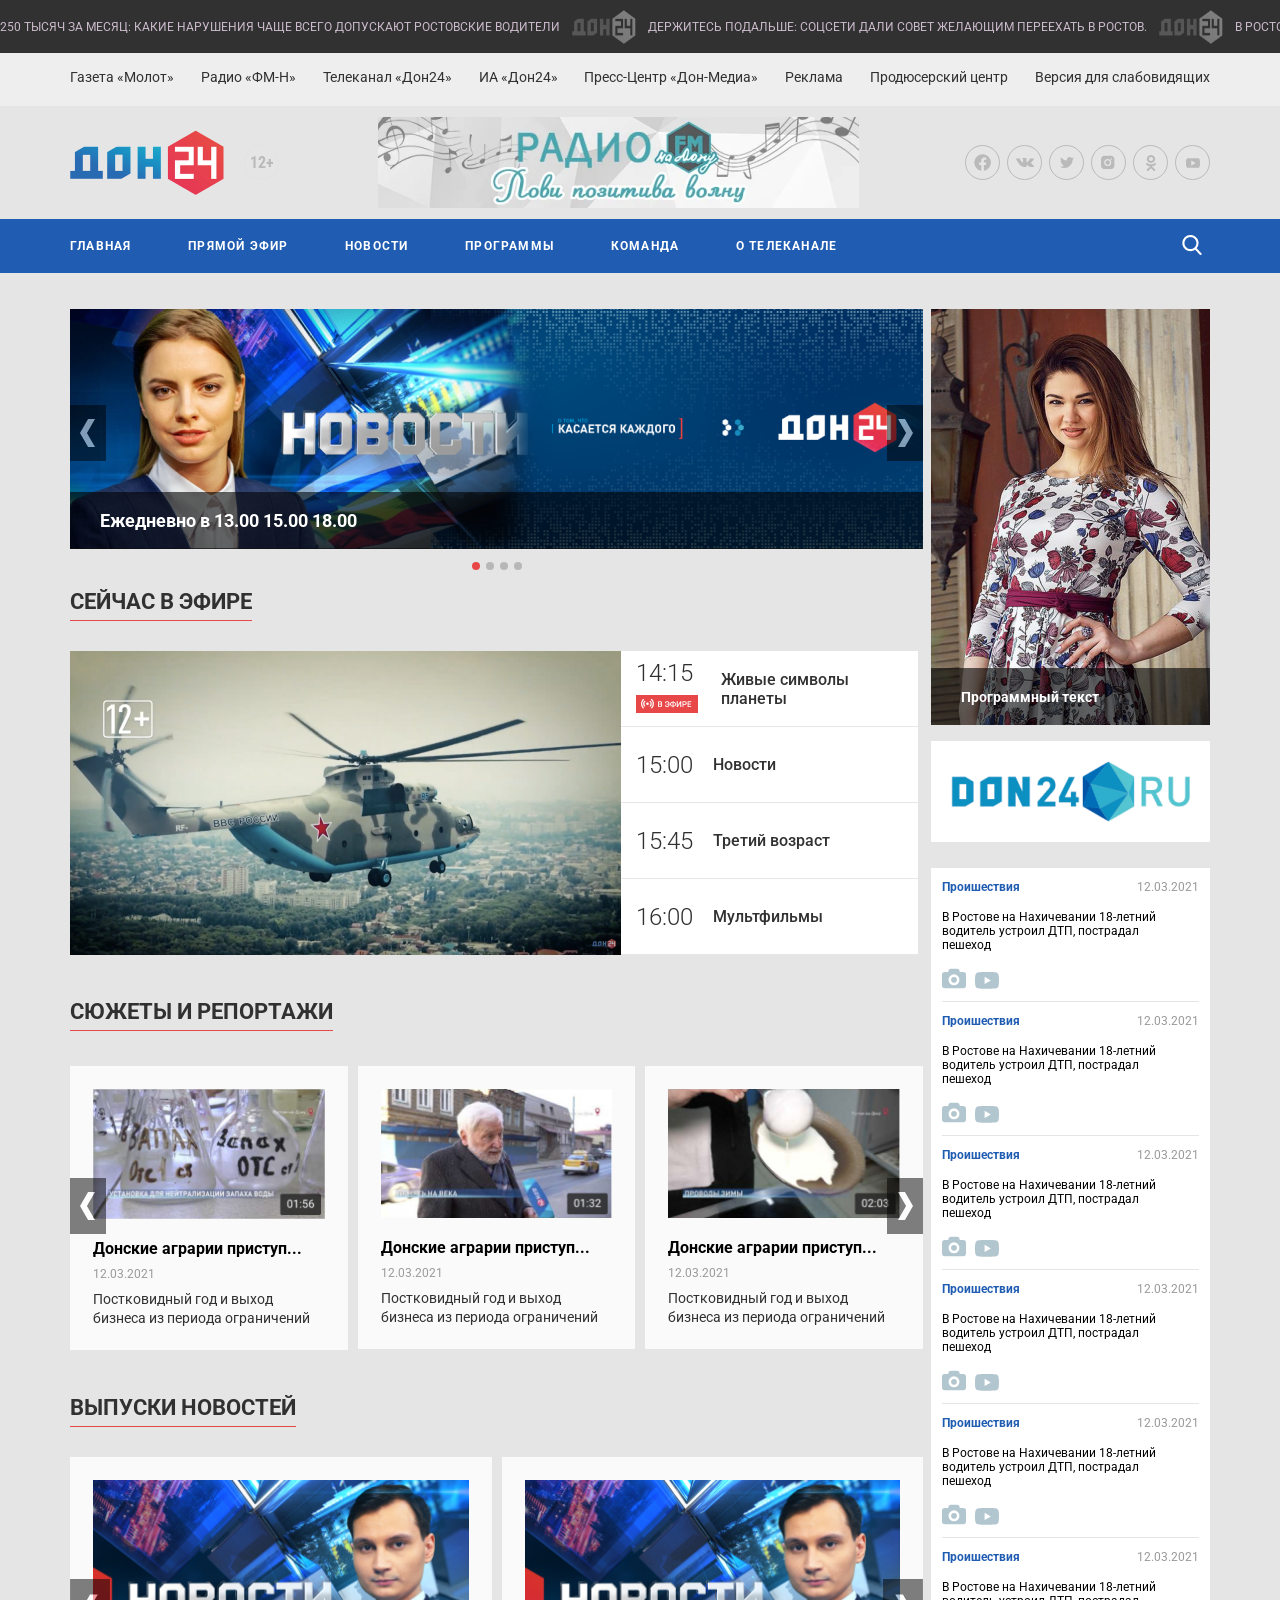
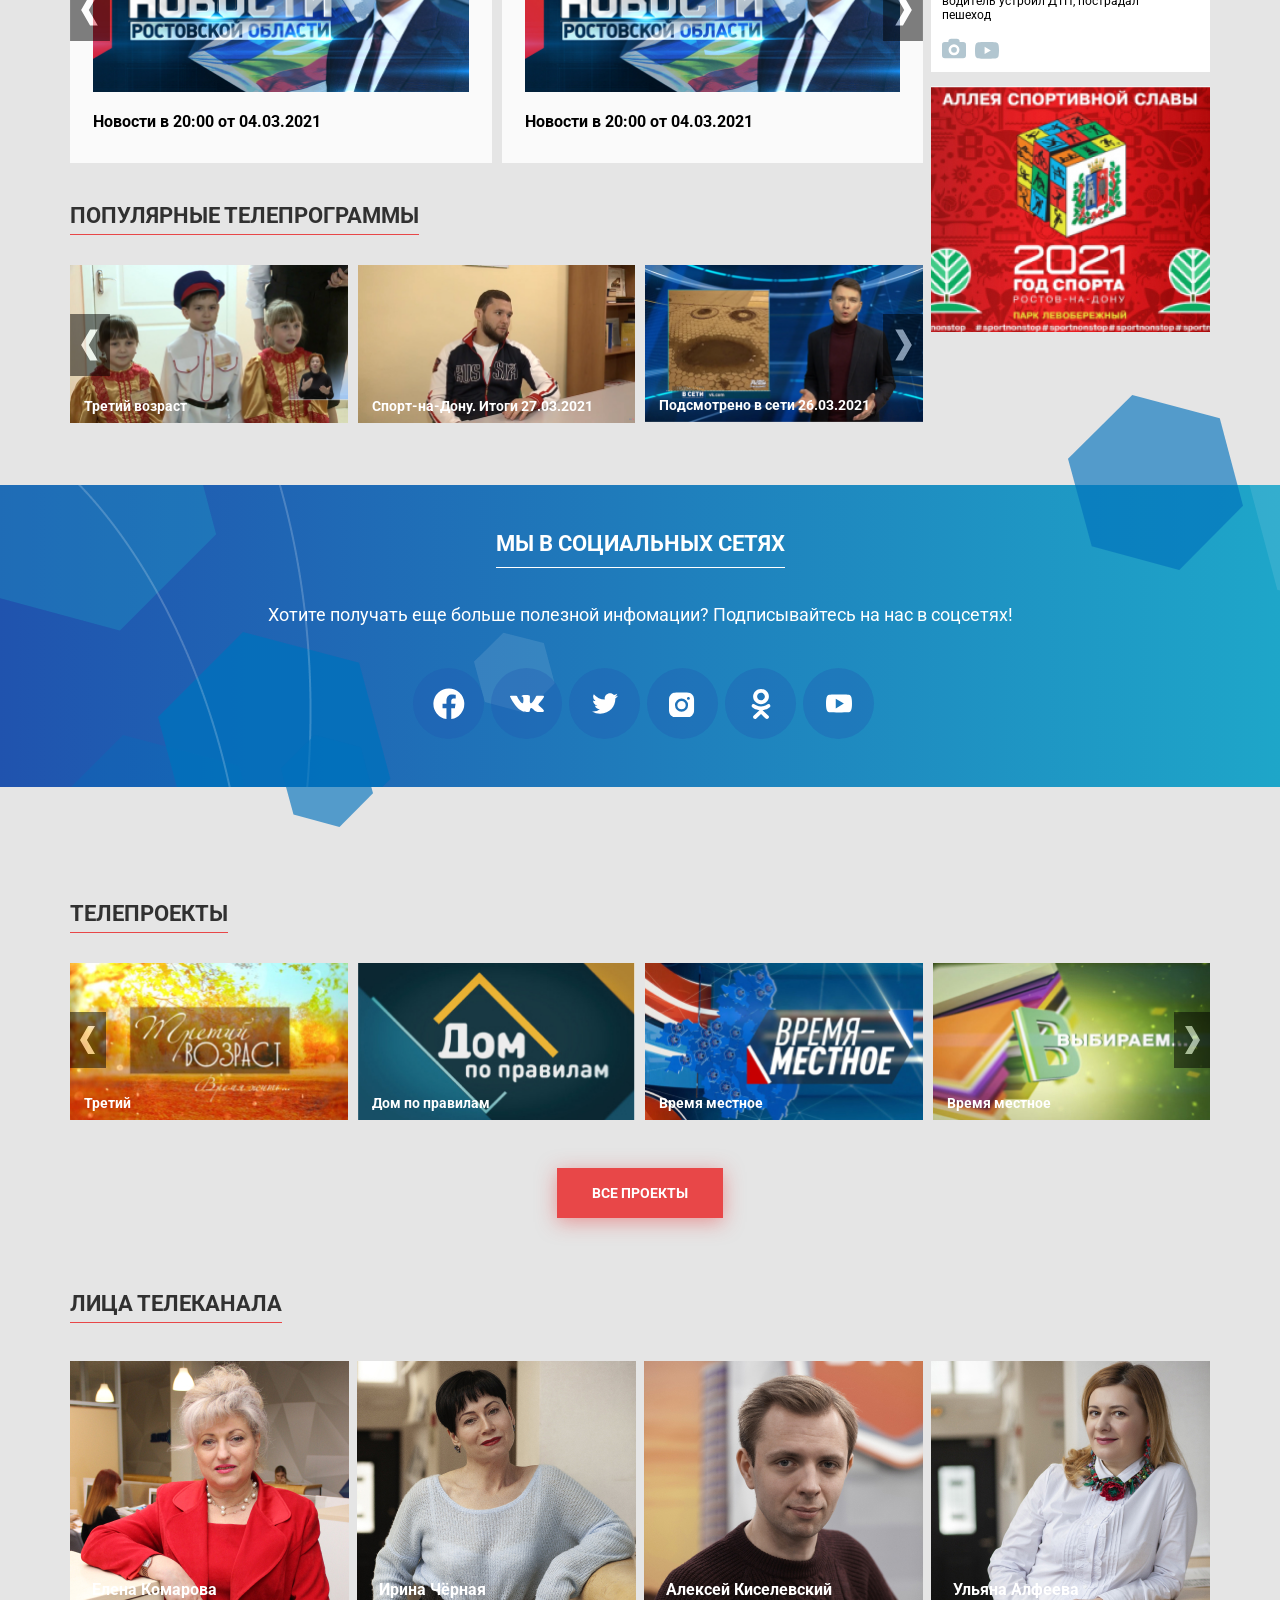
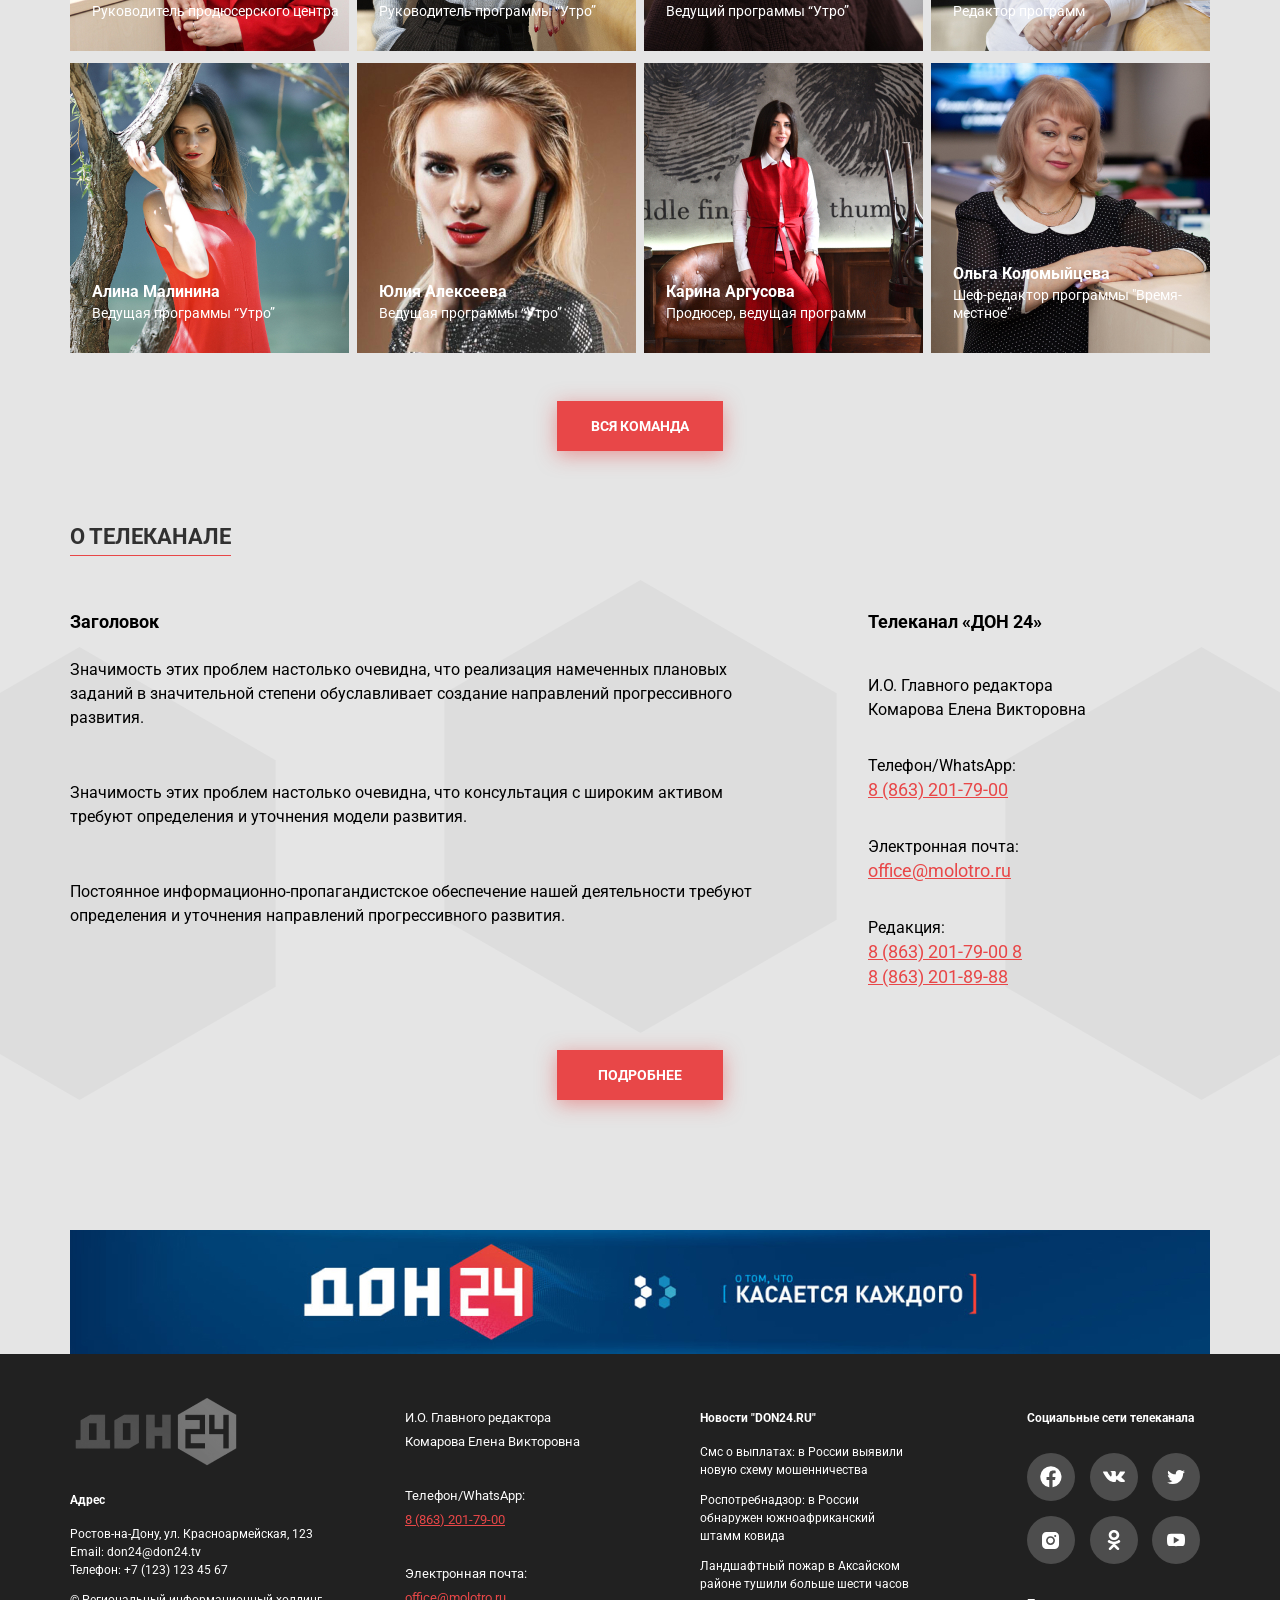
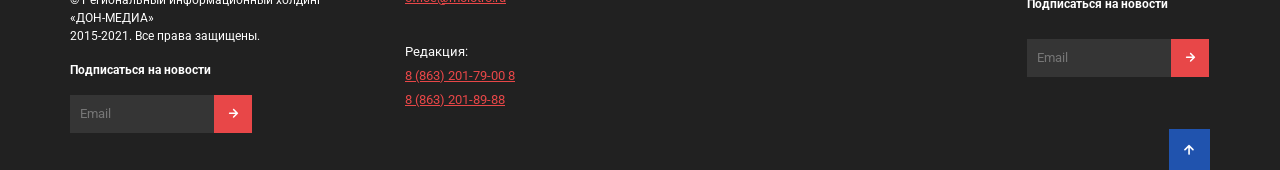
==== index.html @ 98a0cb31 "Add files via upload" ====
<!DOCTYPE html>
<html lang="en">
<head>
   <meta charset="UTF-8">
   <meta http-equiv="X-UA-Compatible" content="IE=edge">
   <meta name="viewport" content="width=device-width, initial-scale=1.0">
   <link rel="stylesheet" href="css/style.css">
   <link rel="preconnect" href="https://fonts.gstatic.com">
   <link href="https://fonts.googleapis.com/css2?family=Roboto+Mono:wght@300&family=Roboto:wght@400;500;700&display=swap" rel="stylesheet">
   <link rel="stylesheet" href="css/li-scroller.css" media="screen" /> 
   <link href="https://fonts.googleapis.com/css2?family=Roboto+Condensed:wght@700&display=swap" rel="stylesheet">
   <link rel="stylesheet" href="css/swiper-bundle.min.css">
   
   <title>Дон24</title>
</head>
<body>
<header class="header mobile-adaptive-hide">
<div class="dynamic-string">
   <ul id="ticker1">
      <li><span><img class="string-logo" src="img/don24logostring.png" alt="string-logo"><p>Более 250 тысяч за месяц: какие нарушения чаще всего допускают ростовские водители</p></span></li>
      <li><span><img class="string-logo" src="img/don24logostring.png" alt="string-logo"><p>Держитесь подальше: соцсети дали совет желающим переехать в Ростов.</p></span></li>
      <li><span> <img class="string-logo" src="img/don24logostring.png" alt="string-logo"><p>В Ростове на 73-м году жизни умер профессор ЮРИУ РАНХиГС Сергей Воронцов. Жители Таганрога жестко осудили девушку, которая кормит бездомных собак.</p></span></li>
   </ul>
</div>

<nav class="nav-info">
   <ul class="nav-info-list">
      <li><a class="nav-info-links" href="#">Газета «Молот»</a></li>
      <li><a class="nav-info-links" href="#">Радио «ФМ-Н»</a></li>
      <li><a class="nav-info-links" href="#">Телеканал «Дон24»</a></li>
      <li><a class="nav-info-links" href="#">ИА «Дон24»</a></li>
      <li><a class="nav-info-links" href="#">Пресс-Центр «Дон-Медиа»</a></li>
      <li><a class="nav-info-links" href="#">Реклама </a></li>
      <li><a class="nav-info-links" href="#">Продюсерский центр</a></li>
      <li><a class="nav-info-links" href="#">Версия для слабовидящих</a></li>
   </ul>
</nav>
<div class="logo-container">
   <div class="main-logo-block" name="top"><img class= "main-logo " src="img/don24mainlogo.png" alt="logo-don24">
   <span class="age-censore"><p>12+</p></span></div>
   <img class="radio-banner img-adaptive" src="img/banner.png" alt="radio-logo">
   <ul class="social-network-list">
      <li>
         <a class="social-network-links" href="">
            <svg class="icon" width="17.34px" height="17.24px">
               <use xlink:href="img/icons.svg#facebook"></use>
            </svg>
         </a>
      </li>
      <li>
         <a class="social-network-links" href="">
            <svg class="icon" width="18px" height="9px">
               <use xlink:href="img/icons.svg#vk"></use>
            </svg>
         </a>
      </li>
      <li>
         <a class="social-network-links" href="">
            <svg class="icon" width="14px" height="11px">
               <use xlink:href="img/icons.svg#twitter"></use>
            </svg>
         </a>
      </li>
      <li>
         <a class="social-network-links" href="">
            <svg class="icon" width="14.19px" height="14.19px">
               <use xlink:href="img/icons.svg#instagramm"></use>
            </svg>
         </a>
      </li>
      <li>
         <a class="social-network-links" href="">
            <svg class="icon" width="16px" height="16px">
               <use xlink:href="img/icons.svg#ok"></use>
            </svg>
         </a>
      </li>
      <li>
         <a class="social-network-links" href="">
            <svg class="icon" width="14px" height="14px">
               <use xlink:href="img/icons.svg#youtube"></use>
            </svg>
         </a>
      </li>
   </ul>
</div>
<nav class="main-nav">
   <ul class="main-nav-list">
      <li><a class="main-nav-links" href="#">Главная</a></li>
      <li><a class="main-nav-links" href="#">Прямой эфир</a></li>
      <li><a class="main-nav-links" href="#">Новости</a></li>
      <li><a class="main-nav-links" href="#">Программы</a></li>
      <li><a class="main-nav-links" href="#">Команда</a></li>
      <li><a class="main-nav-links" href="#">О телеканале</a></li>
      <li> 
         
         <span class="search-area">
            <span class="fake-search-input"></span>
            <input type="text" class="search-input" name="search" placeholder="Поиск">
               <button class="search-button" type="submit">
                     <img src="img/search.png" alt="search">
               </button>
         </span>
      </li>
   </ul>
</nav>
</header>

<main class="main-content">
   <section class="main-news">
      
      
      <div class="programm-slider">
         
         <div class="banner-button-prev swiper-buttons ">
            <svg class="icon" height="56px" width="36px">
               <use xlink:href="img/icons.svg#left-button"></use>
             </svg>
         </div>
         <div class="banner-button-next swiper-buttons">
            <svg class="icon" height="56px" width="36px">
               <use xlink:href="img/icons.svg#right-button"></use>
             </svg>
         </div>
        

         <div class="swiper-container channel-slider">
            <div class="swiper-wrapper ">
               <!-- Slides -->
               

               <div class="swiper-slide banner-swiper-slide">
                  <div class="banner-info">
                     <span>Ежедневно в 13.00 15.00 18.00</span>
                  </div>
                  <img src="img/newsbanner.png" alt="programm-banner" class="thumbnail">
               </div>
               <div class="swiper-slide banner-swiper-slide">
                  <div class="banner-info">
                     <span>Ежедневно в 13.00 15.00 18.00</span>
                  </div>
                  <img src="img/newsbanner.png" alt="programm-banner" class="thumbnail">
               </div>
               <div class="swiper-slide banner-swiper-slide">
                  <div class="banner-info">
                     <span>Ежедневно в 13.00 15.00 18.00</span>
                  </div>
                  <img src="img/newsbanner.png" alt="programm-banner" class="thumbnail">
               </div>
               <div class="swiper-slide banner-swiper-slide">
                  <div class="banner-info">
                     <span>Ежедневно в 13.00 15.00 18.00</span>
                  </div>
                  <img src="img/newsbanner.png" alt="programm-banner" class="thumbnail">
               </div>
            </div>
         </div>
         

         <div class="swiper-pagination">
            <div class="bullets">
            </div>
         </div>

      </div>


      <a href="#" class="blocks-title">Сейчас в эфире</a>
   <section class="live-block">
      

      <div class="live-video">
         <img src="img/livevideothumbnail.png" alt="thumbnail" class="live-video-img">
      </div>
      <div class="live-programm">
         <div class="live-programm-titles">
            <span class="live-programm-time">14:15
               <img class="live-marker" src="img/live.png" alt="live marker">
            </span>
            <span class="live-programm-name">Живые символы планеты</span>
         </div>
         <div class="live-programm-titles">
            <span class="live-programm-time">15:00</span>
            <span class="live-programm-name">Новости</span>
         </div>
         <div class="live-programm-titles">
            <span class="live-programm-time">15:45</span>
            <span class="live-programm-name">Третий возраст</span>
         </div>
         <div class="live-programm-titles">
            <span class="live-programm-time">16:00</span>
            <span class="live-programm-name">Мультфильмы</span>
         </div>
         <div class="live-programm-titles">
            <span class="live-programm-time">16:00</span>
            <span class="live-programm-name">Мультфильмы</span>
         </div>
         <div class="live-programm-titles">
            <span class="live-programm-time">16:00</span>
            <span class="live-programm-name">Мультфильмы</span>
         </div>
         <div class="live-programm-titles">
            <span class="live-programm-time">16:00</span>
            <span class="live-programm-name">Мультфильмы</span>
         </div>
      </div>
   
   </section>


   <a href="#" class="blocks-title">Сюжеты и репортажи</a>
   
   <div class="reportage-swiper">

      <div class="reportage-button-prev swiper-buttons buttons-off">
         <svg class="icon" height="56px" width="36px">
            <use xlink:href="img/icons.svg#left-button"></use>
          </svg>
      </div>
      <div class="reportage-button-next swiper-buttons buttons-off">
         <svg class="icon" height="56px" width="36px">
            <use xlink:href="img/icons.svg#right-button"></use>
          </svg>
      </div>
     
      <!-- Slider main container -->
		<div class="swiper-container channel-slider-2">
				<!-- Additional required wrapper -->
			<div class="swiper-wrapper swiper-off">
				<!-- Slides -->
				<div class="swiper-slide reportage-swiper-slide">
					<div class="video-card">
						<div class="video-thumb">
							<img src="img/donagrares.jpg" alt="donagrares" class="thumbnail-2">
							
						</div>
						<!--/. video thumb-->
						<h3 class="video-title">Донские аграрии приступ...</h3>
						<div class="video-info">
							<span class="video-counter">
								<span class="video-date">12.03.2021</span>
							</span>
							<span class="video-text">Постковидный год и выход бизнеса из периода ограничений</span>
						</div>
					</div>
					<!-- /. video card-->
				</div>			
				<!-- /. swiper-slide-->

            <div class="swiper-slide reportage-swiper-slide">
					<div class="video-card">
						<div class="video-thumb">
							<img src="img/donagrares2.jpg" alt="donagrares" class="thumbnail-2">
							
						</div>
						<!--/. video thumb-->
						<h3 class="video-title">Донские аграрии приступ...</h3>
						<div class="video-info">
							<span class="video-counter">
								<span class="video-date">12.03.2021</span>
							</span>
							<span class="video-text">Постковидный год и выход бизнеса из периода ограничений</span>
						</div>
					</div>
					<!-- /. video card-->
				</div>			
				<!-- /. swiper-slide-->

            <div class="swiper-slide reportage-swiper-slide">
					<div class="video-card">
						<div class="video-thumb">
							<img src="img/donagrares3.jpg" alt="donagrares" class="thumbnail-2">
							
						</div>
						<!--/. video thumb-->
						<h3 class="video-title">Донские аграрии приступ...</h3>
						<div class="video-info">
							<span class="video-counter">
								<span class="video-date">12.03.2021</span>
							</span>
							<span class="video-text">Постковидный год и выход бизнеса из периода ограничений</span>
						</div>
					</div>
					<!-- /. video card-->
				</div>			
				<!-- /. swiper-slide-->

			</div>
         <!--/. swiper-wrapper-->
		</div>
      <!-- /. swiper container-->

   </div>


   <a href="#" class="blocks-title">Выпуски новостей</a>
   
   <div class="news-episodes-swiper">

      <div class="news-episodes-button-prev swiper-buttons buttons-off">
         <svg class="icon" height="62px" width="40px">
            <use xlink:href="img/icons.svg#left-button"></use>
          </svg>
      </div>
      <div class="news-episodes-button-next swiper-buttons buttons-off">
         <svg class="icon" height="62px" width="40px">
            <use xlink:href="img/icons.svg#right-button"></use>
          </svg>
      </div>
     
      <!-- Slider main container -->
		<div class="swiper-container channel-slider-3">
				<!-- Additional required wrapper -->
			<div class="swiper-wrapper swiper-off">
				<!-- Slides -->
				<div class="swiper-slide news-episodes-swiper-slide">
					<div class="video-card">
						<div class="video-thumb">
							<img src="img/newsepisode.jpg" alt="news-episode" class="thumbnail-3">
							
						</div>
						<!--/. video thumb-->
						<h3 class="video-title">Новости в 20:00 от 04.03.2021</h3>
					</div>
					<!-- /. video card-->
				</div>			
				<!-- /. swiper-slide-->

            <div class="swiper-slide news-episodes-swiper-slide">
					<div class="video-card">
						<div class="video-thumb">
							<img src="img/newsepisode.jpg" alt="news-episode" class="thumbnail-3">
							
						</div>
						<!--/. video thumb-->
						<h3 class="video-title">Новости в 20:00 от 04.03.2021</h3>
					</div>
					<!-- /. video card-->
				</div>			
				<!-- /. swiper-slide-->
			</div>
         <!--/. swiper-wrapper-->
		</div>
      <!-- /. swiper container-->
   </div>


   <a href="#" class="blocks-title">Популярные телепрограммы</a>
   
   <div class="popular-programms-swiper">

      <div class="popular-programms-button-prev swiper-buttons buttons-off">
         <svg class="icon" height="62px" width="40px">
            <use xlink:href="img/icons.svg#left-button"></use>
          </svg>
      </div>
      <div class="popular-programms-button-next swiper-buttons buttons-off">
         <svg class="icon" height="62px" width="40px">
            <use xlink:href="img/icons.svg#right-button"></use>
          </svg>
      </div>
     
      <!-- Slider main container -->
		<div class="swiper-container channel-slider-4">
				<!-- Additional required wrapper -->
			<div class="swiper-wrapper swiper-off">
				<!-- Slides -->
				<div class="swiper-slide popular-programms-swiper-slide">
						<div class="video-thumb">
							<img src="img/popular1.jpg" alt="popular1" class="thumbnail-4">
							
						</div>
						<!--/. video thumb-->
						<h3 class="popular-video-title">Третий возраст</h3>
				</div>			
				<!-- /. swiper-slide-->

            <div class="swiper-slide popular-programms-swiper-slide">
						<div class="video-thumb">
							<img src="img/popular2.jpg" alt="popular2" class="thumbnail-4">
							
						</div>
						<!--/. video thumb-->
						<h3 class="popular-video-title">Спорт-на-Дону. Итоги 27.03.2021</h3>
				</div>			
				<!-- /. swiper-slide-->

            <div class="swiper-slide popular-programms-swiper-slide">
						<div class="video-thumb">
							<img src="img/popular3.jpg" alt="popular3" class="thumbnail-4">
							
						</div>
						<!--/. video thumb-->
						<h3 class="popular-video-title">Подсмотрено в сети 26.03.2021</h3>
				</div>			
				<!-- /. swiper-slide-->

			</div>
         <!--/. swiper-wrapper-->
		</div>
      <!-- /. swiper container-->
   </div>

   </section>

   
   <aside class="sidebar mobile-adaptive-hide">
      <div class="sidebar-banner">
         <img src="img/irinakasarina.jpg" alt="irina-kasarina">
         <div class="sidebar-banner-title">
            <span>Программный текст</span>
         </div>
      </div>

      <img class="sidebar-logo" src="img/sidebarlogo.jpg" alt="sidebar-logo">

      <div class="sidebar-news-container">
         
         
         <div class="sidebar-news">
            <a class="sidebar-news-link" href="#">
               <h4 class="sidebar-news-title">Проишествия</h4>
               <span class="sidebar-news-date">12.03.2021</span>
               <p class="sidebar-news-text">В Ростове на Нахичевании 18-летний водитель устроил ДТП, пострадал пешеход</p>
            </a>   
            <span class="sidebar-icons-container">
               <a class="sidebar-news-icons" href="#">
                  <svg class="icon" width="24px" height="24px">
                     <use xlink:href="img/icons.svg#photo-icon"></use>
                  </svg>
               <a class="sidebar-news-icons" href="#">
                  <svg class="icon" width="24px" height="17px">
                     <use xlink:href="img/icons.svg#video-icon"></use>
                  </svg>
               </a>
            </span>
         </div>
         <div class="sidebar-news">
            <a class="sidebar-news-link" href="#">
               <h4 class="sidebar-news-title">Проишествия</h4>
               <span class="sidebar-news-date">12.03.2021</span>
               <p class="sidebar-news-text">В Ростове на Нахичевании 18-летний водитель устроил ДТП, пострадал пешеход</p>
            </a>   
            <span class="sidebar-icons-container">
               <a class="sidebar-news-icons" href="#">
                  <svg class="icon" width="24px" height="24px">
                     <use xlink:href="img/icons.svg#photo-icon"></use>
                  </svg>
               <a class="sidebar-news-icons" href="#">
                  <svg class="icon" width="24px" height="17px">
                     <use xlink:href="img/icons.svg#video-icon"></use>
                  </svg>
               </a>
            </span>
         </div>
         <div class="sidebar-news">
            <a class="sidebar-news-link" href="#">
               <h4 class="sidebar-news-title">Проишествия</h4>
               <span class="sidebar-news-date">12.03.2021</span>
               <p class="sidebar-news-text">В Ростове на Нахичевании 18-летний водитель устроил ДТП, пострадал пешеход</p>
            </a>   
            <span class="sidebar-icons-container">
               <a class="sidebar-news-icons" href="#">
                  <svg class="icon" width="24px" height="24px">
                     <use xlink:href="img/icons.svg#photo-icon"></use>
                  </svg>
               <a class="sidebar-news-icons" href="#">
                  <svg class="icon" width="24px" height="17px">
                     <use xlink:href="img/icons.svg#video-icon"></use>
                  </svg>
               </a>
            </span>
         </div>
         <div class="sidebar-news">
            <a class="sidebar-news-link" href="#">
               <h4 class="sidebar-news-title">Проишествия</h4>
               <span class="sidebar-news-date">12.03.2021</span>
               <p class="sidebar-news-text">В Ростове на Нахичевании 18-летний водитель устроил ДТП, пострадал пешеход</p>
            </a>   
            <span class="sidebar-icons-container">
               <a class="sidebar-news-icons" href="#">
                  <svg class="icon" width="24px" height="24px">
                     <use xlink:href="img/icons.svg#photo-icon"></use>
                  </svg>
               <a class="sidebar-news-icons" href="#">
                  <svg class="icon" width="24px" height="17px">
                     <use xlink:href="img/icons.svg#video-icon"></use>
                  </svg>
               </a>
            </span>
         </div>
         <div class="sidebar-news">
            <a class="sidebar-news-link" href="#">
               <h4 class="sidebar-news-title">Проишествия</h4>
               <span class="sidebar-news-date">12.03.2021</span>
               <p class="sidebar-news-text">В Ростове на Нахичевании 18-летний водитель устроил ДТП, пострадал пешеход</p>
            </a>   
            <span class="sidebar-icons-container">
               <a class="sidebar-news-icons" href="#">
                  <svg class="icon" width="24px" height="24px">
                     <use xlink:href="img/icons.svg#photo-icon"></use>
                  </svg>
               <a class="sidebar-news-icons" href="#">
                  <svg class="icon" width="24px" height="17px">
                     <use xlink:href="img/icons.svg#video-icon"></use>
                  </svg>
               </a>
            </span>
         </div>
         <div class="sidebar-news">
            <a class="sidebar-news-link" href="#">
               <h4 class="sidebar-news-title">Проишествия</h4>
               <span class="sidebar-news-date">12.03.2021</span>
               <p class="sidebar-news-text">В Ростове на Нахичевании 18-летний водитель устроил ДТП, пострадал пешеход</p>
            </a>   
            <span class="sidebar-icons-container">
               <a class="sidebar-news-icons" href="#">
                  <svg class="icon" width="24px" height="24px">
                     <use xlink:href="img/icons.svg#photo-icon"></use>
                  </svg>
               <a class="sidebar-news-icons" href="#">
                  <svg class="icon" width="24px" height="17px">
                     <use xlink:href="img/icons.svg#video-icon"></use>
                  </svg>
               </a>
            </span>
         </div>
         
         
      </div>
      <!-- en of sidebar news container -->

      <img class="sidebar-reclam" src="img/sidebarreclam.jpg" alt="reclam sport year">
   </aside>
</main>

<div class="social-network-container">
   <div class="social-network-container-bg">
      <div class="social-network-container-info">
      <h3 class="social-network-title">Мы в социальных сетях</h3>
       <span class="social-network-text">Хотите получать еще больше полезной инфомации? Подписывайтесь на нас в соцсетях!</span>
      
      
       <ul class="social-network-list">
          <li>
             <a class="social-network-container-links" href="">
                <svg class="sn-icon" width="32px" height="32px">
                   <use xlink:href="img/icons.svg#facebook"></use>
                </svg>
             </a>
          </li>
          <li>
             <a class="social-network-container-links" href="">
                <svg class="sn-icon" width="34px" height="17px">
                   <use xlink:href="img/icons.svg#vk"></use>
                </svg>
             </a>
          </li>
          <li>
             <a class="social-network-container-links" href="">
                <svg class="sn-icon" width="26px" height="21px">
                   <use xlink:href="img/icons.svg#twitter"></use>
                </svg>
             </a>
          </li>
          <li>
             <a class="social-network-container-links" href="">
                <svg class="sn-icon" width="26.5px" height="26.5px">
                   <use xlink:href="img/icons.svg#instagramm"></use>
                </svg>
             </a>
          </li>
          <li>
             <a class="social-network-container-links" href="">
                <svg class="sn-icon" width="30px" height="30px">
                   <use xlink:href="img/icons.svg#ok"></use>
                </svg>
             </a>
          </li>
          <li>
             <a class="social-network-container-links" href="">
                <svg class="sn-icon" width="26px" height="27px">
                   <use xlink:href="img/icons.svg#youtube"></use>
                </svg>
             </a>
       </ul>
      </div>
    
   
       
      <svg class="sn-bg-element1" width="175px" height="175px">
        <use xlink:href="img/icons.svg#SN-bg-element"></use>
      </svg>
      <svg class="sn-bg-element2" width="92px" height="92px">
      <use xlink:href="img/icons.svg#SN-bg-element"></use>
      </svg>
   </div>
</div>
   

   

<div class="for-bg-elements">


<section class="about-tvchannel">
   <a href="#" class="blocks-title">Телепроекты</a>
   
   <div class="tvprojects-swiper">

      <div class="tvprojects-button-prev swiper-buttons buttons-off">
         <svg class="icon" height="56px" width="36px">
            <use xlink:href="img/icons.svg#left-button"></use>
          </svg>
      </div>
      <div class="tvprojects-button-next swiper-buttons buttons-off">
         <svg class="icon" height="56px" width="36px">
            <use xlink:href="img/icons.svg#right-button"></use>
          </svg>
      </div>
     
      <!-- Slider main container -->
		<div class="swiper-container channel-slider-5">
				<!-- Additional required wrapper -->
			<div class="swiper-wrapper swiper-off">
				<!-- Slides -->
				<div class="swiper-slide tvprojects-swiper-slide">
						<div class="video-thumb">
							<img src="img/tretiyvozrast.jpg" alt="tretiyvozrast" class="thumbnail-5">
							
						</div>
						<!--/. video thumb-->
						<h3 class="tvprojects-video-title">Третий</h3>
				</div>			
				<!-- /. swiper-slide-->

            <div class="swiper-slide tvprojects-swiper-slide">
						<div class="video-thumb">
							<img src="img/dom-po-pravilam.jpg" alt="dom-po-pravilam" class="thumbnail-5">
							
						</div>
						<!--/. video thumb-->
						<h3 class="tvprojects-video-title">Дом по правилам</h3>
				</div>			
				<!-- /. swiper-slide-->

            <div class="swiper-slide tvprojects-swiper-slide">
						<div class="video-thumb">
							<img src="img/vremya-mestnoe.jpg" alt="vremya-mestnoe" class="thumbnail-5">
							
						</div>
						<!--/. video thumb-->
						<h3 class="tvprojects-video-title">Время местное</h3>
				</div>			
				<!-- /. swiper-slide-->

            <div class="swiper-slide tvprojects-swiper-slide">
               <div class="video-thumb">
                  <img src="img/vybiraem.jpg" alt="vybiraem" class="thumbnail-5">
                  
               </div>
               <!--/. video thumb-->
               <h3 class="tvprojects-video-title">Время местное</h3>
         </div>			
         <!-- /. swiper-slide-->

			</div>
         <!--/. swiper-wrapper-->
		</div>
      <!-- /. swiper container-->
   </div>

   <button class="red-button"><a class="all-projects-link" href="#">Все проекты</a></button>


   <a href="#" class="blocks-title">Лица Телеканала</a>

   <div class="channel-persons">
      <div class="person-card">
         <img src="img/elena-komarova 1.jpg" alt="elena-komarova">
         <div class="person-info">
            <span class="person-name">Елена Комарова</span>      
            <span class="person-post">Руководитель продюсерского центра</span>
         </div>
      </div>


      <div class="person-card">
         <img src="img/irina-chernaya 1.jpg" alt="irina-chernaya">
         <div class="person-info">
            <span class="person-name">Ирина Чёрная</span>
            <span class="person-post">Руководитель программы “Утро”</span>
         </div>
      </div>

      <div class="person-card">
         <img src="img/aleksej-kiselevskij 1.jpg" alt="aleksej-kiselevskij">
         <div class="person-info">
            <span class="person-name">Алексей Киселевский</span>
            <span class="person-post">Ведущий программы “Утро”</span>
         </div>
      </div>

      <div class="person-card">
         <img src="img/ulyana-alfeeva 1.jpg" alt="ulyana-alfeeva">
         <div class="person-info">
            <span class="person-name">Ульяна Алфеева</span>
            <span class="person-post">Редактор программ</span>
         </div>
      </div>

      <div class="person-card">
         <img src="img/alina-malinina 1.jpg" alt="alina-malinina">
         <div class="person-info">
            <span class="person-name">Алина Малинина</span>
            <span class="person-post">Ведущая программы “Утро”</span>
         </div>
      </div>

      <div class="person-card">
         <img src="img/yulya-alekseeva 1.jpg" alt="yulya-alekseeva">
         <div class="person-info">
            <span class="person-name">Юлия Алексеева</span>
            <span class="person-post">Ведущая программы “Утро”</span>
         </div>
      </div>

      <div class="person-card">
         <img src="img/karina-argusova 1.jpg" alt="karina-argusova">
         <div class="person-info">
            <span class="person-name">Карина Аргусова</span>
            <span class="person-post">Продюсер, ведущая программ </span>
         </div>
      </div>

      <div class="person-card">
         <img src="img/olga-kolomyjczeva 1.jpg" alt="olga-kolomyjczeva">
         <div class="person-info">
            <span class="person-name">Ольга Коломыйцева</span>
            <span class="person-post">Шеф-редактор программы "Время-местное”</span>
         </div>
      </div>

   </div>


   <button class="red-button"><a class="all-team-link" href="#">Вся команда</a></button>

   <a href="#" class="blocks-title">О телеканале</a>

   <div class="about-channel">
      <div class="left-side">
         <h4 class="about-channel-title">Заголовок</h4>
         <p>Значимость этих проблем настолько очевидна, что реализация намеченных плановых заданий в значительной степени обуславливает создание направлений прогрессивного развития. </p><br>
         <p>Значимость этих проблем настолько очевидна, что консультация с широким активом требуют определения и уточнения модели развития. </p><br>
         <p>Постоянное информационно-пропагандистское обеспечение нашей деятельности требуют определения и уточнения направлений прогрессивного развития.</p>
      </div>

      <div class="right-side">
         <h4 class="about-channel-title">Телеканал «ДОН 24»</h4>
         <p>И.О. Главного редактора <br> Комарова Елена Викторовна</p>
         <p>Телефон/WhatsApp:<br><span>8 (863) 201-79-00</span></p>
         <p>Электронная почта:<br><span>office@molotro.ru</span></p>
         <p>Редакция:<br> <span>8 (863) 201-79-00 8 <br>8 (863) 201-89-88</span></p>

      </div>
   </div>

   <button class="red-button"><a class="more-about-link" href="#">Подробнее</a></button>
   

   </div>

   
</section>
<a class="youtube-banner" href="#"><img src="img/youtube_banner_d24 2.jpg" alt="youtube-banner"></a>


<footer class="footer">
   <div class="footer-container">
      <div class="left-footer">

         <div class="adress-block">
            <img src="/img/don24tv_bw_transp-2 1.png" alt="don24tv_bw_transp-2">
            <h4>Адрес</h4>

            <p>
               Ростов-на-Дону, ул. Красноармейская, 123 <br>
               Email: don24@don24.tv <br>
               Телефон: +7 (123) 123 45 67
            </p>
            <p>
               © Региональный информационный холдинг <br>
               «ДОН-МЕДИА» <br>
               2015-2021. Все права защищены.
            </p>

            <div class="subscribe-block mobile-subscribe-block">
               <h4>Подписаться на новости</h4>
               <span class="subscribe-area">
                  <input type="email" name="subcribe" class="subscribe-input" placeholder="Email">
                  <button type="submit" class="subscribe-button">
                     <img src="img/right.png" alt="up">
                  </button>
               </span>
            </div>
         </div>


         <div class="contacts-block">
            <p>И.О. Главного редактора <br> Комарова Елена Викторовна</p> 
            <p>Телефон/WhatsApp:<br><span>8 (863) 201-79-00</span></p> 
            <p>Электронная почта:<br><span>office@molotro.ru</span></p> 
            <p>Редакция:<br> <span>8 (863) 201-79-00 8 <br>8 (863) 201-89-88</span></p>
         
         
         
         </div>
      

         
      </div>
      <div class="right-footer">
         <div class="info-block">
            <h4>Новости "DON24.RU"</h4>
            <p>Смс о выплатах: в России выявили новую схему мошенничества</p>
            <p>Роспотребнадзор: в России обнаружен южноафриканский штамм ковида</p>
            <p>Ландшафтный пожар в Аксайском районе тушили больше шести часов</p>
         </div>
         <div class="footer-social-network">
            <h4>Социальные сети телеканала</h4>
            <ul class="footer-social-network-list">
               <li>
                  <a class="footer-social-network-links" href="">
                     <svg class="icon" width="22px" height="22px">
                        <use xlink:href="img/icons.svg#facebook"></use>
                     </svg>
                  </a>
               </li>
               <li>
                  <a class="footer-social-network-links" href="">
                     <svg class="icon" width="22px" height="13px">
                        <use xlink:href="img/icons.svg#vk"></use>
                     </svg>
                  </a>
               </li>
               <li>
                  <a class="footer-social-network-links" href="">
                     <svg class="icon" width="18px" height="14px">
                        <use xlink:href="img/icons.svg#twitter"></use>
                     </svg>
                  </a>
               </li>
               <li>
                  <a class="footer-social-network-links" href="">
                     <svg class="icon" width="18px" height="18px">
                        <use xlink:href="img/icons.svg#instagramm"></use>
                     </svg>
                  </a>
               </li>
               <li>
                  <a class="footer-social-network-links" href="">
                     <svg class="icon" width="20px" height="20px">
                        <use xlink:href="img/icons.svg#ok"></use>
                     </svg>
                  </a>
               </li>
               <li>
                  <a class="footer-social-network-links" href="">
                     <svg class="icon" width="18px" height="18px">
                        <use xlink:href="img/icons.svg#youtube"></use>
                     </svg>
                  </a>
               </li>
            </ul>
            
            
            <div class="subscribe-block">
               <h4>Подписаться на новости</h4>
               <span class="subscribe-area">
                  <input type="email" name="subcribe" class="subscribe-input" placeholder="Email">
                  <button type="submit" class="subscribe-button">
                     <img src="img/right.png" alt="up">
                  </button>
               </span>
            </div>
         </div>
         
      </div> 
      <a href="#top" class="to-start">
         <img src="img/up.png" alt="up">
      </a>
   </div>   
</footer>
</body>
<script src="js/jquery-3.6.0.min.js"></script>
   <script type="text/javascript" src="js/jquery.li-scroller.1.0.js"></script> 
   <script src="js/scroll.js"></script>
   <script src="js/swiper.js"></script>
   <script src="js/main.js"></script>

</html>
---- css/style.css ----
*{
    font-family: 'Roboto', sans-serif;
    /* font-family: 'Roboto Mono', monospace; */
    box-sizing: border-box;
}
body{
    margin: 0 auto;
    background: #E5E5E5;
    max-width: 1920px;
    height: 100%;
}
header{
    margin: 0 0 36px 0;
    padding: 0;
    max-width: 1920px;

}

/****** Dynamic string*****/
.dynamic-string{
    background-color: #eee;
    height: 53px;
    display: flex;
    width: 100%;
}


#ticker1 li{
    color: #cbc;
    text-transform: uppercase;
    background: #313131;
    font-size: 12px;
}

.string-logo{
    width: 68px;
    height: 38px;
    margin: 0 10px;
}
/******END of Dynamic string*****/


.nav-info {
    min-height: 53px;
    background: #eee;
}

.nav-info-list {
    list-style-type: none;
    display: flex;
    margin: 0;
    padding: 0;
    max-width: 1140px;
    height: 100%;
    margin: 0 auto;
    justify-content: space-between
}


.nav-info-links {
    text-decoration: none;
    color: #313131;
    min-height: 53px;
    display: flex;
    align-items: center;
    font-style: normal;
    font-size: 0.9em;
    padding: 0.5em 0;
    border-bottom: solid 5px transparent;
}


.nav-info-links:hover{
    border-bottom: solid 5px #E84748;
    color: #E84748;
}

.logo-container{
    max-width: 1140px;
    margin: 0 auto;
    padding: 11px 0;
    display: flex;
    justify-content: space-between;
    align-items: center;
}
.main-logo-block{
    display: flex;
    align-items: center;
}

.main-logo{
    max-height: 66px;
    max-width: 156px;
    cursor: pointer;
}
.age-censore{
    height: 35px;
    width: 35px;
    border-radius: 50%;
    border: 1px solid #E3E3E3;
    display: flex;
    align-items: center;
    justify-content: center;
    margin-left: 20px;
}
.age-censore p{
    
    font-family: 'Roboto Condensed', sans-serif;
    font-weight: bold;
    font-size: 16px;
    line-height: 19px;
    color: #BABABA;
}
.radio-banner{
    max-height: 91px;
    max-width: 481px;
}
.social-network-list {
    list-style-type: none;
    padding: 0;
    margin: 0;
    display: flex;
}
.social-network-list li{
    margin-left: 7px;
}

.social-network-links{
    height: 35px;
    width: 35px;
    border-radius: 50%;
    border: 1px solid #bababa;
    display: flex;
    justify-content: center;
    align-items: center;
}
.social-network-links .icon{
    fill: #BABABA;
}
.social-network-links:hover .icon{
    fill: #205DB2;
}
.social-network-links:hover{
    border: 1px solid #205DB2;
}
.main-nav{
    margin: 0 auto;
    background: #205DB2;
    height: 54px;
}
.main-nav-list{
    max-width: 1140px;
    height: 54px;
    list-style-type: none;
    display: flex;
    justify-content: space-between;
    align-items: center;
    margin: 0 auto;
    padding: 0;
}


.main-nav-links{
    display: flex;
    align-items: center;
    text-decoration: none;
    color: #fff;
    text-transform: uppercase;
    font-weight: bold;
    font-size: 12px;
    line-height: 14px;
    letter-spacing: 0.1em;
    border-bottom: solid 4px transparent;
    padding-top: 4px;
    height: 54px;
}
.main-nav-links:hover{
    border-bottom: solid 4px #fff; 
    opacity: 0.5;
}
.search-area{
    display: flex;
    align-items: center;
}
.fake-search-input{
    width: 280px;
}
.search-input{
    padding-left: 20px;
    margin: 0;
    height: 36px;
    width: 280px;
    border: none;
}
.search-button{
    width: 36px;
    height: 36px;
    border: none;
    background: #205DB2;
    cursor: pointer;
}
.search-button:hover{
    background: #E84748;
}




/****main Content***/ 
.main-content{
    display: flex;
    max-width: 1140px;
    margin: 0 auto;
}

.main-news{
    max-width: 853px;
    height: 100%;
    margin-bottom: 58px;
}

/**Banner Slider**/


.programm-slider{
    position: relative;
    display: flex;
    justify-content: center;
    flex-wrap: wrap;
}

.banner-swiper-slide{
    position: relative;
    max-width: 853px;
    max-height: 240px;
}
.thumbnail{
    width: 100%;
}
.swiper-pagination{
    margin-top: 5px;
    position: absolute;
    bottom: -25px;
}
.swiper-pagination-bullet{
    margin: 0 3px;
}
.banner-info{
    display: flex;
    align-items: center;
    width: 100%;
    height: 57px;
    background-color: rgba(0, 0, 0, 0.6);
    z-index: 2;
    position: absolute;
    bottom: 0;
    color: #fff;
    padding-left: 30px;
    font-weight: bold;
    font-size: 18px;
    line-height: 18px;
    
}


.banner-button-prev{
    position: absolute;
    left: 0;
    top: 40%;
    
}
.banner-button-next{
    position: absolute;
    right: 0;
    top: 40%;
}
.swiper-buttons{
    cursor: pointer;
    z-index: 2;
    opacity: 0.5;
}
.swiper-buttons:hover{
    opacity: 1;
}

/***end of banner slider****/
.blocks-title{
    color: #313131;
    display: inline-block;
    margin: 40px 0 30px 0;
    font-weight: bold;
    font-size: 22px;
    line-height: 26px;
    border-bottom: #E84748 1px solid;
    text-transform: uppercase;
    padding-bottom: 5px;
    text-decoration: none;
}
.blocks-title:hover{
   color: #205DB2;
   border-bottom: #205DB2 1px solid;
   transition: 2s;
}

/****live video block****/
.live-block{
    width: 100%;
    display: flex;
    margin: 0 auto;
    height: 100%;
    flex-wrap: wrap;
}

.live-video-img{
    max-width: 551px;
    max-height: 304px;
}
.live-programm{
    max-height: 304px;
    overflow-x: hidden;
    scrollbar-width: thin;
}
.live-programm::-webkit-scrollbar {
    height: 12px;
    width: 5px;
    background: #E9E9E9;
    
  }

.live-programm::-webkit-scrollbar-thumb {
    background-color: #d5d5d5;
  }
.live-programm-titles{
width: 297px;
height: 76px;
background: #fff;
display: flex;
align-items: center;
border-bottom: 1px solid #e7e7e7;
justify-content: start;
cursor: pointer;
}
.live-programm-titles:hover{
   background: #fafafa;
}
.live-programm-time{
    font-weight: 300;
    font-size: 24px;
    line-height: 32px;
    color: #313131;
    margin-left: 15px;
    max-width: 65px;
}
.live-programm-name{
    font-style: normal;
    font-weight: 500;
    font-size: 16px;
    line-height: 19px;
    margin-left: 20px;
    color: #313131;
}
/****end of live video block***/ 



/********Reportage slider******/ 
.reportage-swiper{
    position: relative;
}
.reportage-swiper-slide{
    padding: 5px 0 5px 0;
}
.reportage-button-next{
    position: absolute;
    top: 40%;
    right: 0;
}
.reportage-button-prev{
    position: absolute;
    top: 40%;
    left: 0;
}

.video-card{
    background: #FAFAFA;
    padding: 23px;
    width: auto;
    cursor: pointer;
    text-align: left;
}
.video-card:hover{
    box-shadow: 0px 0px 15px rgba(252, 105, 105, 0.2);
}
.video-thumb{
	width: 100%;
	height: 100%;
}
.thumbnail-2{
	width: 100%;
	height: auto;
}

.video-title{
    font-style: normal;
    font-weight: bold;
    font-size: 16px;
    line-height: 19px;
    margin-bottom: 9px;
}

.video-date{
    font-size: 12px;
    line-height: 14px;
    color: #999;
    display: block;
    margin-bottom: 8px;
}
.video-text{
    font-size: 14px;
    line-height: 16px;
    color: #313131;
}

/********End of reportage slider******/
.news-episodes-swiper{
    position: relative;
}

.thumbnail-3{
    width: 100%;
    height: auto;
}
.news-episodes-button-next{
    position: absolute;
    top: 40%;
    right: 0;
}
.news-episodes-button-prev{
    position: absolute;
    top: 40%;
    left: 0;
}

/*************popular episodes Swiper*******/ 
.popular-programms-swiper{
    position: relative;
}
.popular-programms-button-next{
    position: absolute;
    top: 30%;
    right: 0;
}
.popular-programms-button-prev{
    position: absolute;
    top: 30%;
    left: 0;
}
.thumbnail-4{
    width: 100%;
    height: auto;
}

.popular-programms-swiper-slide{
    position: relative;
    cursor: pointer;
}
.popular-video-title{
    position: absolute;
    left: 14px;
    bottom: 12px;
    font-size: 14px;
    line-height: 17px;
    color: #fff;
    margin: 0;
}

/************END of popular episodes swiper*************/ 






/**********Sidebar*********/

.sidebar{
    max-width: 279px;
    height: 100%;
    display: flex;
    flex-direction: column;
    justify-content: space-between;
    margin-left: 8px;
   
}

.sidebar-banner{
    max-width: 279px;
    max-height: 416px;
    position: relative;
    margin-bottom: 16px;
}
.sidebar-banner-title{
    display: flex;
    align-items: center;
    width: 100%;
    height: 57px;
    background-color: rgba(0, 0, 0, 0.6);
    z-index: 2;
    position: absolute;
    bottom: 0;
    color: #fff;
    padding-left: 30px;
    font-weight: bold;
    font-size: 14px;
    line-height: 18px;
}

.sidebar-logo{
    margin-bottom: 26px;
}



.sidebar-news-container{
    background: #fff;
    max-height: 809px;
    margin-bottom: 14px;
}
.sidebar-news{
    margin: 0 auto;
    width: 257px;
    height: 134px;
    cursor: pointer;
    position: relative;
}
.sidebar-news:not(:last-child){
    border-bottom: 1px solid #E5E5E5;

}
.sidebar-news-link{
    text-decoration: none;
}
.sidebar-news-title{
    margin-top: 12px;
    display: inline-block;
    font-size: 12px;
    line-height: 14px;
    color: #205DB2;
}
.sidebar-news-date{
    font-size: 12px;
    line-height: 14px;
    color: #999;
    position: absolute;
    right: 0;
    top: 12px;
}
.sidebar-news-text{
    margin: 0;
    padding-right: 10%;
    font-size: 12px;
    line-height: 14px;  
    color: #000000;
}
.sidebar-icons-container{
    display: flex;
    align-items: flex-end;
    justify-content:start;
    height: 30px;
    margin-top: 11px;
}
.sidebar-news-icons{
    text-decoration: none;
    margin-right: 9px;
}
.sidebar-news-icons .icon{
    fill: #B2C6D0;
}
.sidebar-news-icons .icon:hover{
fill: #205DB2;
}
/**********End of Sidebar*******/



/***Social network contauner****/ 

.social-network-container{
    background: linear-gradient(to right, #2053AE 0%, #1EA6C9 100%);
    position: relative;
    display: flex;
    justify-content: center;
    margin-bottom: 74px;
    min-height: 302px;
    max-width: 1920px;

}
.social-network-container-bg{
    display: block;
    background-image: url(../img/socialnetworkbackground.png);
    width: 100%;
}
.sn-bg-element1{
    fill: #0071BC;
    opacity: 0.8;
    position: absolute;
    right: 2.92%;
    top: -30%;
}
.sn-bg-element2{
    fill: #0071BC;
    opacity: 0.8;
    position: absolute;
    left: 21.98%;
    bottom: -13%;
}
.social-network-container-info{
    height: 100%;
    max-width: 1920px;
    z-index: 2;
    display: flex;
    flex-direction: column;
    align-items: center;
    margin: 0 auto;
}

.social-network-title{
    display: inline-block;
    border-bottom: #fff 1px solid;
    padding-bottom: 10px;
    text-align: center;
    font-weight: bold;
    font-size: 22px;
    line-height: 26px;
    text-transform: uppercase;
    color: #fff;
    margin: 46px 0 36px 0;
}

.social-network-text{
    font-size: 18px;
    line-height: 21px;
    color: #fff;
    margin-bottom: 43px;
    text-align: center;
}

.social-network-container-links{
    height: 71px;
    width: 71px;
    border-radius: 50%;
    background: rgba(32, 83, 174, 0.3);
    display: flex;
    justify-content: center;
    align-items: center;
    cursor: pointer;
}

.social-network-container-links:hover{
    background: #2053AE;
}

.sn-icon{
    fill: #fff;
}


/******* about-tvchannel ******/ 

.about-tvchannel{
    max-width: 1140px;
    margin: 0 auto;
}

.tvprojects-swiper{
    position: relative;
}
.tvprojects-button-prev{
    position: absolute;
    top: 30%;
    left: 0;
}
.tvprojects-button-next{
    position: absolute;
    top: 30%;
    right: 0;
}

.thumbnail-5{
    cursor: pointer;
    width: 100%;
}
.tvprojects-video-title{
    position: absolute;
    left: 14px;
    bottom: 12px;
    font-size: 14px;
    line-height: 17px;
    color: #fff;
    margin: 0;
}


.red-button{
    padding: 0;
    display: block;
    border: none;
    background: #E84748;
    margin: 44px auto;
    margin-bottom: 33px;
    height: 50px;
    width: 166px;
    box-shadow: 0px 4px 20px rgba(232, 71, 72, 0.5);
}

.red-button:hover{
    transform: translateY(-2px);
    box-shadow: 0px 8px 15px rgba(232, 71, 72, 0.6);
}
.all-projects-link, .all-team-link, .more-about-link{
    
    display: flex;
    justify-content: center;
    align-items: center;
    width: auto;
    height: 100%;
    text-transform: uppercase;
    text-decoration: none;
    color: #Fff;
    font-weight: bold;
    font-size: 14px;
    line-height: 16px;
}

/*************** channel persons*****/
.channel-persons{
    max-width: 1140px;
    display: flex;
    flex-wrap: wrap;
    justify-content: space-between;
}

.person-card{
    position: relative;
    margin-top: 8px;
}
.person-info{
    position: absolute;
    display: flex;
    flex-direction: column;
    left: 8%;
    bottom: 12%;
}

.person-name{
    font-weight: bold;
    font-size: 16px;
    line-height: 24px;
    color: #fff;
    text-align: left;
}
.person-post{
    font-size: 14px;
    line-height: 18px;
    color: #Fff;
}
/********end of chdnnel persons******/

/********about tv channel*****/
.about-channel{
    display: flex;
}
.about-channel-title{
    font-weight: bold;
    font-size: 18px;
    line-height: 24px;
}
.left-side{
    flex: 2;
    margin-right: 10%;
    text-align: left;
}
.left-side p{
    font-size: 16px;
    line-height: 24px;
    
}
.right-side{
    flex: 1;
    display: flex;
    flex-direction: column;
    text-align: left;
}

.right-side p{
    font-size: 16px;
    line-height: 24px;
}
.right-side span{
    font-size: 18px;
    color: #E84748;
    text-decoration: underline;
}

.for-bg-elements{
    background: url(../img/bg-rombs.png);
    background-repeat: no-repeat;
    background-position: bottom center;
}

.youtube-banner{
    display: flex;
    justify-content: center;
    padding-top: 97px;
    max-width: 1140px;
    margin: 0 auto;
}

.youtube-banner img{
    width: 100%;
}
/******end of about tv channel****/

/******Footer*****/
.footer{
    max-width: 1920px;
    min-height: 416px;
    background: #212121;
    display: flex;
    justify-content: center;
}
.footer-container{
    width: 1140px;
    display: flex;
    padding-top: 3%;
    justify-content: space-between;
    position: relative;
}
.left-footer{
    width: 50%;
    display: flex;
    flex-direction: row;
    justify-content: space-between;
    padding-right: 60px;
}
.right-footer{
    width: 50%;
    display: flex;
    flex-direction: row;
    justify-content: space-between;
    padding-left: 60px;
    position: relative;
}
.adress-block{
    color: #fff;
    font-size: 12px;
    line-height: 18px;
}
.contacts-block{
    font-size: 13px;
    line-height: 24px;
    color: #fbfbfb;
}
.contacts-block span{
    text-decoration-line: underline;
    color: #E84748;
}
.contacts-block p{
    margin-bottom: 30px;
}



.info-block{
    font-size: 12px;
    line-height: 18px;
    color: #fff;
    max-width: 210px;
}


.footer-social-network{
    font-weight: bold;
    font-size: 12px;
    line-height: 18px;
    color: #Fff;
    text-align: left;
    max-width: 183px;
}



.footer-social-network h4{
    margin-bottom: 26px;
}
.footer-social-network-list {
    list-style-type: none;
    padding: 0;
    margin: 0;
    display: flex;
    flex-wrap: wrap;
    justify-content: space-between;
}


.footer-social-network-links{
    height: 48px;
    width: 48px;
    border-radius: 50%;
    display: flex;
    background: rgba(255, 255, 255, 0.2);
    justify-content: center;
    align-items: center;
    margin-bottom: 15px;
    margin-right: 10px;
}
.footer-social-network-links .icon{
    fill: #fff;
}

.footer-social-network-links:hover{
    opacity: 0.5;
}
.subscribe-area{
    display: flex;
    align-items: center;
}
.subscribe-input{
    width: 144px;
    height: 38px;
    margin: 0;
    background: #353535;
    border: none;
    padding-left: 10px;
    color: #fff;
}
.subscribe-input:focus-visible{
    border: none;
}
.subscribe-input::placeholder{
    color: #767676;
}
.subscribe-button{
    width: 38px;
    height: 38px;
    border: none;
    cursor: pointer;
    background: #E84748;
    margin: 0;
}

.to-start{
    position: absolute;
    bottom: 0;
    right: 0;
    display: block;
    width: 41px;
    height: 41px;
    background: #2053AE;
    padding: 15px;
}
.to-start img{
    display: block;
}



/*****End of Footer***/


/****** adaptive*****/

@media (max-width: 1150px) {
    .mobile-adaptive-hide{
        visibility: hidden;
        padding: 0;
        margin: 0;
        height: 0;
    }
    
    .img-adaptive{
        width: 100%;
        height: auto;
    }
    .nav-info-list li{
        padding: 0 10px 0 10px;
    }
    
    .main-content{
        max-width: 853px;
        padding-bottom: 100px;
    }
    .main-news{
        max-width: 100%;
    }
    .live-video-img{
        width: 100%;
        height: auto;
        max-width: none;
        max-height: none;
    }
    .live-programm{
        max-height: 300px;
        width: 100%;
    }
    .live-programm-titles{
        width: 100%;
    }
    .main-news, .about-tvchannel, .footer-container{
        margin: 0 auto;
    }
    
    .channel-persons, .about-tvchannel, .footer-container{
        width: 853px;
    }
    .person-card img{
        width: auto;
        height: 100%;
    }
    .left-footer, .right-footer{
        flex-wrap: wrap;
    }
    .footer-social-network-list{
        flex-wrap: nowrap;
    }
    .subscribe-area, .subscribe-input{
        width: 335px;
    }
}

@media (max-width: 770px) {
    .main-content, .social-network-container, .about-channel, .footer-container{
        padding: 0 15px 0 15px;
    }
    .main-content{
        max-width: 750px;
        padding-bottom: 100px;
    }
    .channel-persons, .about-tvchannel, .footer-container{
        width: 100%;
    }
    .channel-persons{
        justify-content: center;
    }
    .person-card{
        margin: 0 8px 8px 8px;
    }
    .footer-social-network-list{
        flex-wrap: wrap;
    }
    .subscribe-area, .subscribe-input{
        width: 100%;
    }
    .buttons-off, .contacts-block{
        display: none;
    }
    .swiper-off{
        display: flex;
        flex-direction: column;
        justify-content: center;
    }
    .thumbnail{
        width: 100%;
        height: auto;
    }
    .banner-info{
        padding: 10px;
        height: auto;
    }
    .main-news, .about-tvchannel{
       text-align: center;
    }
    .about-tvchannel{
        width: 100%;
    }
    .blocks-title{
        font-size: 16px;
        line-height: 19px;
    }
    .about-channel, .footer-container{
        flex-direction: column;
    }
    
    .right-footer{
        padding: 0;
    }
    .subscribe-block{
        display: none;
    }
    .mobile-subscribe-block{
        display: block;
    }
}
---- css/li-scroller.css ----
/* liScroll styles */

.tickercontainer { /* the outer div with the black border */

background: #313131;
width: 100%; 
height: 53px; 
margin: 0; 
padding: 0
} 
.tickercontainer .mask { /* that serves as a mask. so you get a sort of padding both left and right */
position: relative;
height: 53px;
width: 100%;
overflow: hidden;
}
.newsticker { /* that's your list */
position: relative;
list-style-type: none;
margin: 0;
padding: 0;
height: 53px;
}
.newsticker li {
float: left; /* important: display inline gives incorrect results when you check for elem's width */
margin: 0;
padding: 0;
background: #fff;
height: 53px;

}
.newsticker a {
white-space: nowrap;
padding: 0;
color: #ff0000;
font: bold 10px Verdana;
margin: 0 50px 0 0;
} 
.newsticker span {
margin: 0;
height: 53px;
width: auto;
display: flex;
align-items: center;
flex-wrap: nowrap;
} 
.newsticker span p {
  white-space: nowrap;
}
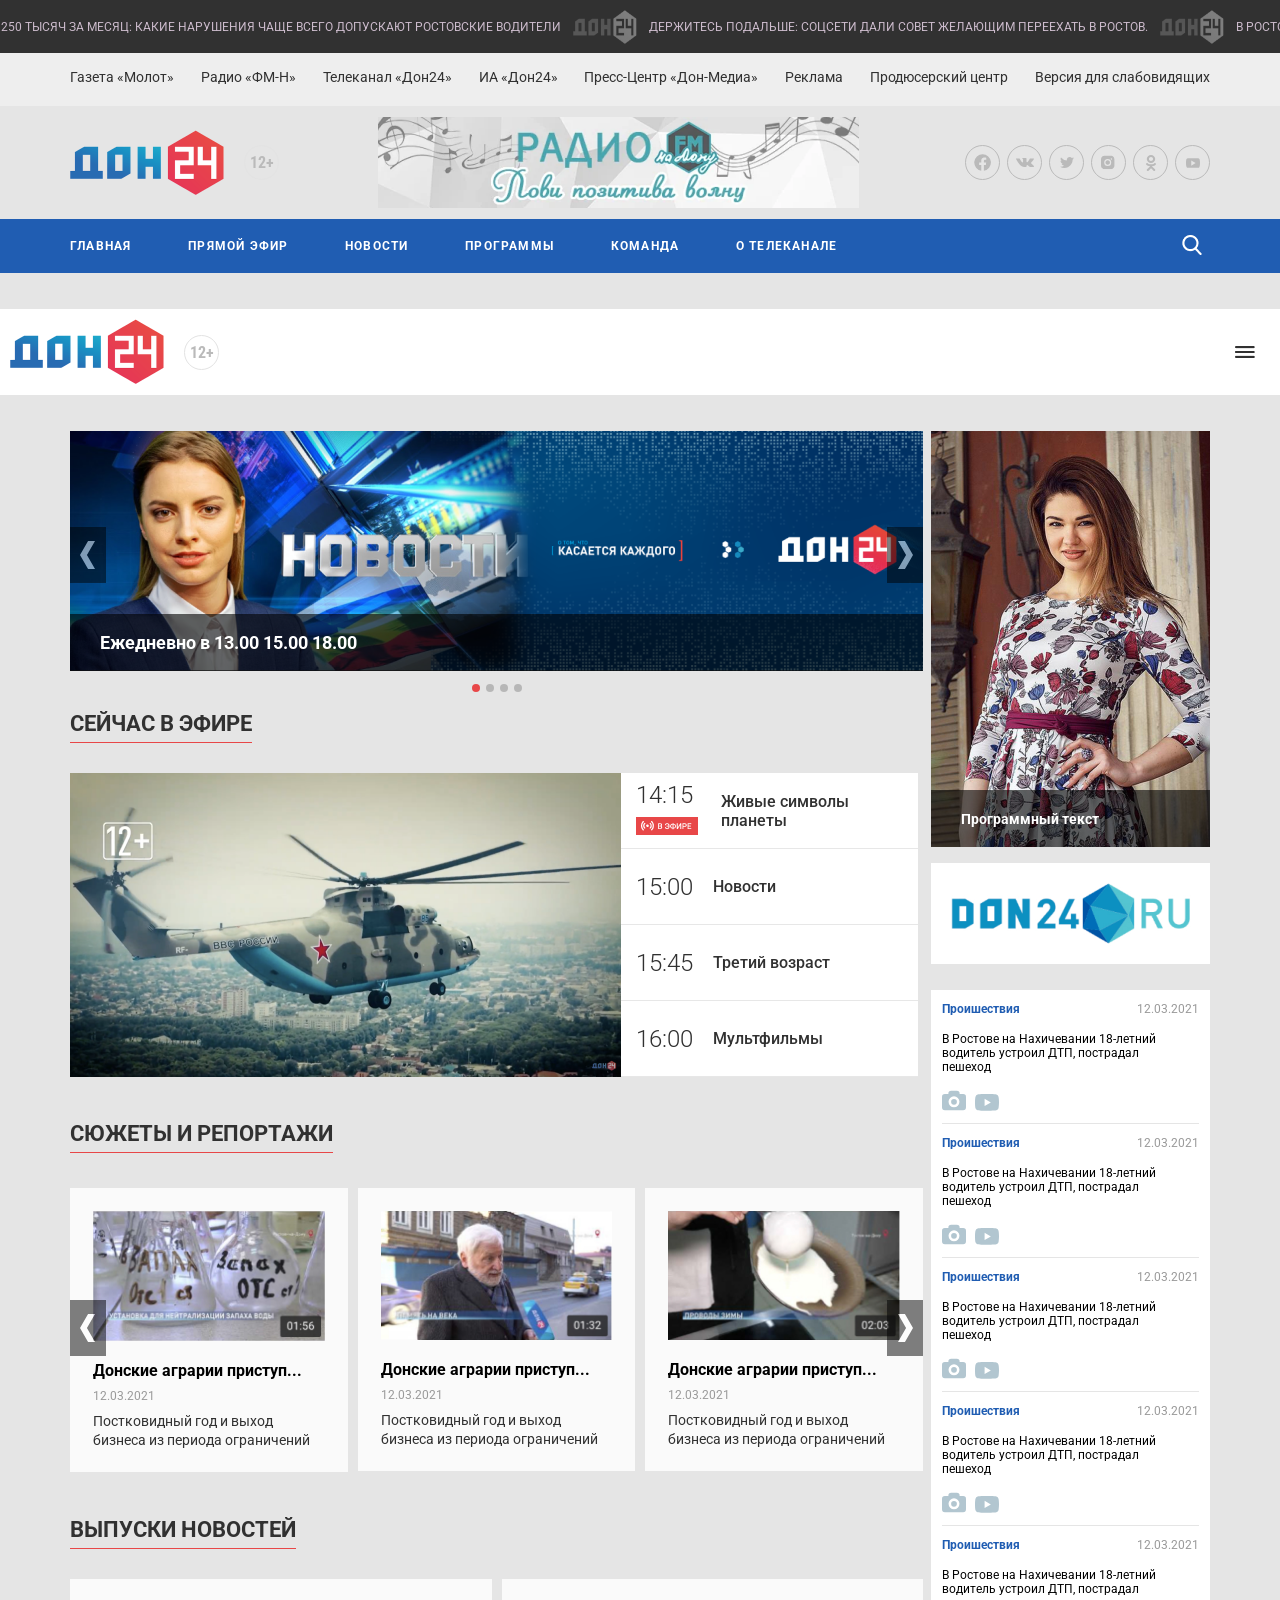
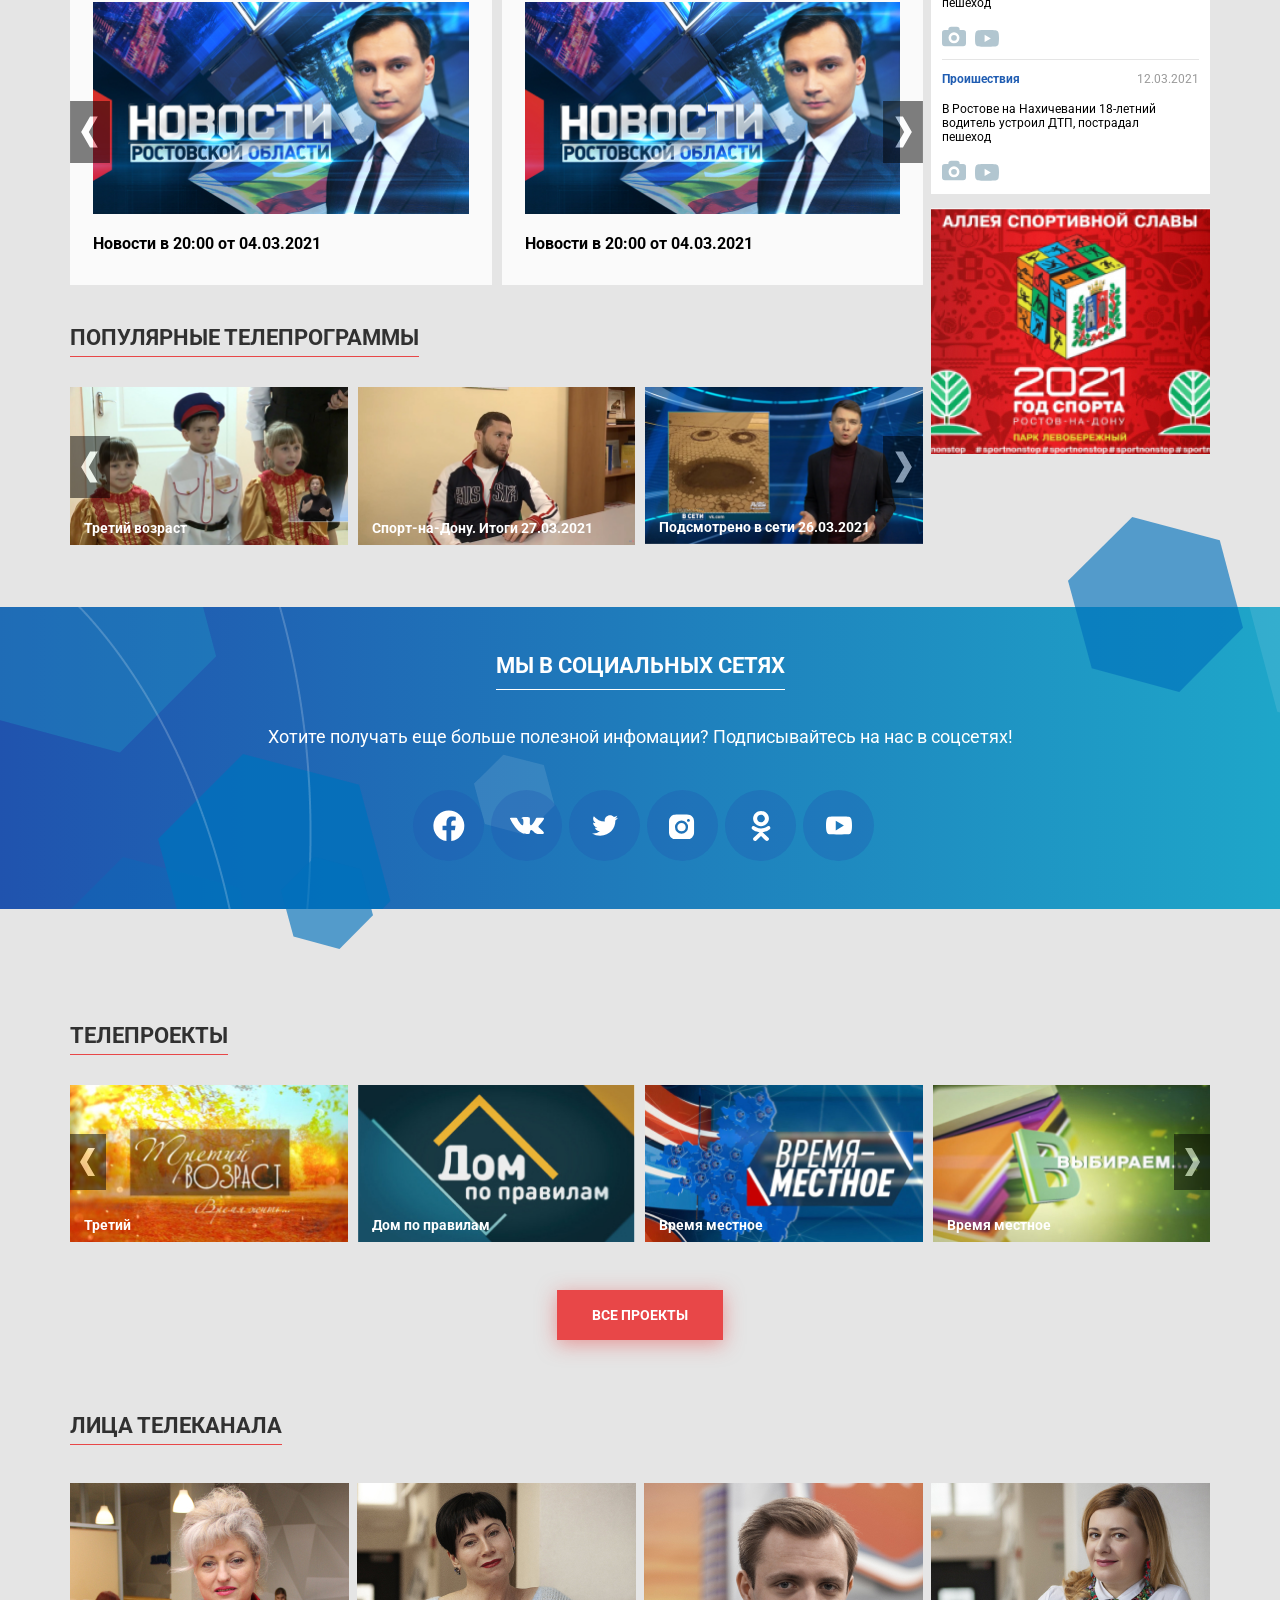
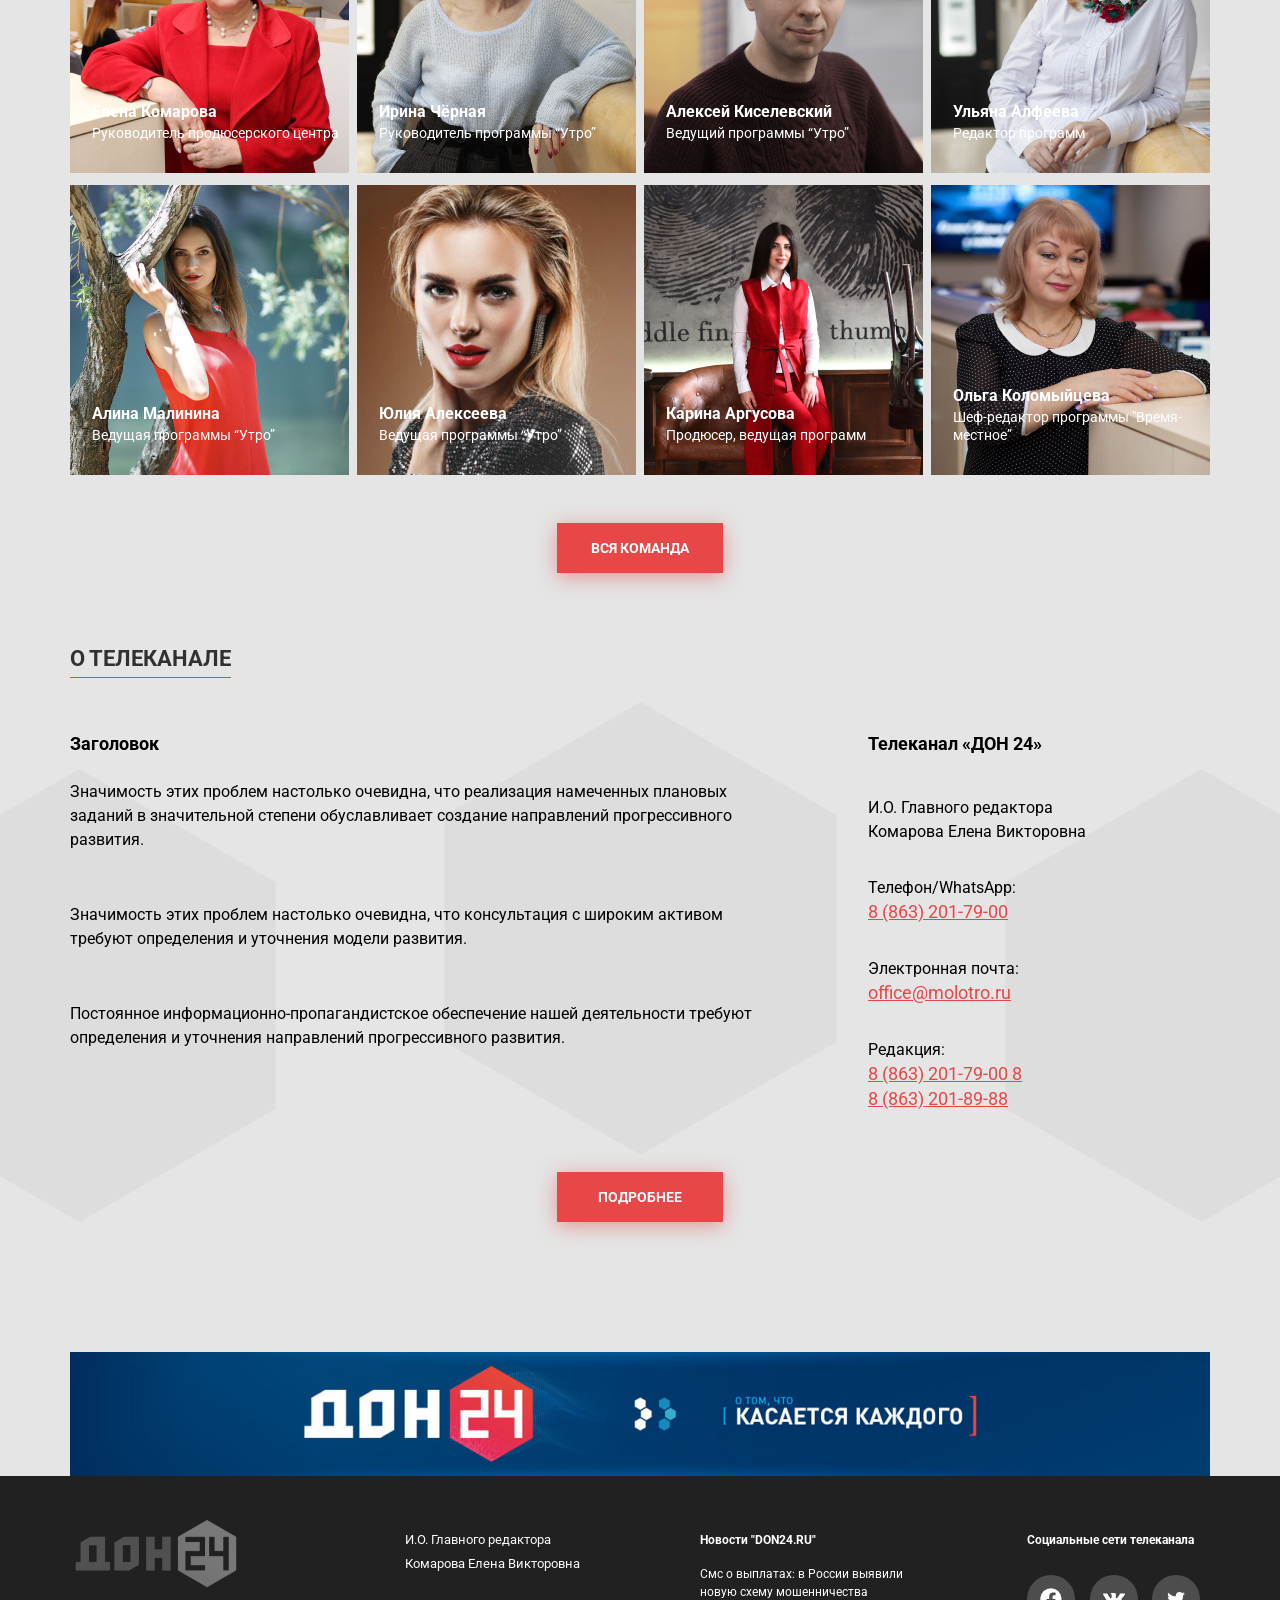
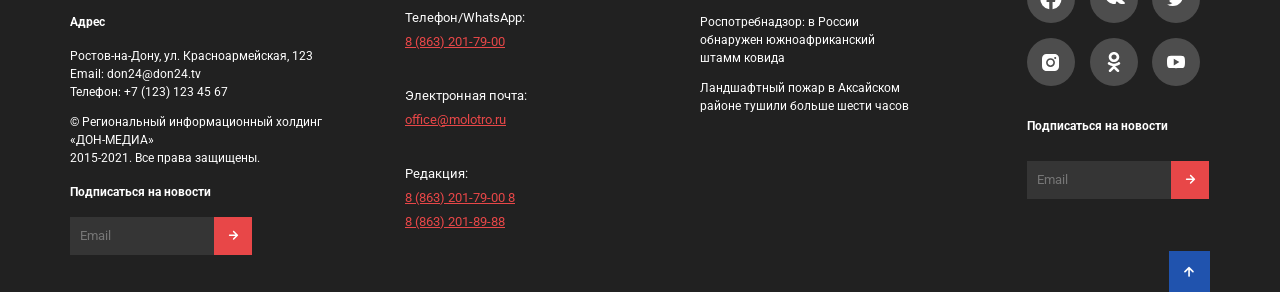
==== commit cbbb94b1: "Add files via upload" ====
--- a/index.html
+++ b/index.html
@@ -105,6 +105,61 @@
    </ul>
 </nav>
 </header>
+<header class="mobile-header">
+   <div class="mobile-logo-container">
+      <div class="main-logo-block" name="top"><img class= "main-logo " src="img/don24mainlogo.png" alt="logo-don24">
+      <span class="age-censore"><p>12+</p></span></div>
+      <div class="menu">
+         <a class="menu-triger" href="#"><img src="img/mobile-menu-open.png" alt="mobile-menu-open" class="mobile-menu-open"><img src="img/mobile-menu-close.png" alt="mobile-menu-close" class="mobile-menu-close"></a>
+         <div class="menu-popup">
+            <ul class="main-nav-list-mobile">
+               <li>
+                  <a class="mobile-main-nav-links" href="#">Главная</a>
+               </li>
+               <li>
+                  <a class="mobile-main-nav-links" href="#">Прямой эфир</a>
+                  <img src="img/mobile-menu-right.png"   alt="mobile-menu-right" class="mobile-menu-right" width="6px" height="11px">
+               </li>
+               <li>
+                  <a class="mobile-main-nav-links" href="#">Новости</a>
+                  <img src="img/mobile-menu-right.png"  alt="mobile-menu-right" class="mobile-menu-right" width="6px" height="11px">
+                  <ul class="menu-second-list">
+                     <li>
+                        <a class="mobile-main-nav-links" href="#">Новости</a>
+                        <img src="img/mobile-menu-right.png"  alt="mobile-menu-right" class="mobile-menu-right" width="6px" height="11px">
+                     </li>
+                     <li>
+                        <a class="mobile-main-nav-links" href="#">О телеканале</a>
+                        <img src="img/mobile-menu-right.png"  alt="mobile-menu-right" class="mobile-menu-right" width="6px" height="11px">
+                     </li>
+                  </ul>
+               </li>
+               <li>
+                  <a class="mobile-main-nav-links" href="#">Программы</a>
+                  <img src="img/mobile-menu-right.png"  alt="mobile-menu-right" class="mobile-menu-right" width="6px" height="11px">
+               </li>
+               <li>
+                  <a class="mobile-main-nav-links" href="#">Команда</a>
+                  <img src="img/mobile-menu-right.png"  alt="mobile-menu-right" class="mobile-menu-right" width="6px" height="11px">
+               </li>
+               <li>
+                  <a class="mobile-main-nav-links" href="#">О телеканале</a>
+                  <img src="img/mobile-menu-right.png"  alt="mobile-menu-right" class="mobile-menu-right" width="6px" height="11px">
+               </li>
+               <li> 
+                  <span class="mobile-search-area">
+                     <input type="text" class="mobile-search-input" name="search" placeholder="Поиск">
+                        <button class="mobile-search-button" type="submit">
+                              <img src="img/search.png" alt="search">
+                        </button>
+                  </span>
+               </li>
+            </ul>						
+         </div>
+      </div>
+   </div>
+</header>
+
 
 <main class="main-content">
    <section class="main-news">
@@ -851,6 +906,7 @@
                      </svg>
                   </a>
                </li>
+
                <li>
                   <a class="footer-social-network-links" href="">
                      <svg class="icon" width="18px" height="18px">
--- a/css/style.css
+++ b/css/style.css
@@ -203,7 +203,125 @@
     background: #E84748;
 }
 
-
+/*********mobile menu******/
+.menu{
+    margin-right: 15px;
+}
+.mobile-logo-container{
+    margin: 0 auto;
+    padding: 11px 0;
+    display: flex;
+    justify-content: space-between;
+    align-items: center;
+    padding: 10px;
+    background: #fff;
+}
+.age-censore{
+    height: 35px;
+    width: 35px;
+    border-radius: 50%;
+    border: 1px solid #E3E3E3;
+    display: flex;
+    align-items: center;
+    justify-content: center;
+    margin-left: 20px;
+}
+.menu-triger{
+    
+}
+
+
+.menu-popup{
+    position: absolute;
+    left: 0;
+    top: 10%;
+    background: #205DB2;
+    z-index: 15;
+    width: 100%;
+
+}
+.main-nav-list-mobile{
+    padding: 0;
+    height: 100%;
+    width: 100%;
+    list-style-type: none;
+    display: flex;
+    flex-direction: column;
+    justify-content: space-between;
+    margin: 0 auto;
+}
+.main-nav-list-mobile li{
+    padding:0 10px 0 10px;
+
+    display: flex;
+    width: 100%;
+    flex-wrap: wrap;
+    flex-direction: row;
+    justify-content: space-between;
+    align-items: center;
+    border-bottom: 1px solid rgba(218, 218, 218, 0.2);
+    background: #205DB2;
+
+}
+.main-nav-list-mobile li:hover{
+    cursor: pointer;
+    background: #497ABE;
+}
+.mobile-menu-right{
+    display: block;
+    margin-right: 15px;
+}
+.mobile-main-nav-links{
+    width: 90%;
+    display: flex;
+    align-items: center;
+    text-decoration: none;
+    color: #fff;
+    text-transform: uppercase;
+    font-weight: bold;
+    font-size: 12px;
+    line-height: 14px;
+    letter-spacing: 0.1em;
+    border-bottom: solid 4px transparent;
+    padding-top: 4px;
+    height: 54px;
+}
+
+.main-nav-list-mobile .search-area{
+    padding-top: 10px;
+}
+
+.menu-second-list{
+    width: 100%;
+    padding: 0;
+}
+.menu-second-list li{
+    border-bottom: 1px solid rgba(218, 218, 218, 0.2);
+    padding: 0;
+
+}
+.mobile-search-area{
+    padding-top: 10px;
+    display: flex;
+    align-items: center;
+    width: 100%;
+    margin-bottom: 10px;
+}
+.mobile-search-button{
+    width: 36px;
+    height: 36px;
+    border: none;
+    cursor: pointer;
+    background: #E84748;
+}
+.mobile-search-input{
+    padding-left: 20px;
+    margin: 0;
+    height: 36px;
+    width: 100%;
+}
+
+/*******end of mobile menu*****/
 
 
 /****main Content***/ 
@@ -599,6 +717,7 @@
     display: block;
     background-image: url(../img/socialnetworkbackground.png);
     width: 100%;
+    background-size: cover;
 }
 .sn-bg-element1{
     fill: #0071BC;
@@ -987,8 +1106,11 @@
     }
     
     .main-content{
-        max-width: 853px;
+        width: 100%;
         padding-bottom: 100px;
+        padding-left: 20px;
+        padding-right: 20px;
+
     }
     .main-news{
         max-width: 100%;
@@ -1029,21 +1151,35 @@
 }
 
 @media (max-width: 770px) {
-    .main-content, .social-network-container, .about-channel, .footer-container{
+    .main-content, .about-channel, .footer-container, .about-tvchannel{
         padding: 0 15px 0 15px;
     }
     .main-content{
-        max-width: 750px;
+        width: 100%;
         padding-bottom: 100px;
     }
     .channel-persons, .about-tvchannel, .footer-container{
         width: 100%;
     }
     .channel-persons{
-        justify-content: center;
+        justify-content: space-between;
     }
     .person-card{
-        margin: 0 8px 8px 8px;
+        width: 48%;
+        height: auto;
+        text-align: left;
+    }
+    .person-name{
+        font-size: 12px;
+        line-height: 24px;
+    }
+    .person-post{
+        font-size: 10px;
+        line-height: 18px;
+    }
+    .person-card img{
+        width: 100%;
+        height: auto;
     }
     .footer-social-network-list{
         flex-wrap: wrap;
@@ -1051,7 +1187,7 @@
     .subscribe-area, .subscribe-input{
         width: 100%;
     }
-    .buttons-off, .contacts-block{
+    .buttons-off, .contacts-block, .sn-bg-element1, .sn-bg-element2{
         display: none;
     }
     .swiper-off{
@@ -1060,8 +1196,8 @@
         justify-content: center;
     }
     .thumbnail{
-        width: 100%;
-        height: auto;
+        width: 160%;
+        height: 100%;
     }
     .banner-info{
         padding: 10px;
@@ -1080,9 +1216,12 @@
     .about-channel, .footer-container{
         flex-direction: column;
     }
-    
+    .left-footer{
+        width: auto;
+    }
     .right-footer{
         padding: 0;
+        width: 70%;
     }
     .subscribe-block{
         display: none;
@@ -1090,4 +1229,16 @@
     .mobile-subscribe-block{
         display: block;
     }
+    .social-network-list{
+        flex-direction: row;
+        flex-wrap: wrap;
+        justify-content: center;
+        padding: 20px;
+    }
+    .social-network-container-links{
+        margin: 10px;
+    }
+    .programm-slider{
+        margin-bottom: 65px;
+    }
 }
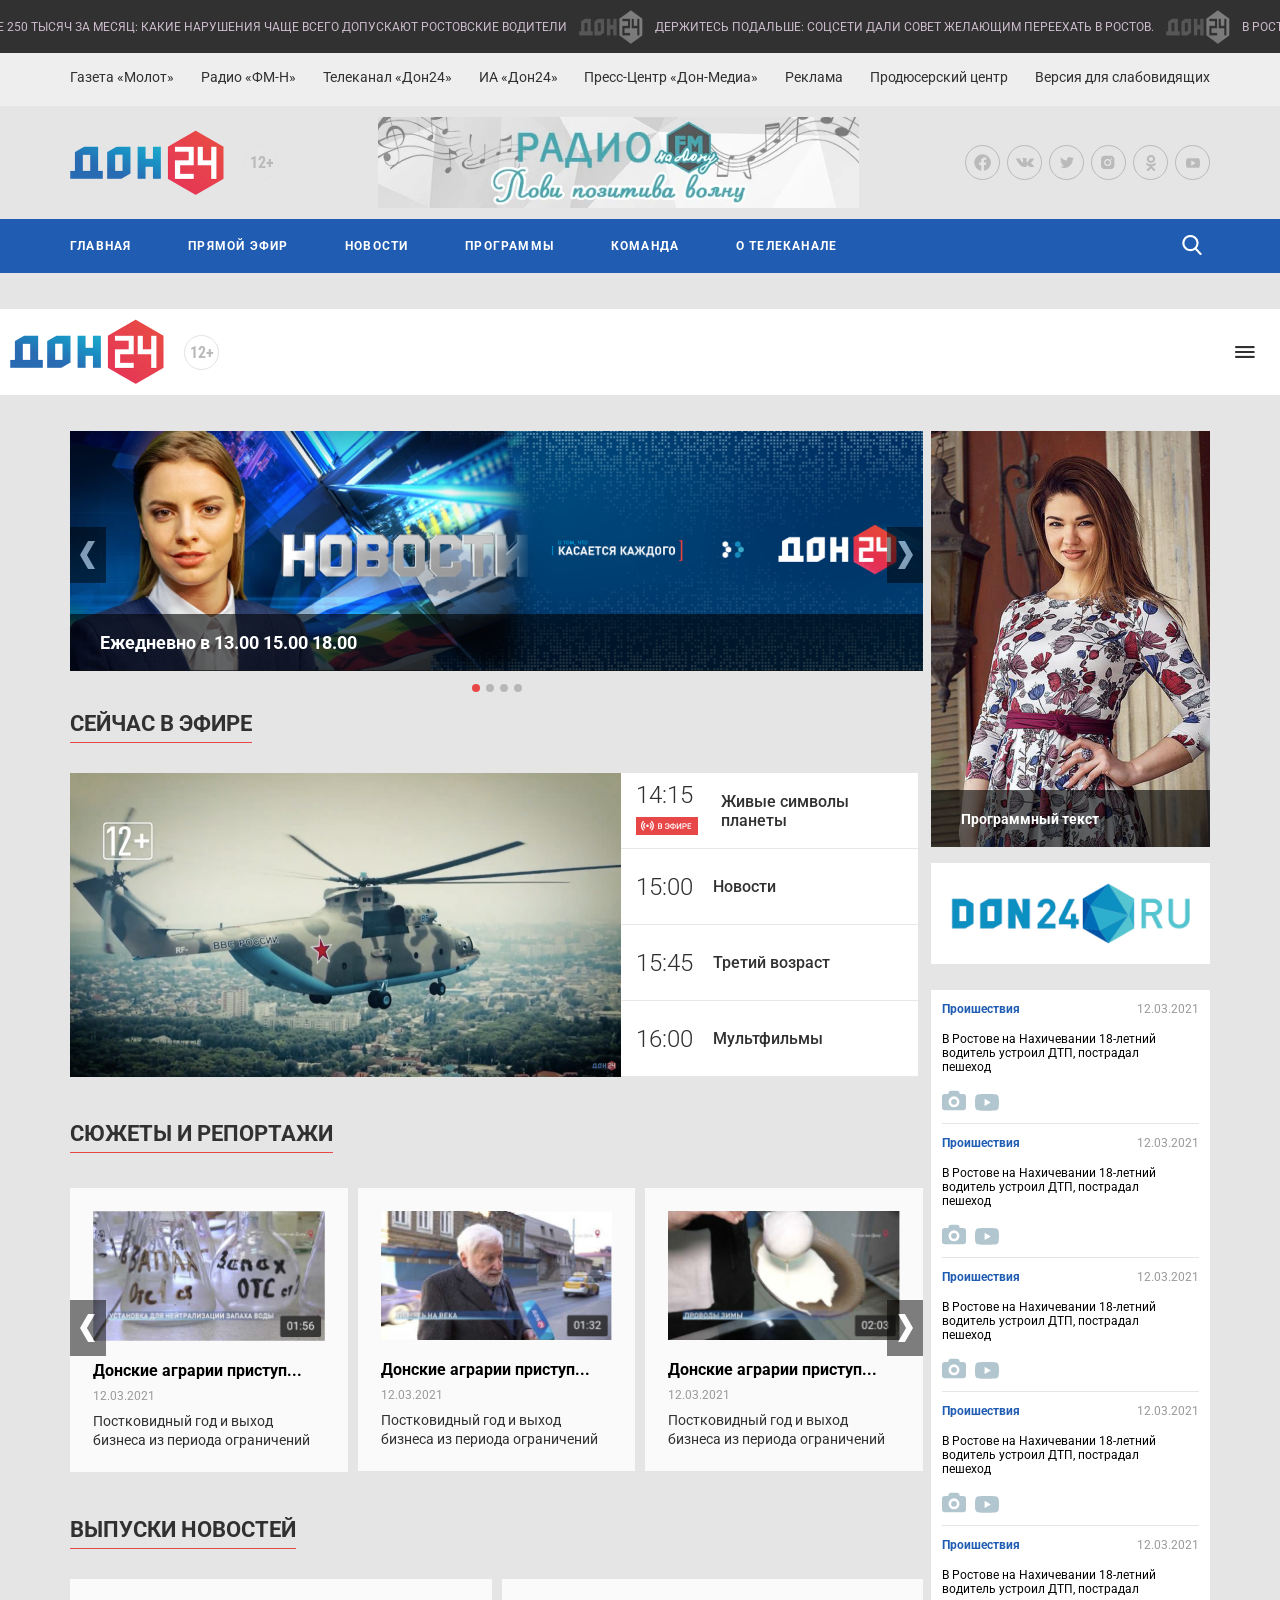
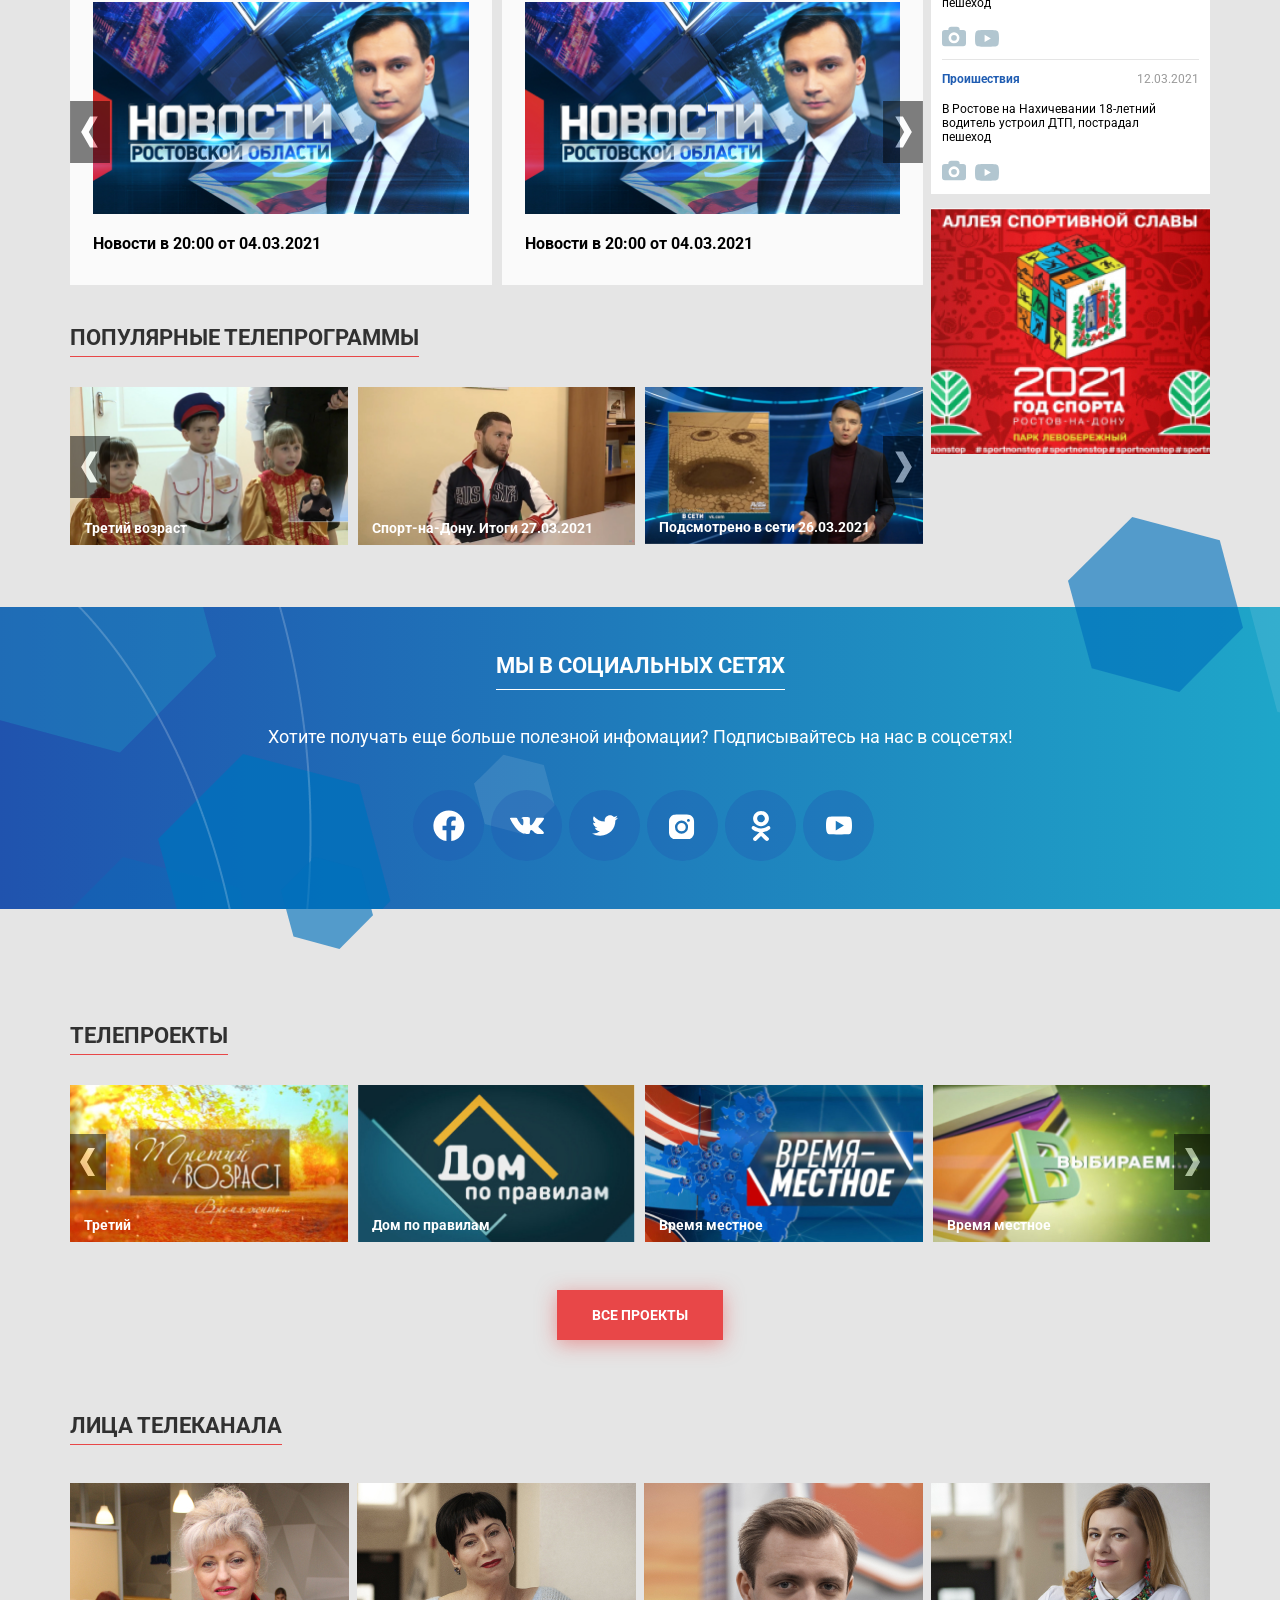
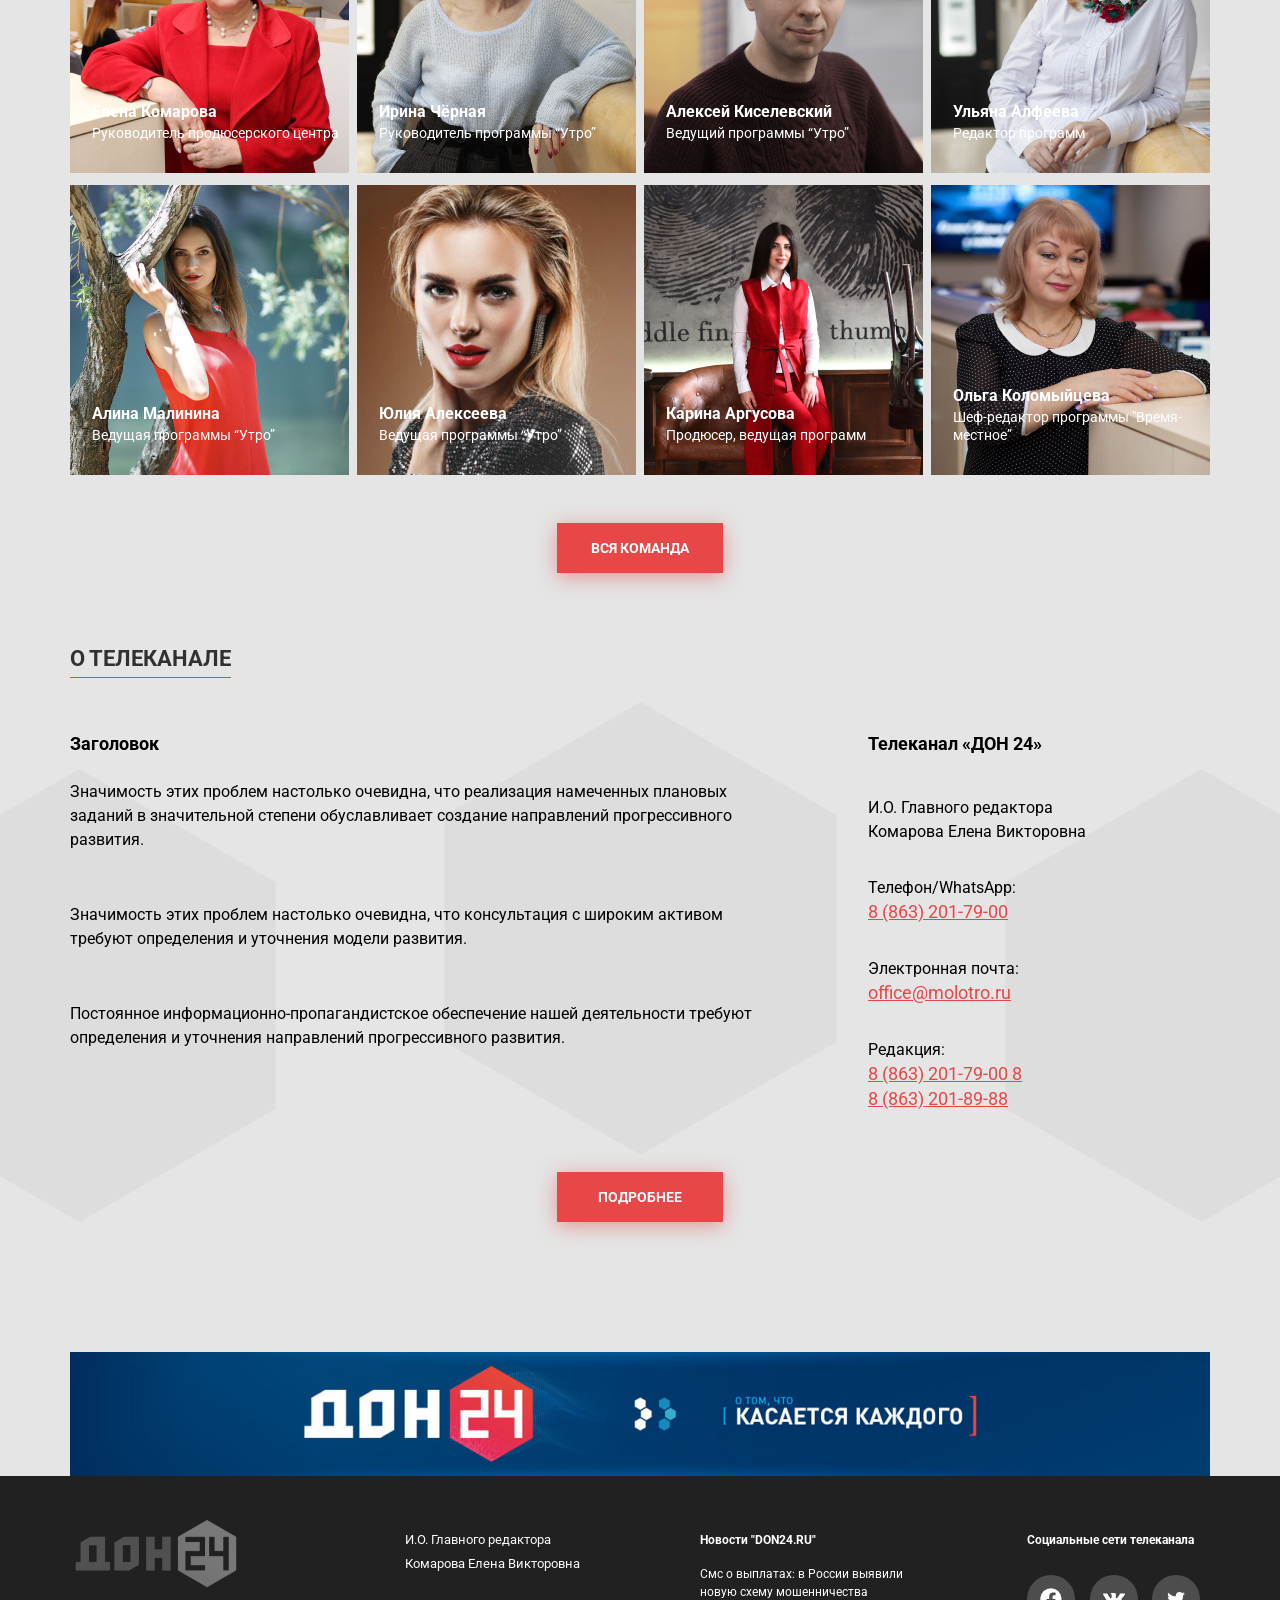
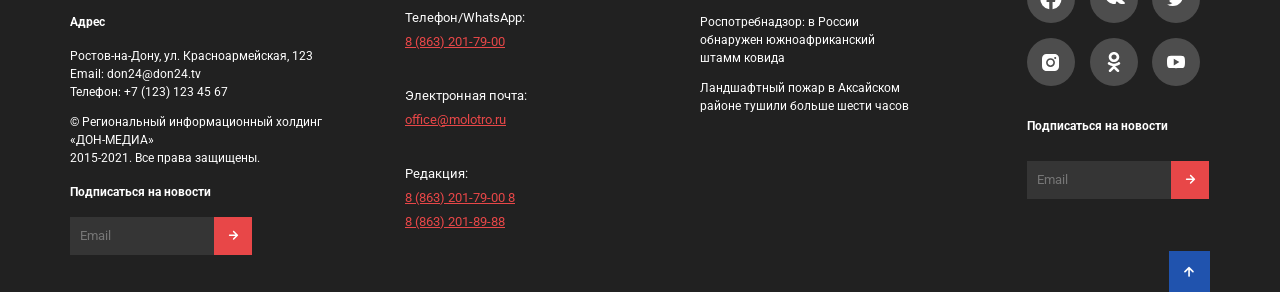
==== commit 7e57aecc: "Add files via upload" ====
--- a/index.html
+++ b/index.html
@@ -836,7 +836,7 @@
       <div class="left-footer">
 
          <div class="adress-block">
-            <img src="/img/don24tv_bw_transp-2 1.png" alt="don24tv_bw_transp-2">
+            <img src="img/don24tv_bw_transp-2 1.png" alt="don24tv_bw_transp-2">
             <h4>Адрес</h4>
 
             <p>
--- a/css/style.css
+++ b/css/style.css
@@ -2,6 +2,9 @@
     font-family: 'Roboto', sans-serif;
     /* font-family: 'Roboto Mono', monospace; */
     box-sizing: border-box;
+}
+html, body{
+    overflow-x: hidden;
 }
 body{
     margin: 0 auto;
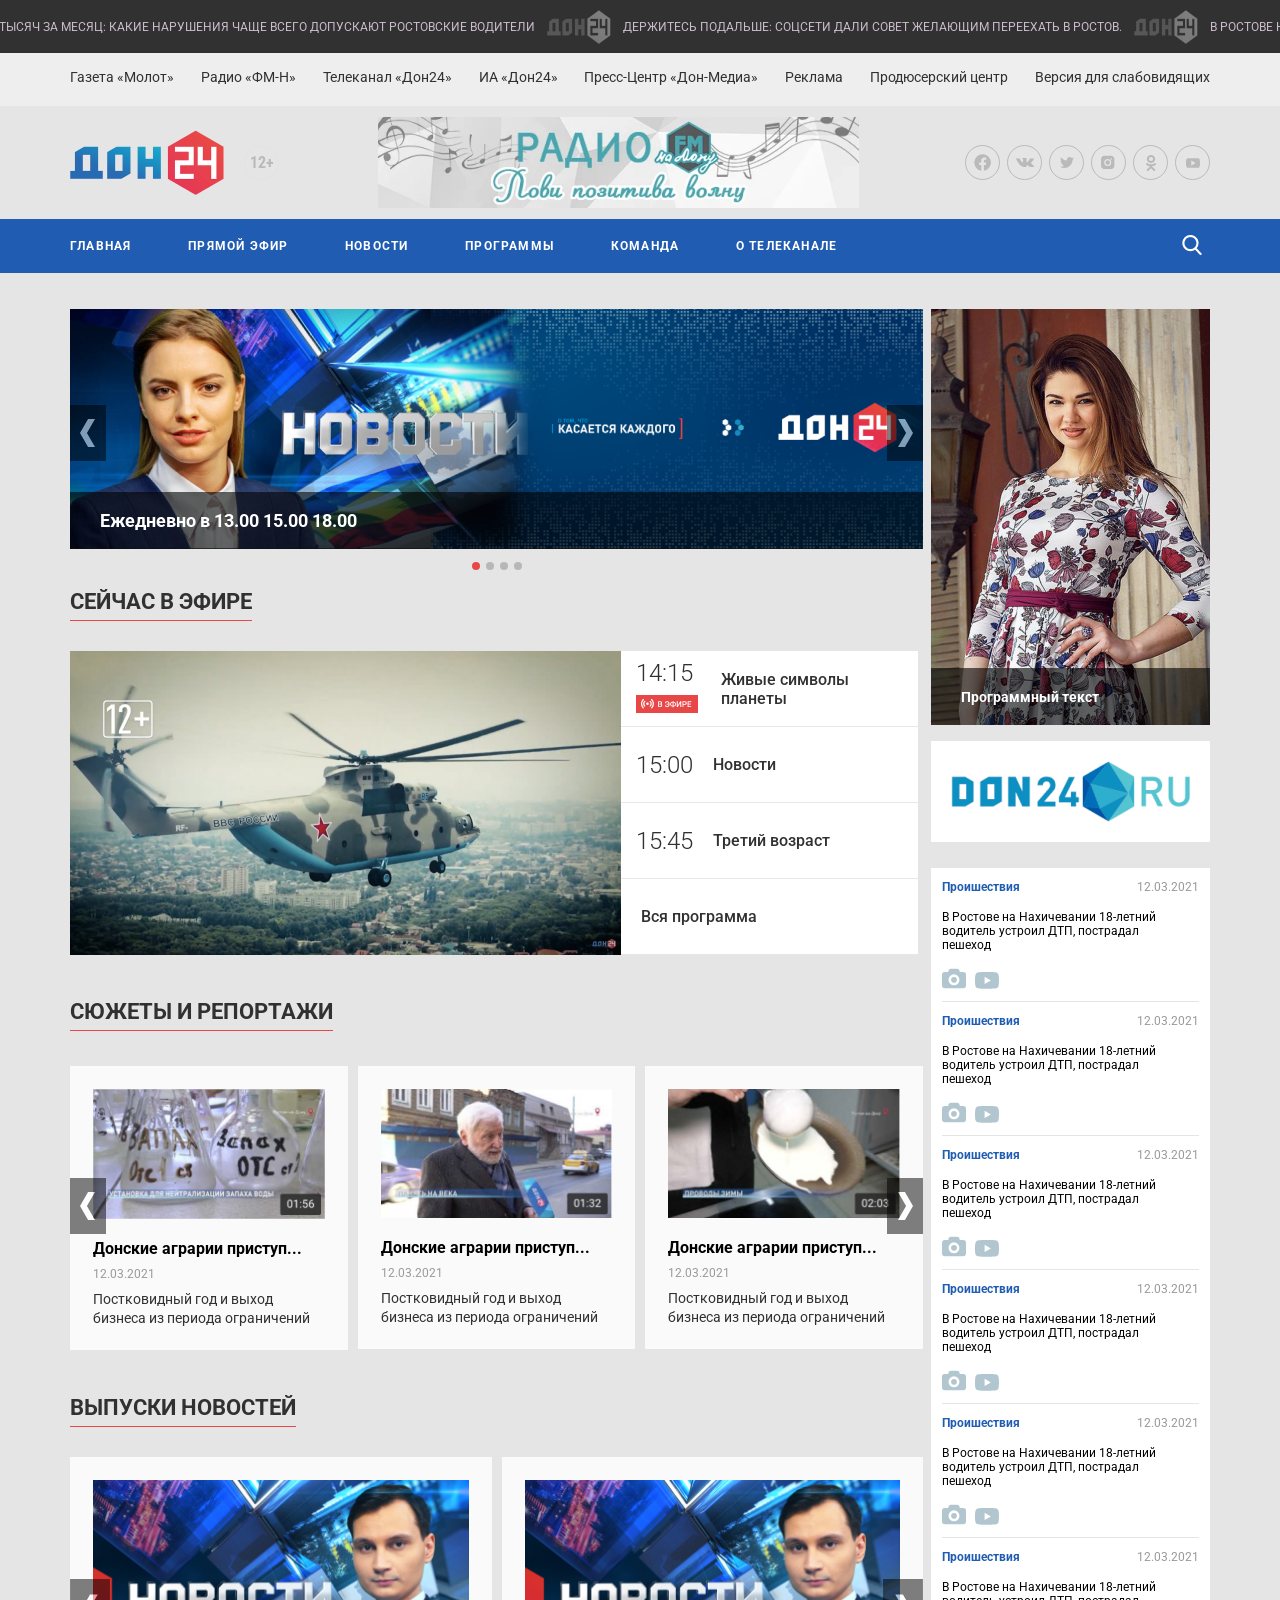
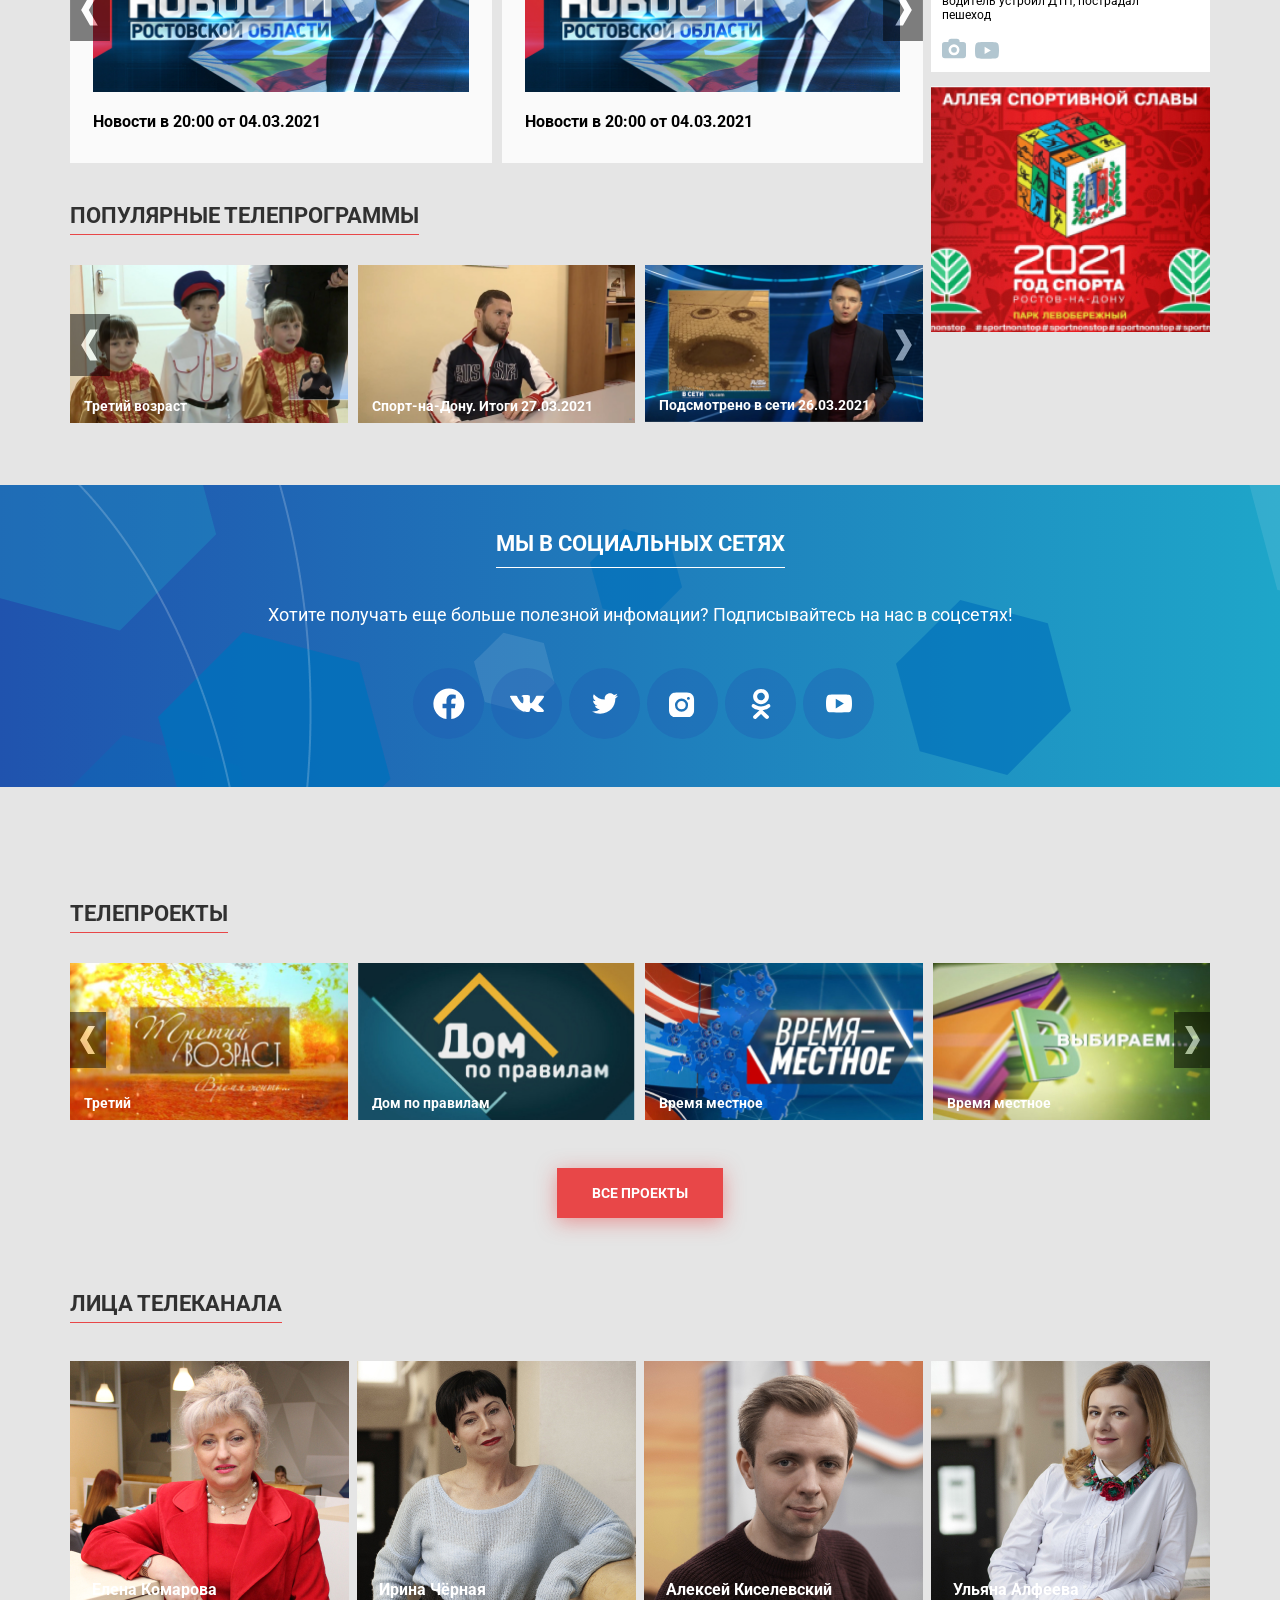
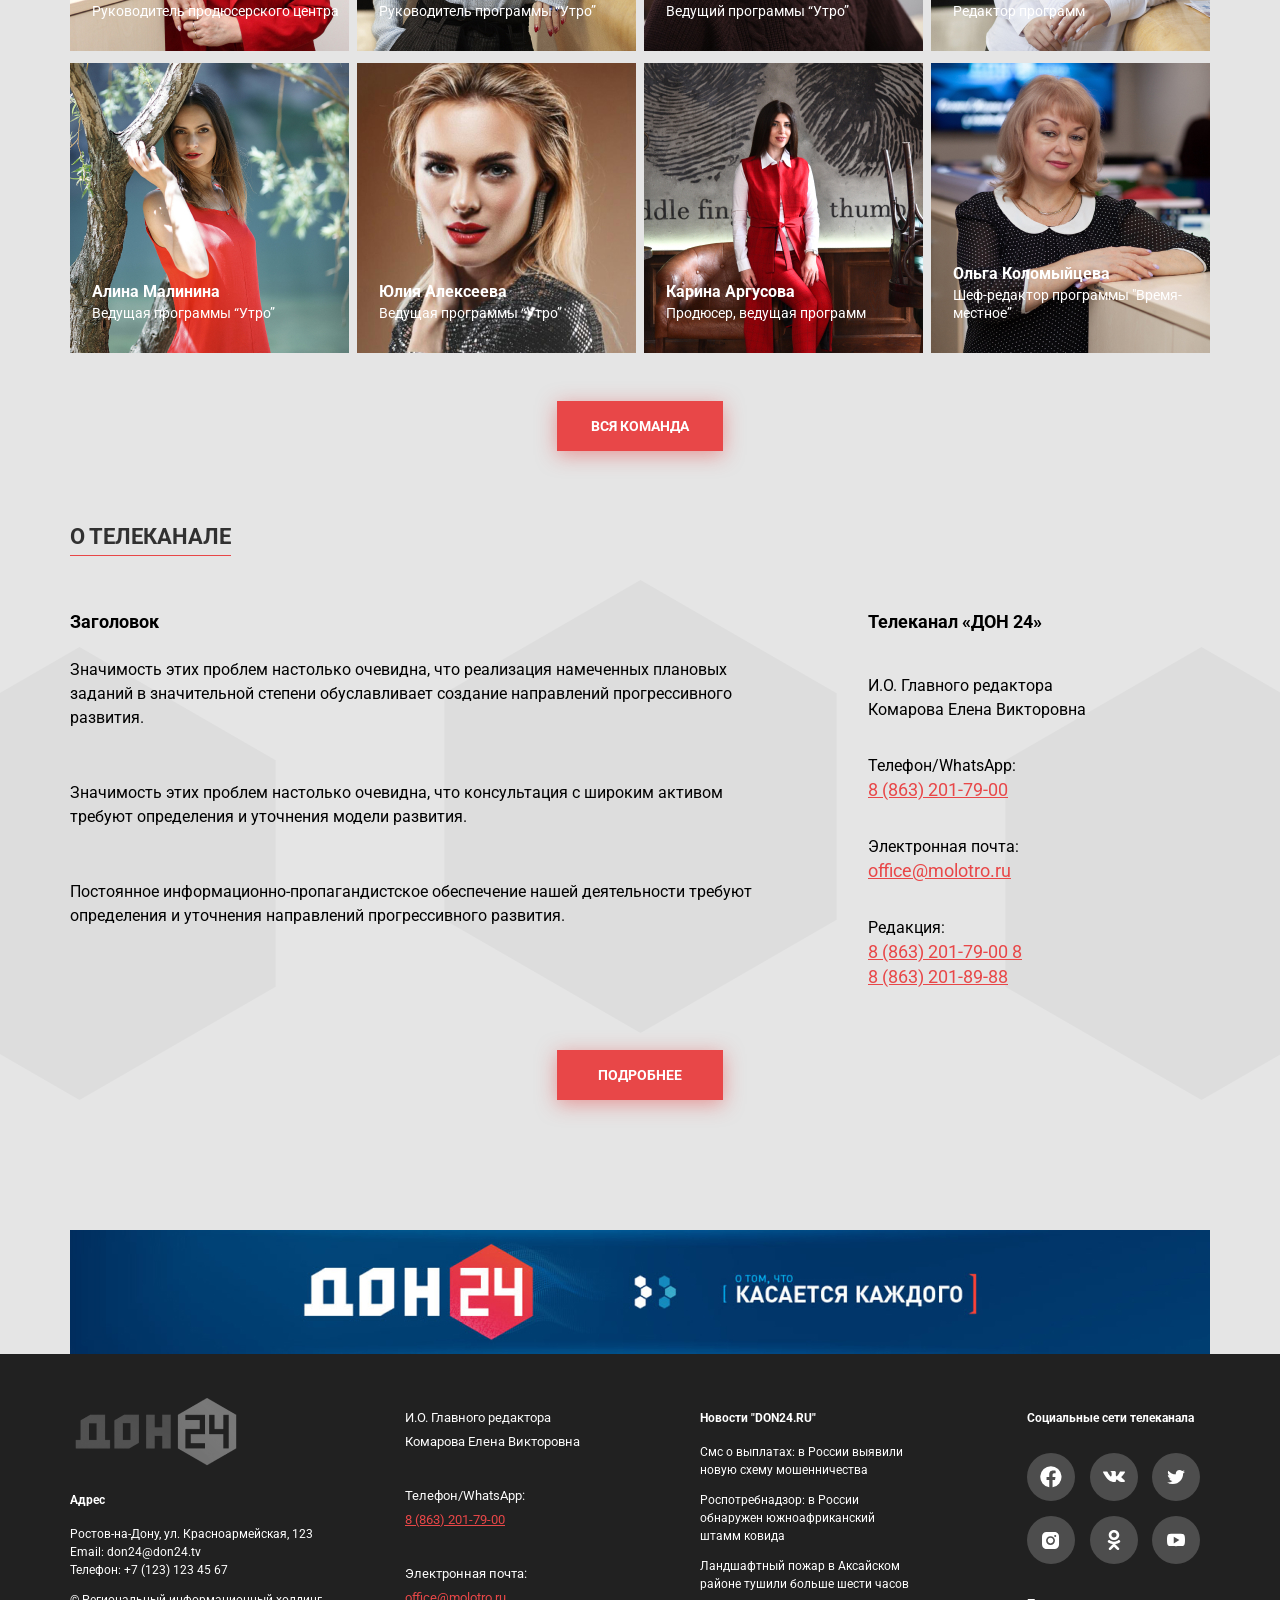
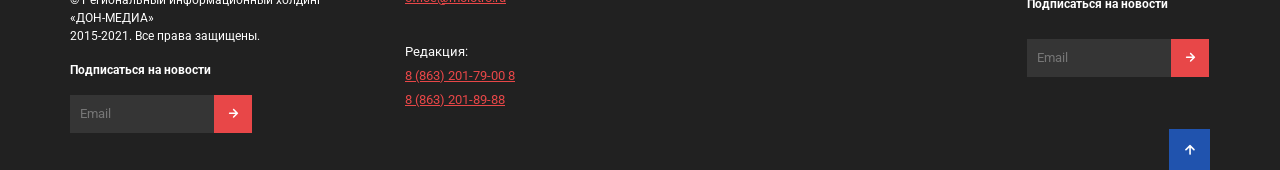
==== commit 13369e49: "Add files via upload" ====
--- a/index.html
+++ b/index.html
@@ -86,6 +86,7 @@
 </div>
 <nav class="main-nav">
    <ul class="main-nav-list">
+      <li class="fixed-nav-logo"><a href="#"><img src="img/fixed-nav-logo.png" alt="fixed-nav-logo"></a></li>
       <li><a class="main-nav-links" href="#">Главная</a></li>
       <li><a class="main-nav-links" href="#">Прямой эфир</a></li>
       <li><a class="main-nav-links" href="#">Новости</a></li>
@@ -241,6 +242,14 @@
          <div class="live-programm-titles">
             <span class="live-programm-time">15:45</span>
             <span class="live-programm-name">Третий возраст</span>
+         </div>
+         <div class="live-programm-titles mobile-all-programms">
+            <span class="mobile-live-all-programm">
+               <svg class="-icon" height="17px" width="9px" >
+                  <use xlink:href="img/icons.svg#Subtract"></use>
+               </svg>
+            </span>
+            <span class="live-programm-name">Вся программа</span>
          </div>
          <div class="live-programm-titles">
             <span class="live-programm-time">16:00</span>
--- a/css/style.css
+++ b/css/style.css
@@ -147,9 +147,19 @@
     border: 1px solid #205DB2;
 }
 .main-nav{
+    
     margin: 0 auto;
     background: #205DB2;
     height: 54px;
+}
+.fixed-main-nav{
+    position: fixed;
+    top: 0;
+    width: 100%;
+    z-index: 15;
+}
+.fixed-nav-logo img{
+    height: 40px;
 }
 .main-nav-list{
     max-width: 1140px;
@@ -207,6 +217,9 @@
 }
 
 /*********mobile menu******/
+.mobile-header{
+    display: none;
+}
 .menu{
     margin-right: 15px;
 }
@@ -229,12 +242,11 @@
     justify-content: center;
     margin-left: 20px;
 }
-.menu-triger{
-    
-}
 
 
 .menu-popup{
+    margin-top: 80px ;
+
     position: absolute;
     left: 0;
     top: 10%;
@@ -323,7 +335,16 @@
     height: 36px;
     width: 100%;
 }
-
+.mobile-live-all-programm{
+    display: none;
+    fill:#cdcdcd;
+    font-weight: 300;
+    font-size: 24px;
+    line-height: 32px;
+    color: #313131;
+    margin-left: 68px;
+    max-width: 65px;
+}
 /*******end of mobile menu*****/
 
 
@@ -472,6 +493,7 @@
     margin-left: 15px;
     max-width: 65px;
 }
+
 .live-programm-name{
     font-style: normal;
     font-weight: 500;
@@ -581,6 +603,9 @@
     height: auto;
 }
 
+.thumbnail-4:hover{
+    box-shadow: 0px 0px 15px rgba(233, 123, 123, 0.2)
+}
 .popular-programms-swiper-slide{
     position: relative;
     cursor: pointer;
@@ -668,6 +693,9 @@
     line-height: 14px;
     color: #205DB2;
 }
+.sidebar-news-title:hover{
+    text-decoration: underline;
+}
 .sidebar-news-date{
     font-size: 12px;
     line-height: 14px;
@@ -728,6 +756,7 @@
     position: absolute;
     right: 2.92%;
     top: -30%;
+    z-index: 0;
 }
 .sn-bg-element2{
     fill: #0071BC;
@@ -735,6 +764,7 @@
     position: absolute;
     left: 21.98%;
     bottom: -13%;
+    z-index: 0;
 }
 .social-network-container-info{
     height: 100%;
@@ -744,6 +774,7 @@
     flex-direction: column;
     align-items: center;
     margin: 0 auto;
+    position: relative;
 }
 
 .social-network-title{
@@ -797,6 +828,7 @@
 .tvprojects-swiper{
     position: relative;
 }
+
 .tvprojects-button-prev{
     position: absolute;
     top: 30%;
@@ -811,6 +843,9 @@
 .thumbnail-5{
     cursor: pointer;
     width: 100%;
+}
+.thumbnail-5:hover{
+    box-shadow: 0px 10px 14px rgba(233, 123, 123, 0.2)
 }
 .tvprojects-video-title{
     position: absolute;
@@ -1070,7 +1105,10 @@
     background: #E84748;
     margin: 0;
 }
-
+.subscribe-button:hover img{
+    padding-left: 10px;
+    transition: 0.5s;
+}
 .to-start{
     position: absolute;
     bottom: 0;
@@ -1079,12 +1117,17 @@
     width: 41px;
     height: 41px;
     background: #2053AE;
-    padding: 15px;
+    display: flex;
+    justify-content: center;
+    align-items: center;
 }
 .to-start img{
     display: block;
 }
-
+.to-start:hover img{
+    padding-bottom: 10px;
+    transition: 0.5s;
+}
 
 
 /*****End of Footer***/
@@ -1093,6 +1136,13 @@
 /****** adaptive*****/
 
 @media (max-width: 1150px) {
+    .mobile-header{
+        display: block;
+        position: fixed;
+        top: 0;
+        width: 100%;
+        z-index: 30;
+    }
     .mobile-adaptive-hide{
         visibility: hidden;
         padding: 0;
@@ -1109,6 +1159,7 @@
     }
     
     .main-content{
+        margin-top: 100px;
         width: 100%;
         padding-bottom: 100px;
         padding-left: 20px;
@@ -1127,9 +1178,13 @@
     .live-programm{
         max-height: 300px;
         width: 100%;
+        overflow-y: hidden;
     }
     .live-programm-titles{
         width: 100%;
+    }
+    .mobile-live-all-programm{
+        display: block;
     }
     .main-news, .about-tvchannel, .footer-container{
         margin: 0 auto;
@@ -1154,6 +1209,7 @@
 }
 
 @media (max-width: 770px) {
+    
     .main-content, .about-channel, .footer-container, .about-tvchannel{
         padding: 0 15px 0 15px;
     }
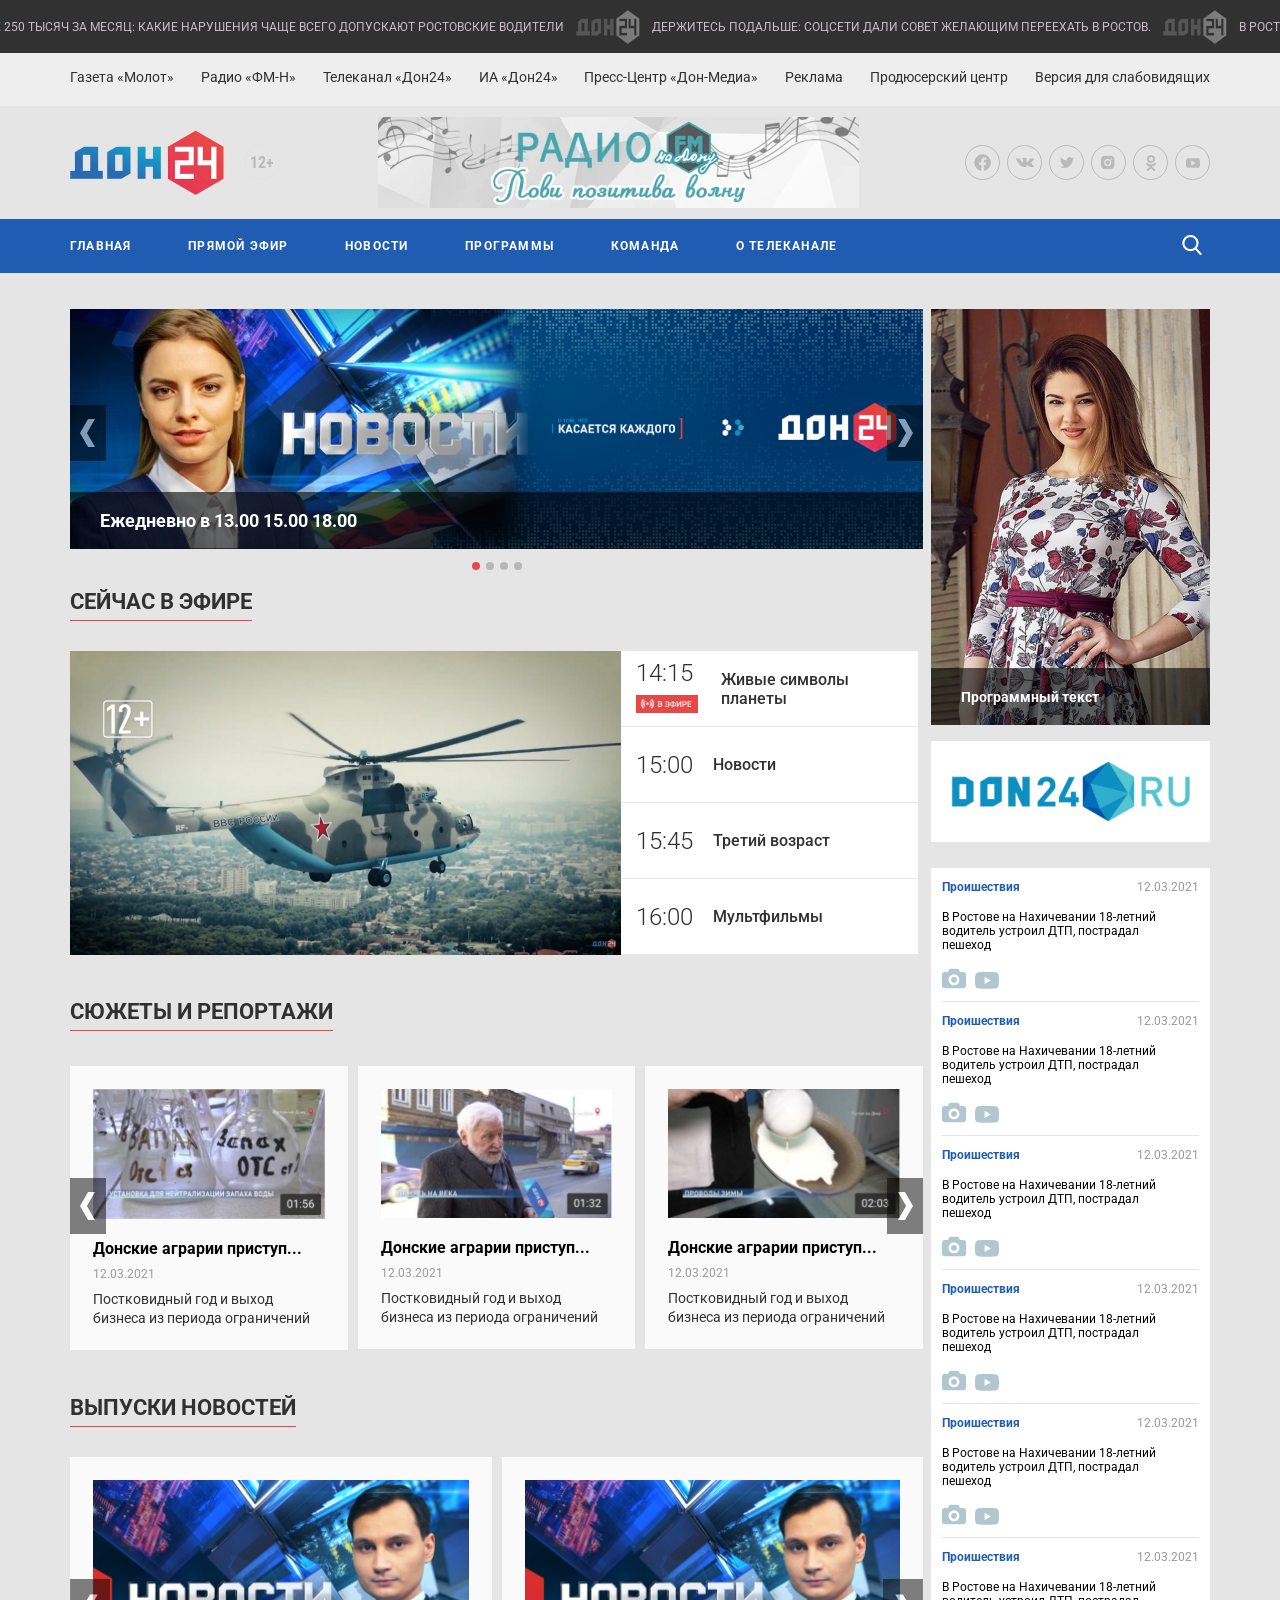
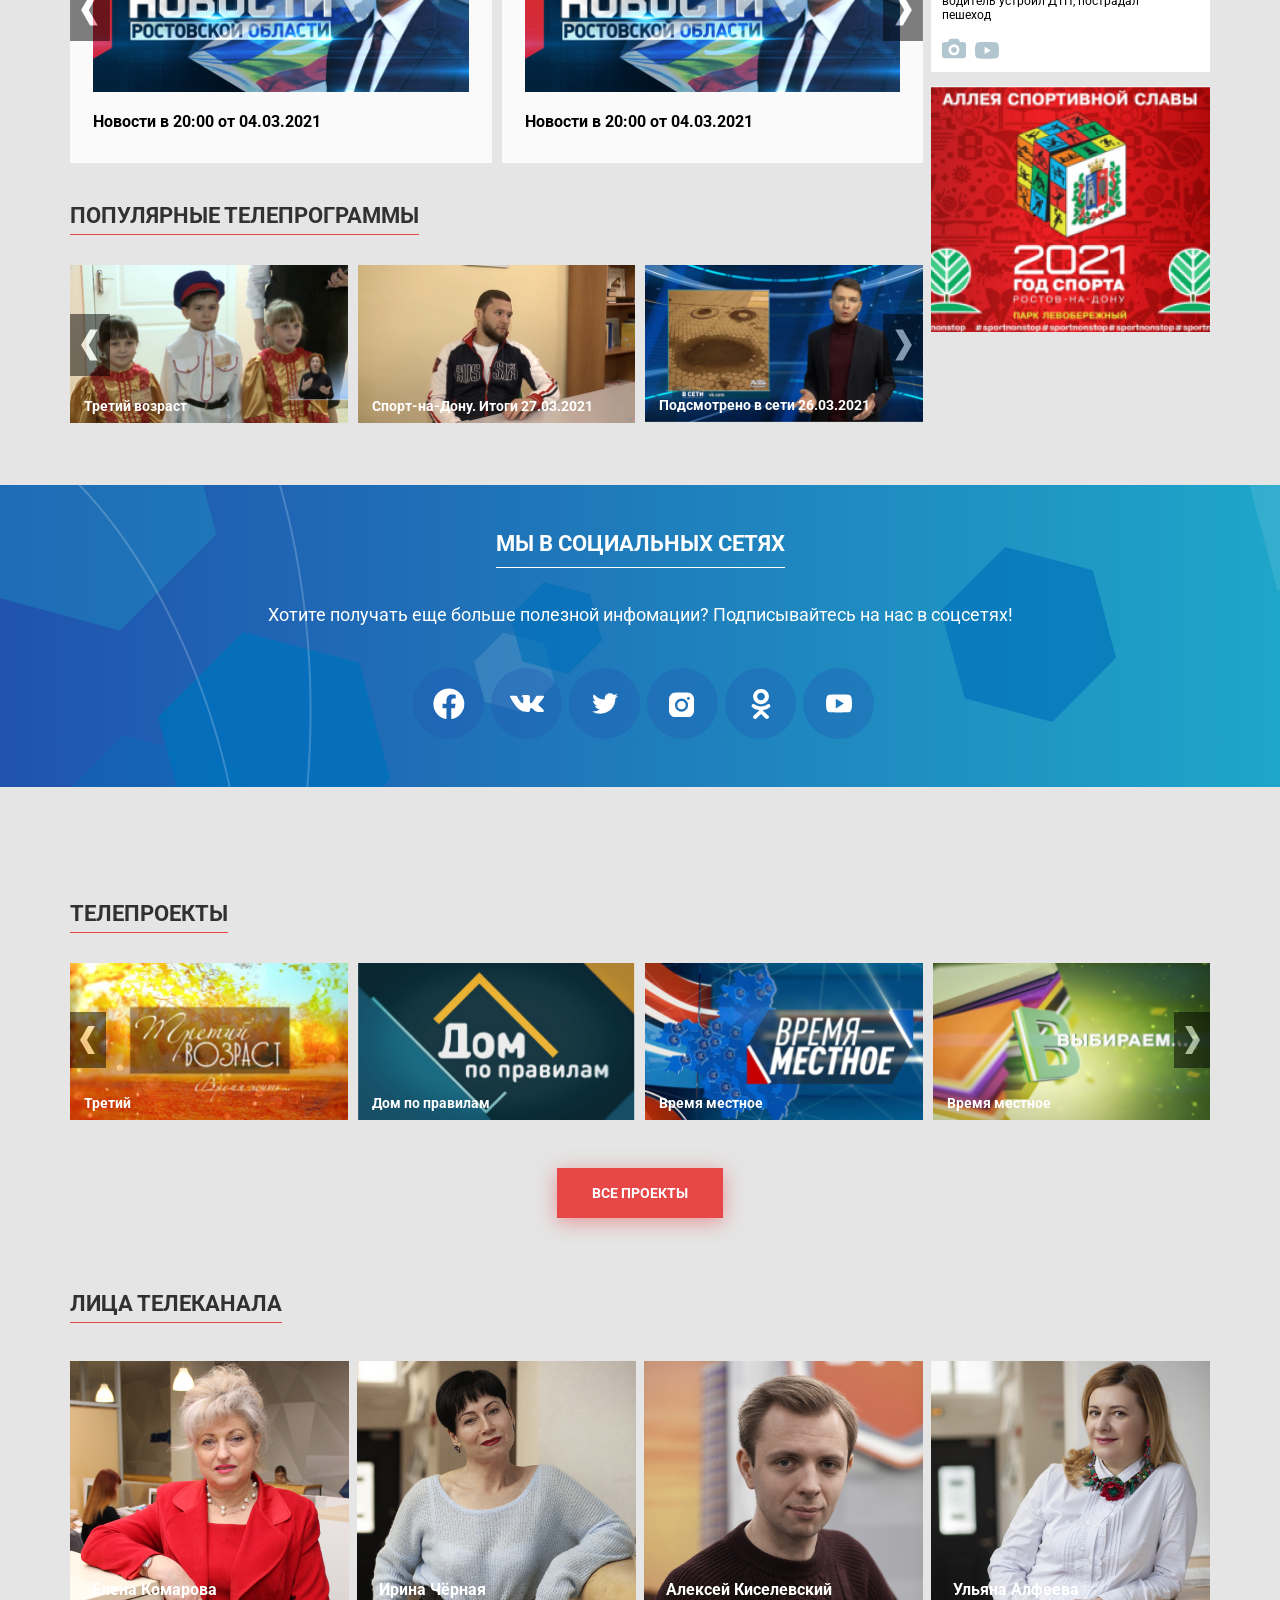
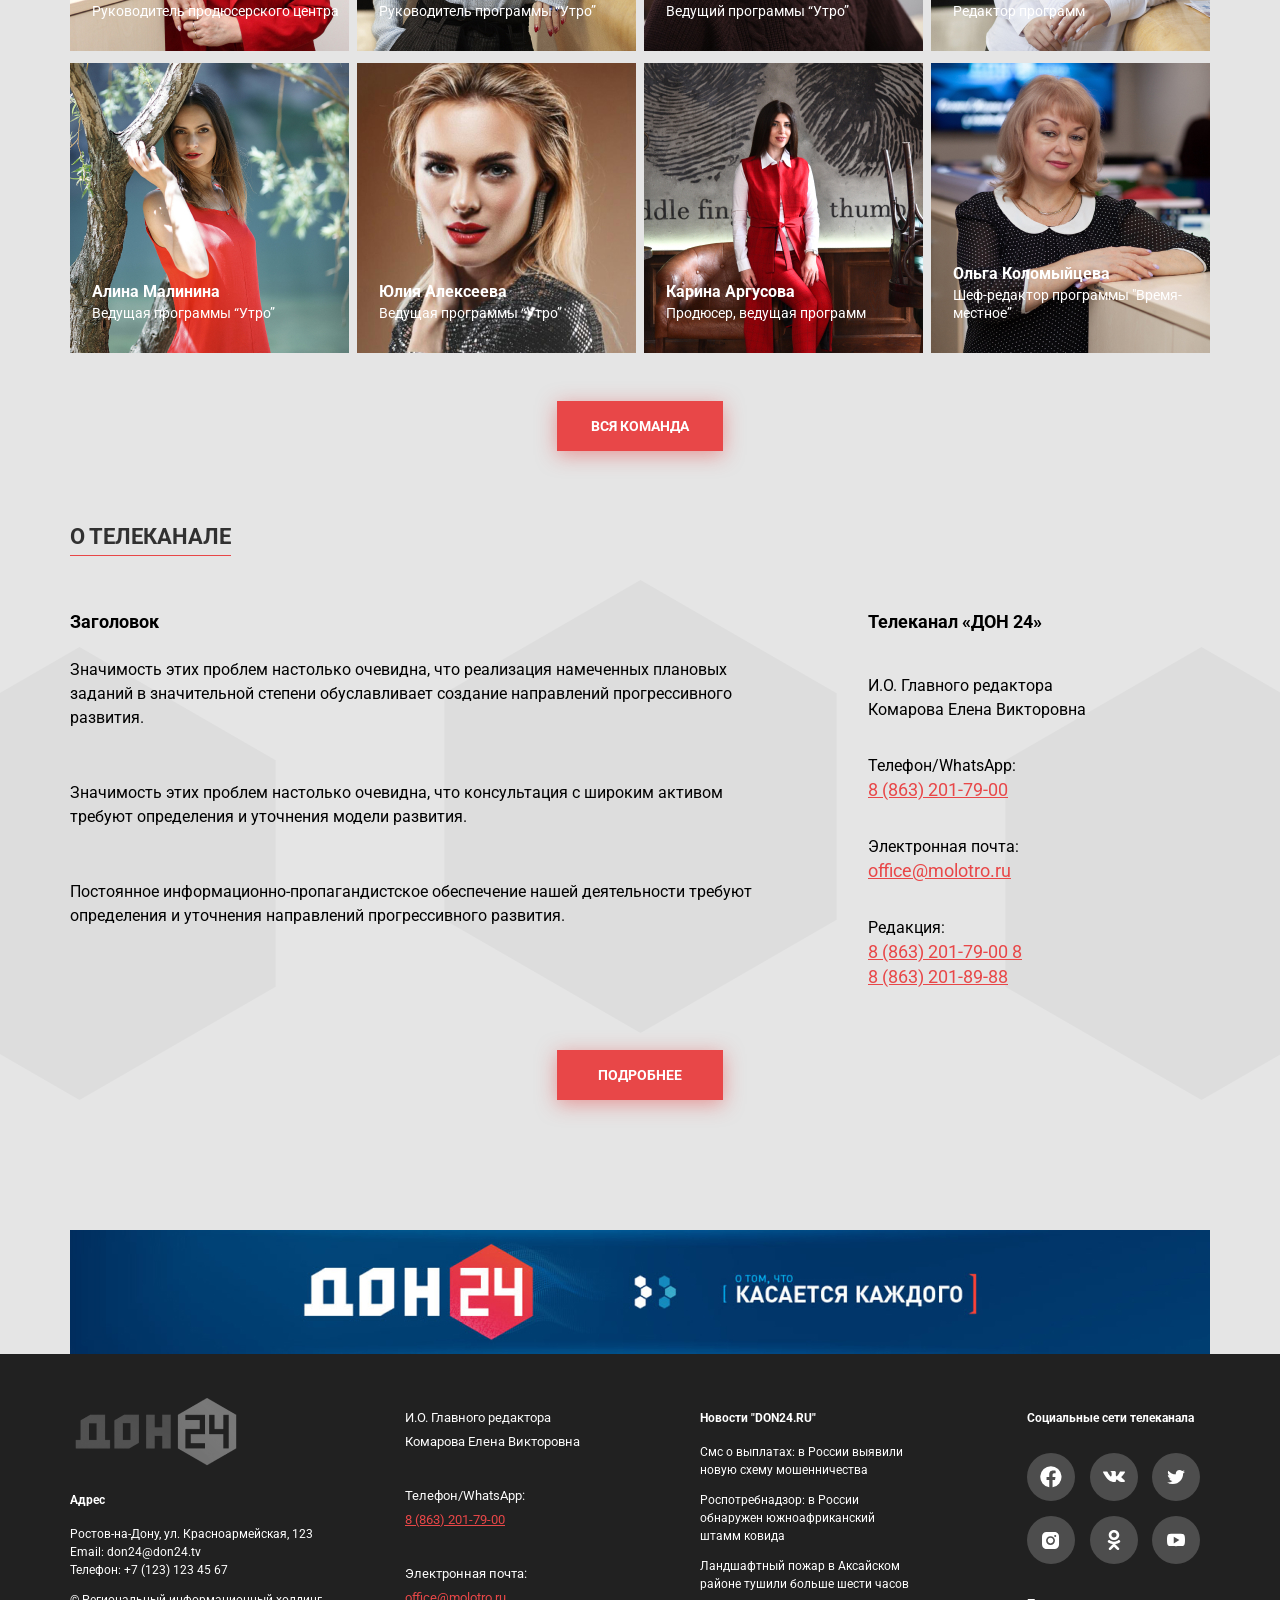
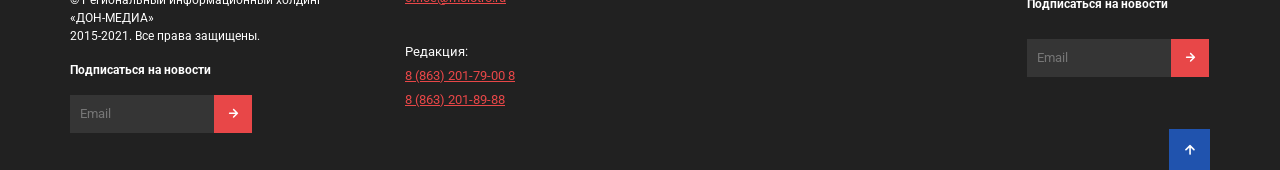
==== commit 21f8b936: "Add files via upload" ====
--- a/index.html
+++ b/index.html
@@ -243,7 +243,7 @@
             <span class="live-programm-time">15:45</span>
             <span class="live-programm-name">Третий возраст</span>
          </div>
-         <div class="live-programm-titles mobile-all-programms">
+         <div class="live-programm-titles" id="mobile-all-programms">
             <span class="mobile-live-all-programm">
                <svg class="-icon" height="17px" width="9px" >
                   <use xlink:href="img/icons.svg#Subtract"></use>
--- a/css/style.css
+++ b/css/style.css
@@ -336,14 +336,21 @@
     width: 100%;
 }
 .mobile-live-all-programm{
-    display: none;
+    display: inline-block;
     fill:#cdcdcd;
     font-weight: 300;
     font-size: 24px;
     line-height: 32px;
     color: #313131;
-    margin-left: 68px;
-    max-width: 65px;
+    margin-left: 15px;
+    width: 60px;
+    height: 32px;
+    text-align: right;
+    
+}
+#mobile-all-programms{
+    display: none;
+    
 }
 /*******end of mobile menu*****/
 
@@ -1183,8 +1190,9 @@
     .live-programm-titles{
         width: 100%;
     }
-    .mobile-live-all-programm{
-        display: block;
+    #mobile-all-programms{
+        display: flex;
+        align-items: center;
     }
     .main-news, .about-tvchannel, .footer-container{
         margin: 0 auto;
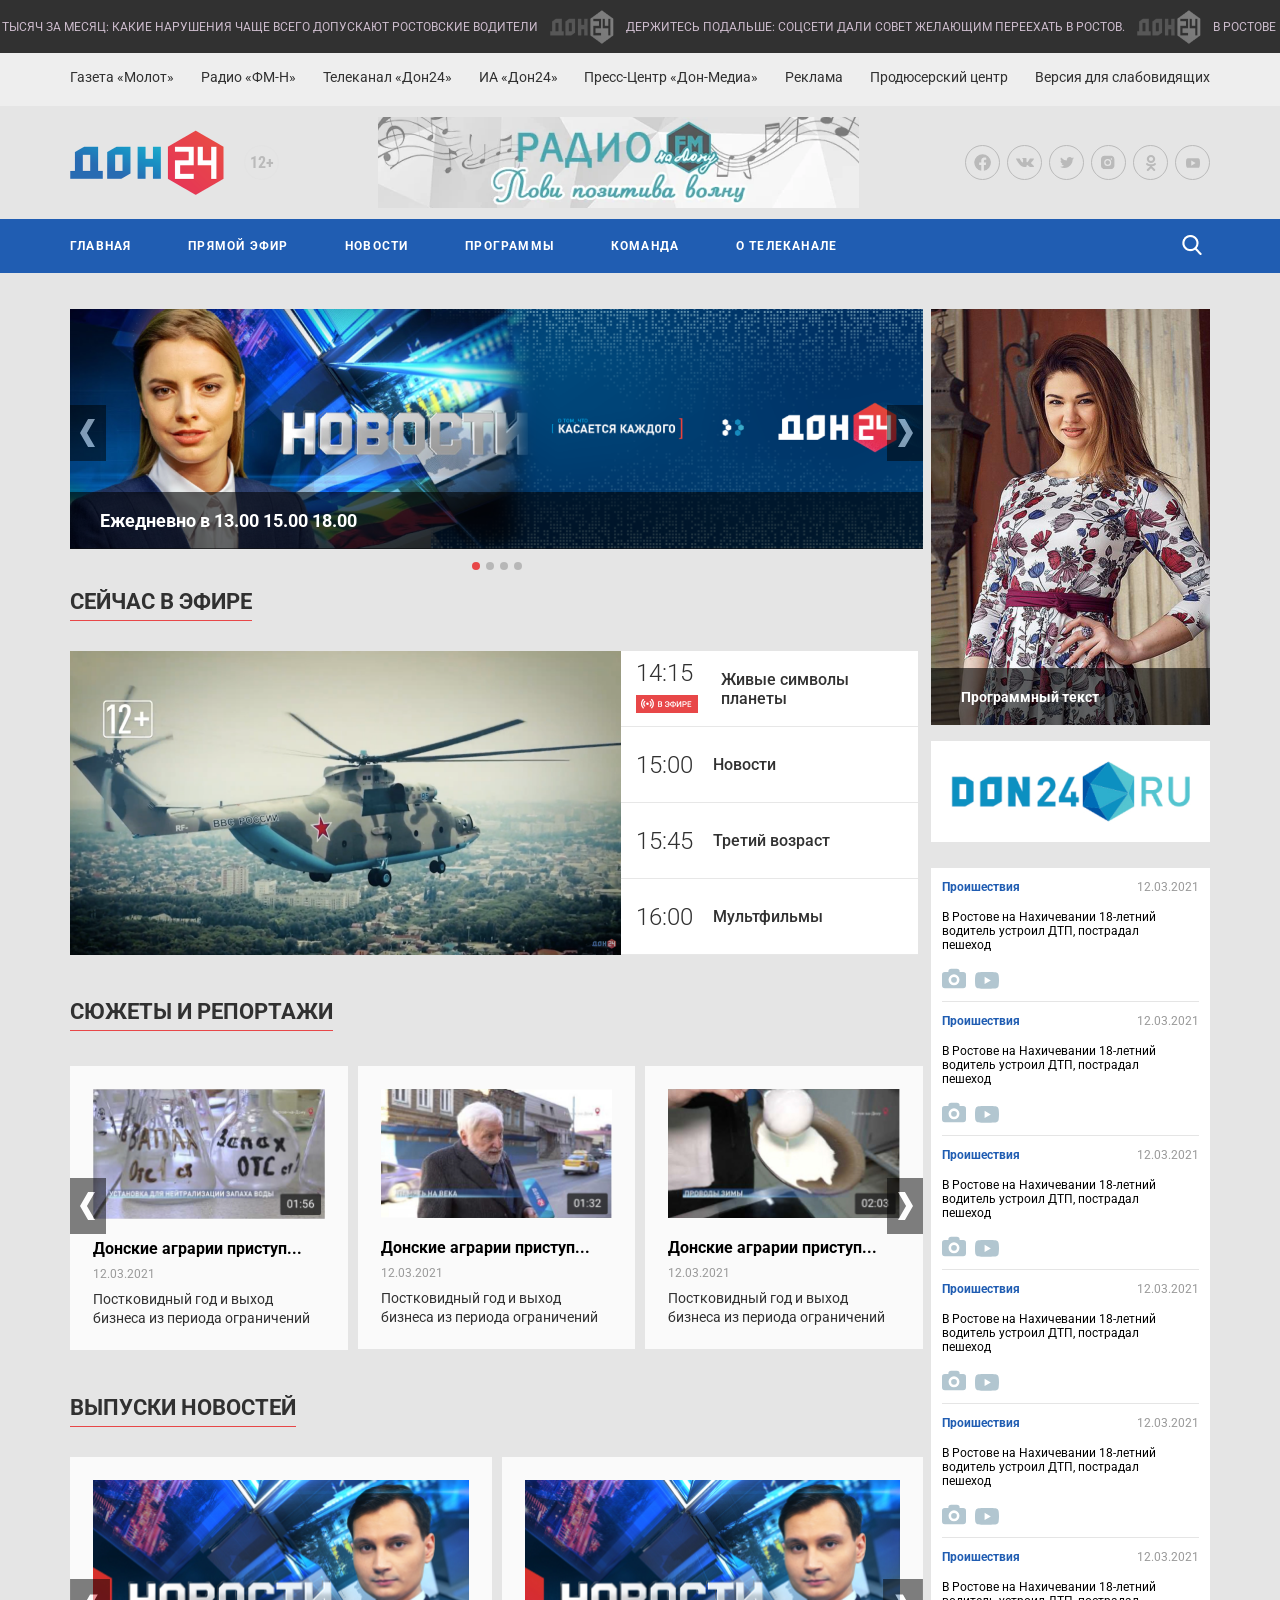
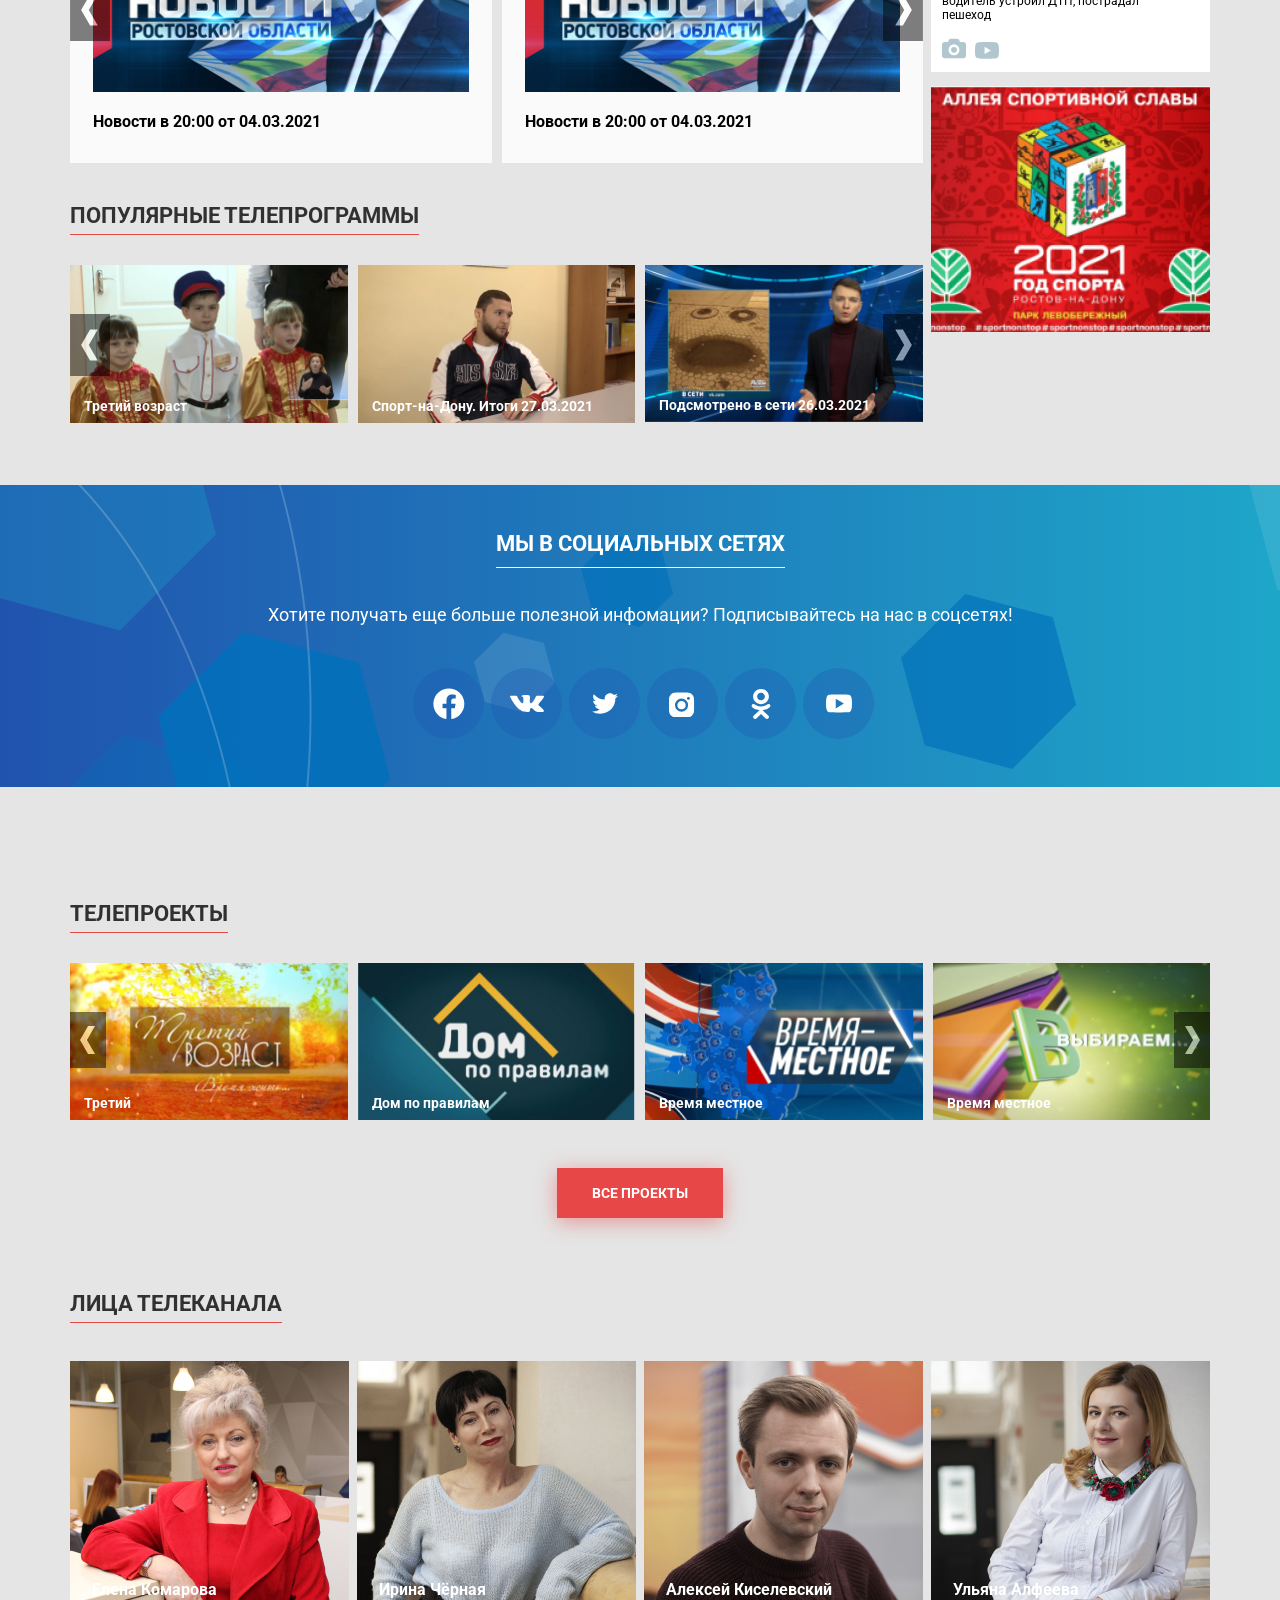
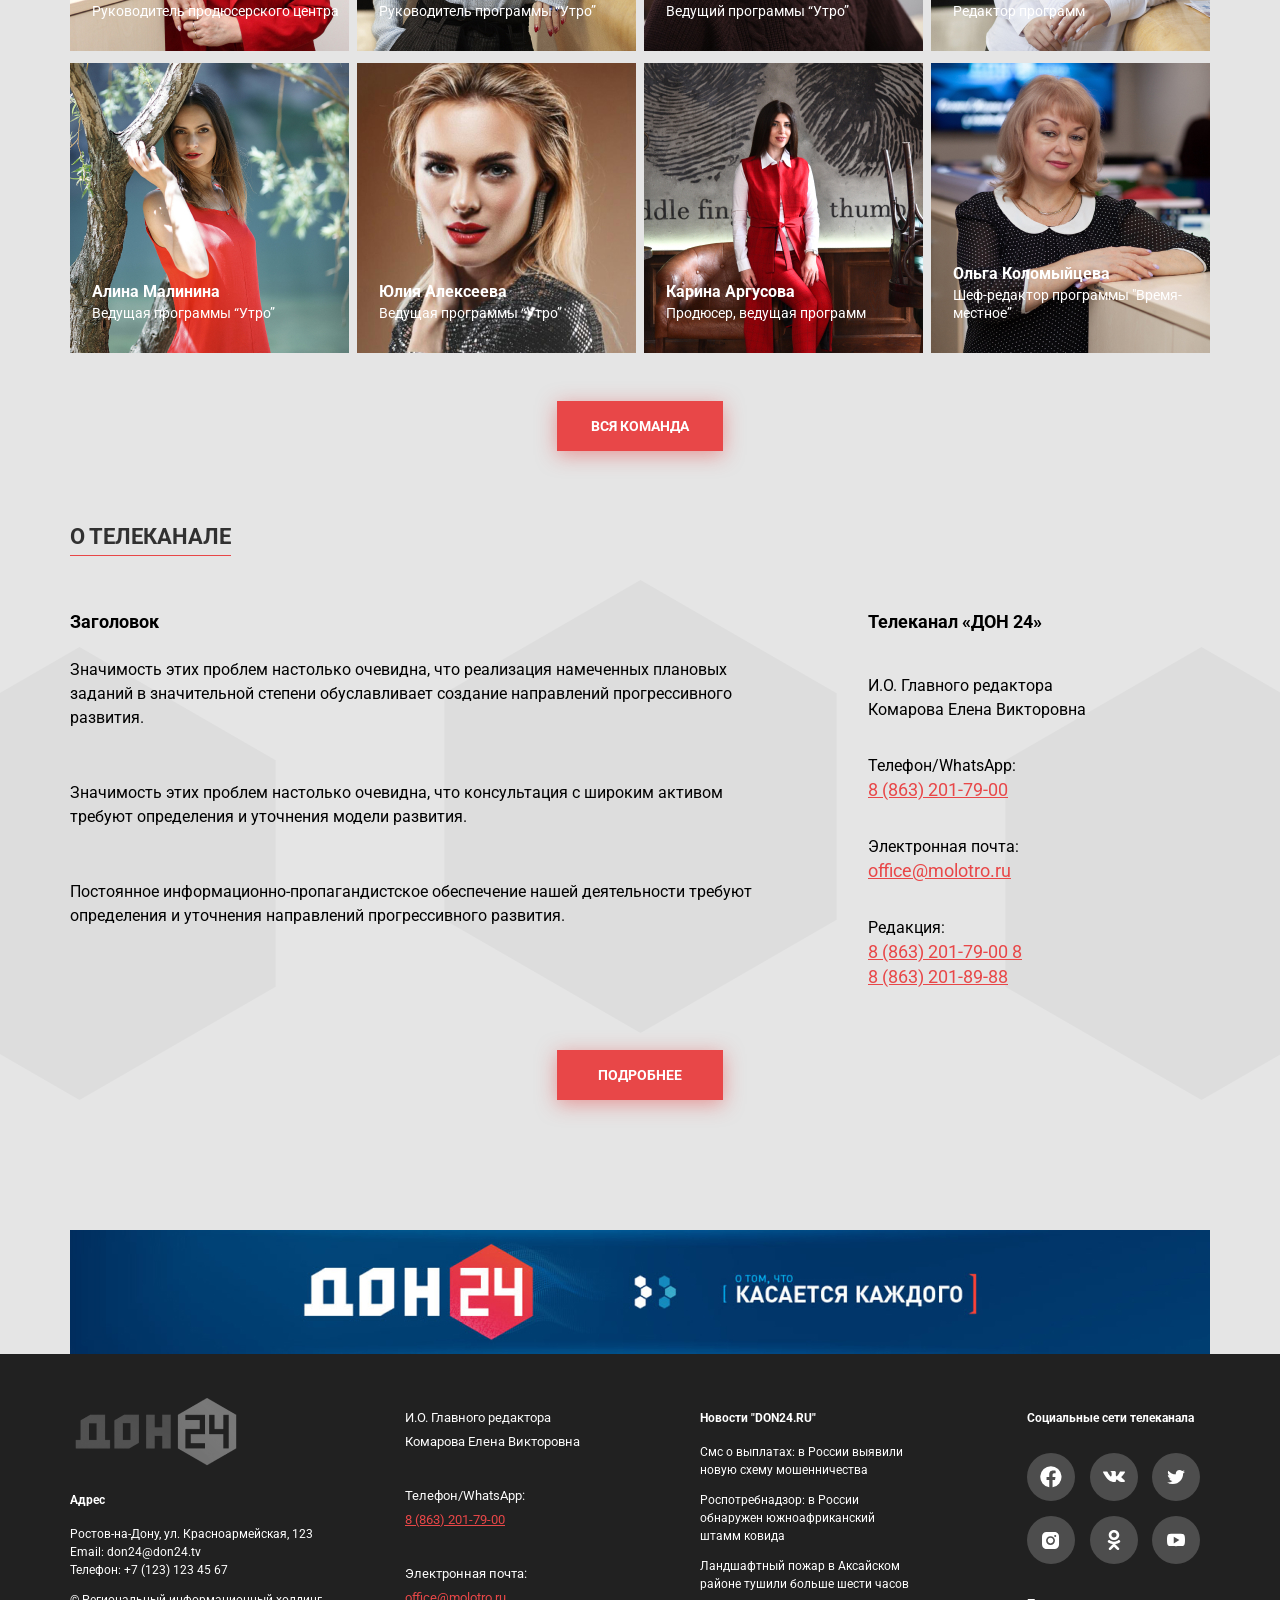
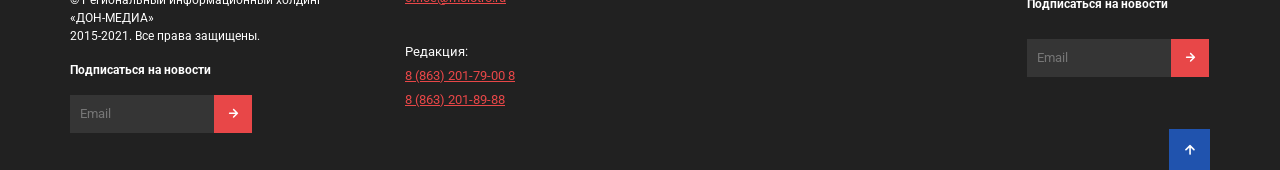
==== commit 872540d6: "Add files via upload" ====
--- a/index.html
+++ b/index.html
@@ -243,7 +243,7 @@
             <span class="live-programm-time">15:45</span>
             <span class="live-programm-name">Третий возраст</span>
          </div>
-         <div class="live-programm-titles" id="mobile-all-programms">
+         <div class="mobile-all-programms" >
             <span class="mobile-live-all-programm">
                <svg class="-icon" height="17px" width="9px" >
                   <use xlink:href="img/icons.svg#Subtract"></use>
--- a/css/style.css
+++ b/css/style.css
@@ -348,9 +348,16 @@
     text-align: right;
     
 }
-#mobile-all-programms{
-    display: none;
-    
+.mobile-all-programms{
+    width: 100%;
+    height: 76px;
+    background: #fff;
+    display: flex;
+    align-items: center;
+    border-bottom: 1px solid #e7e7e7;
+    justify-content: start;
+    cursor: pointer;
+    display: none
 }
 /*******end of mobile menu*****/
 
@@ -1190,7 +1197,7 @@
     .live-programm-titles{
         width: 100%;
     }
-    #mobile-all-programms{
+    .mobile-all-programms{
         display: flex;
         align-items: center;
     }
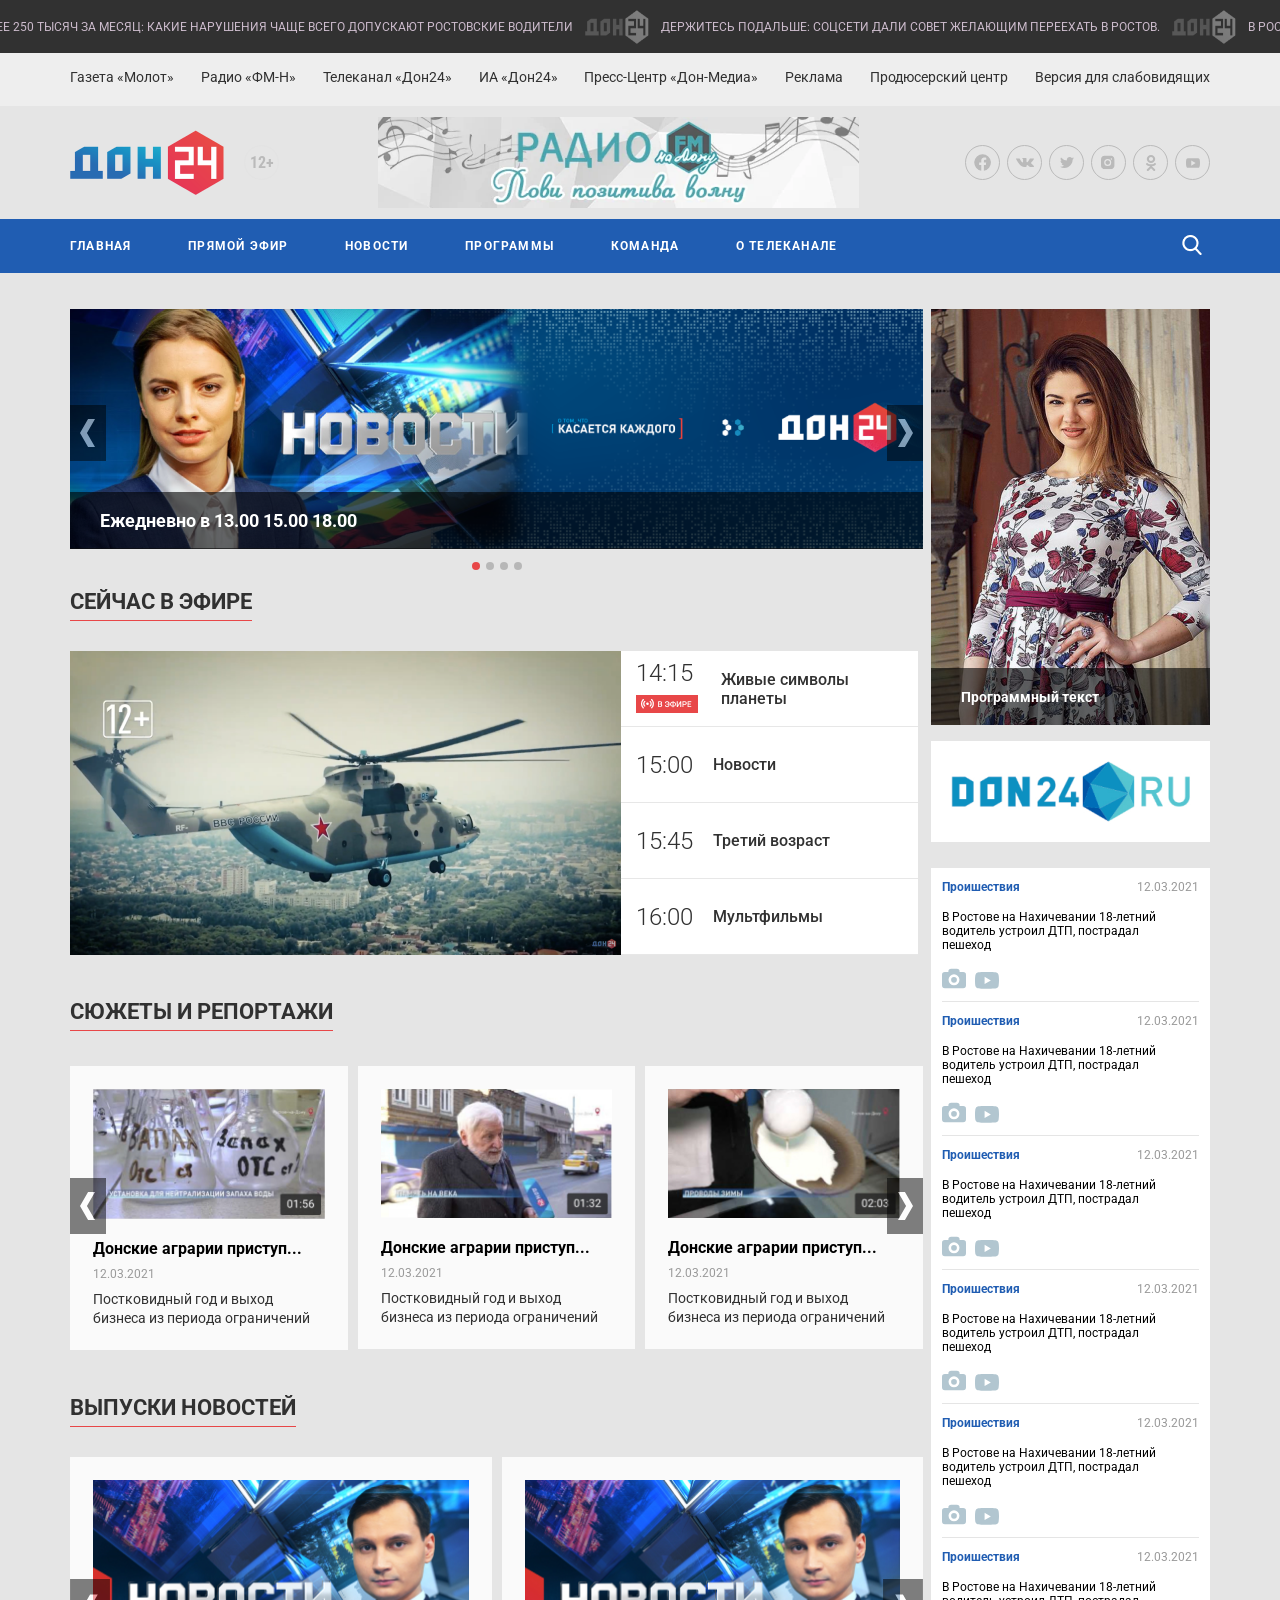
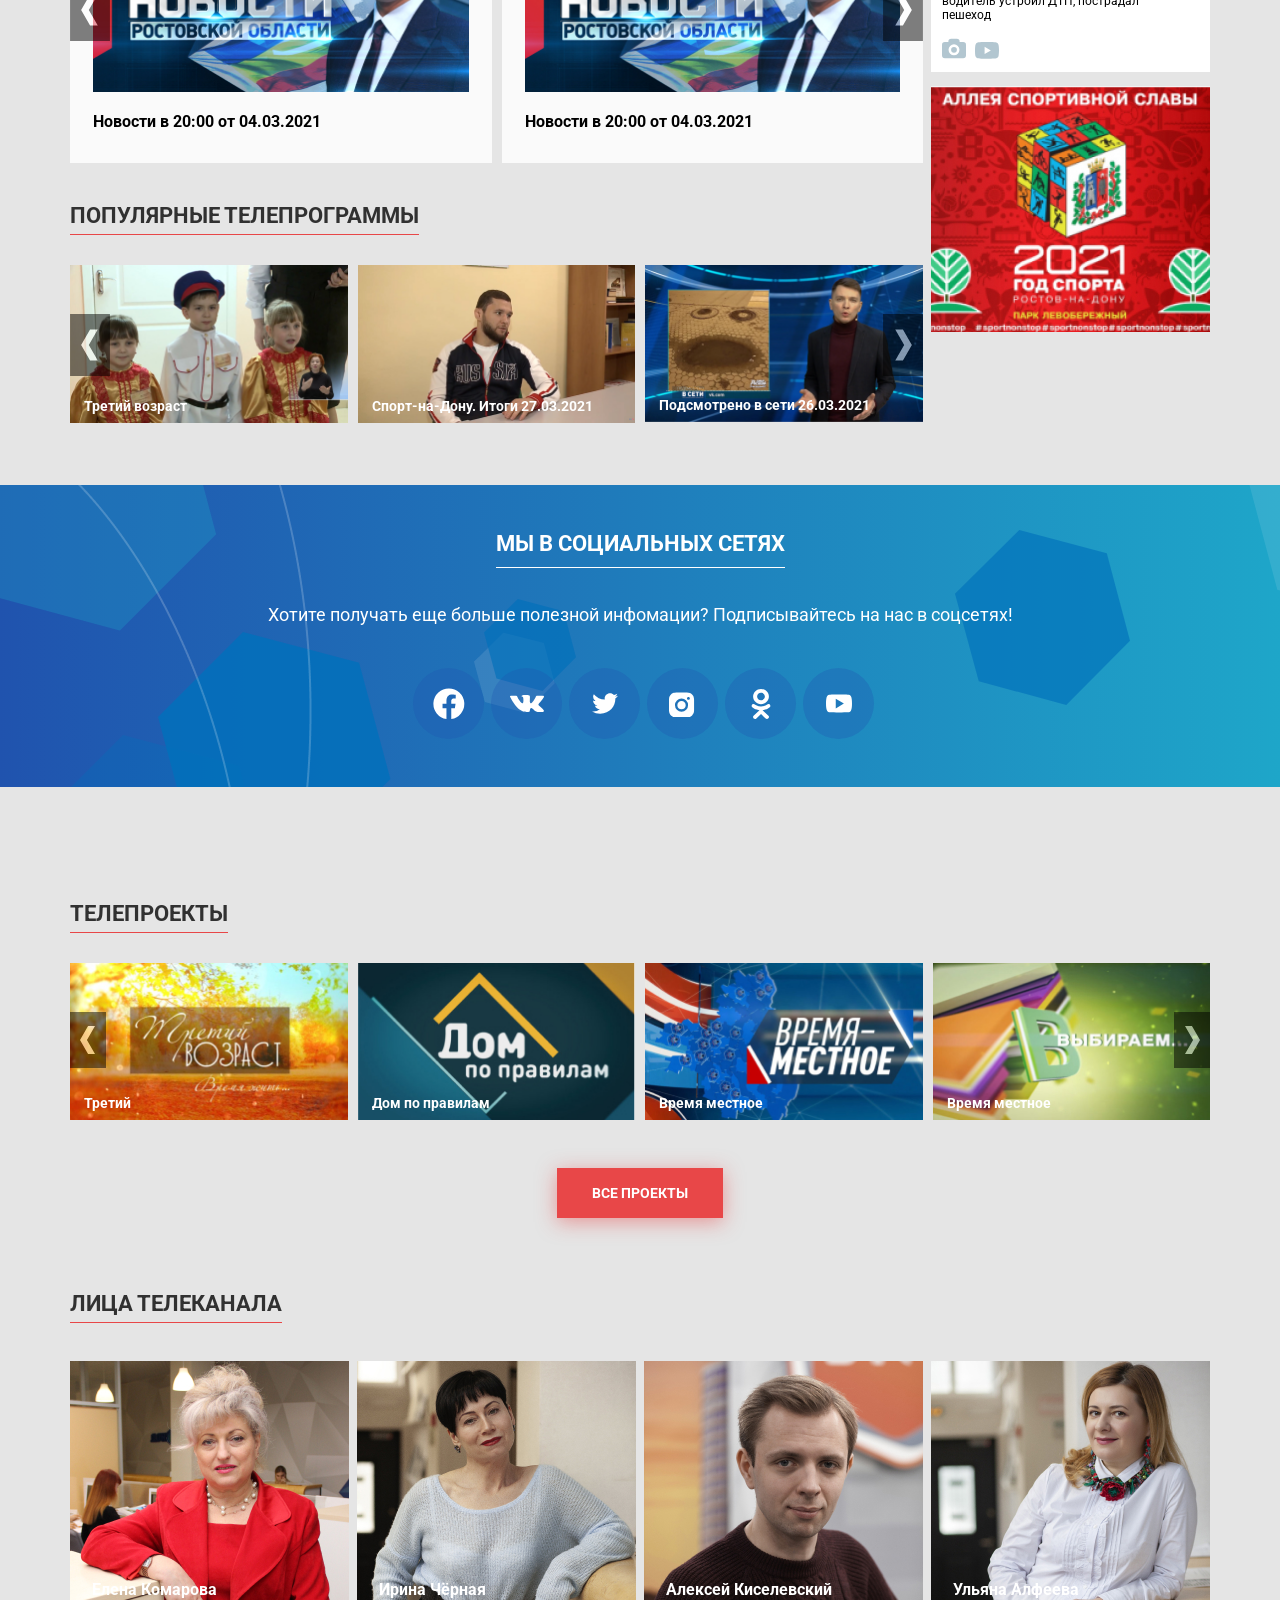
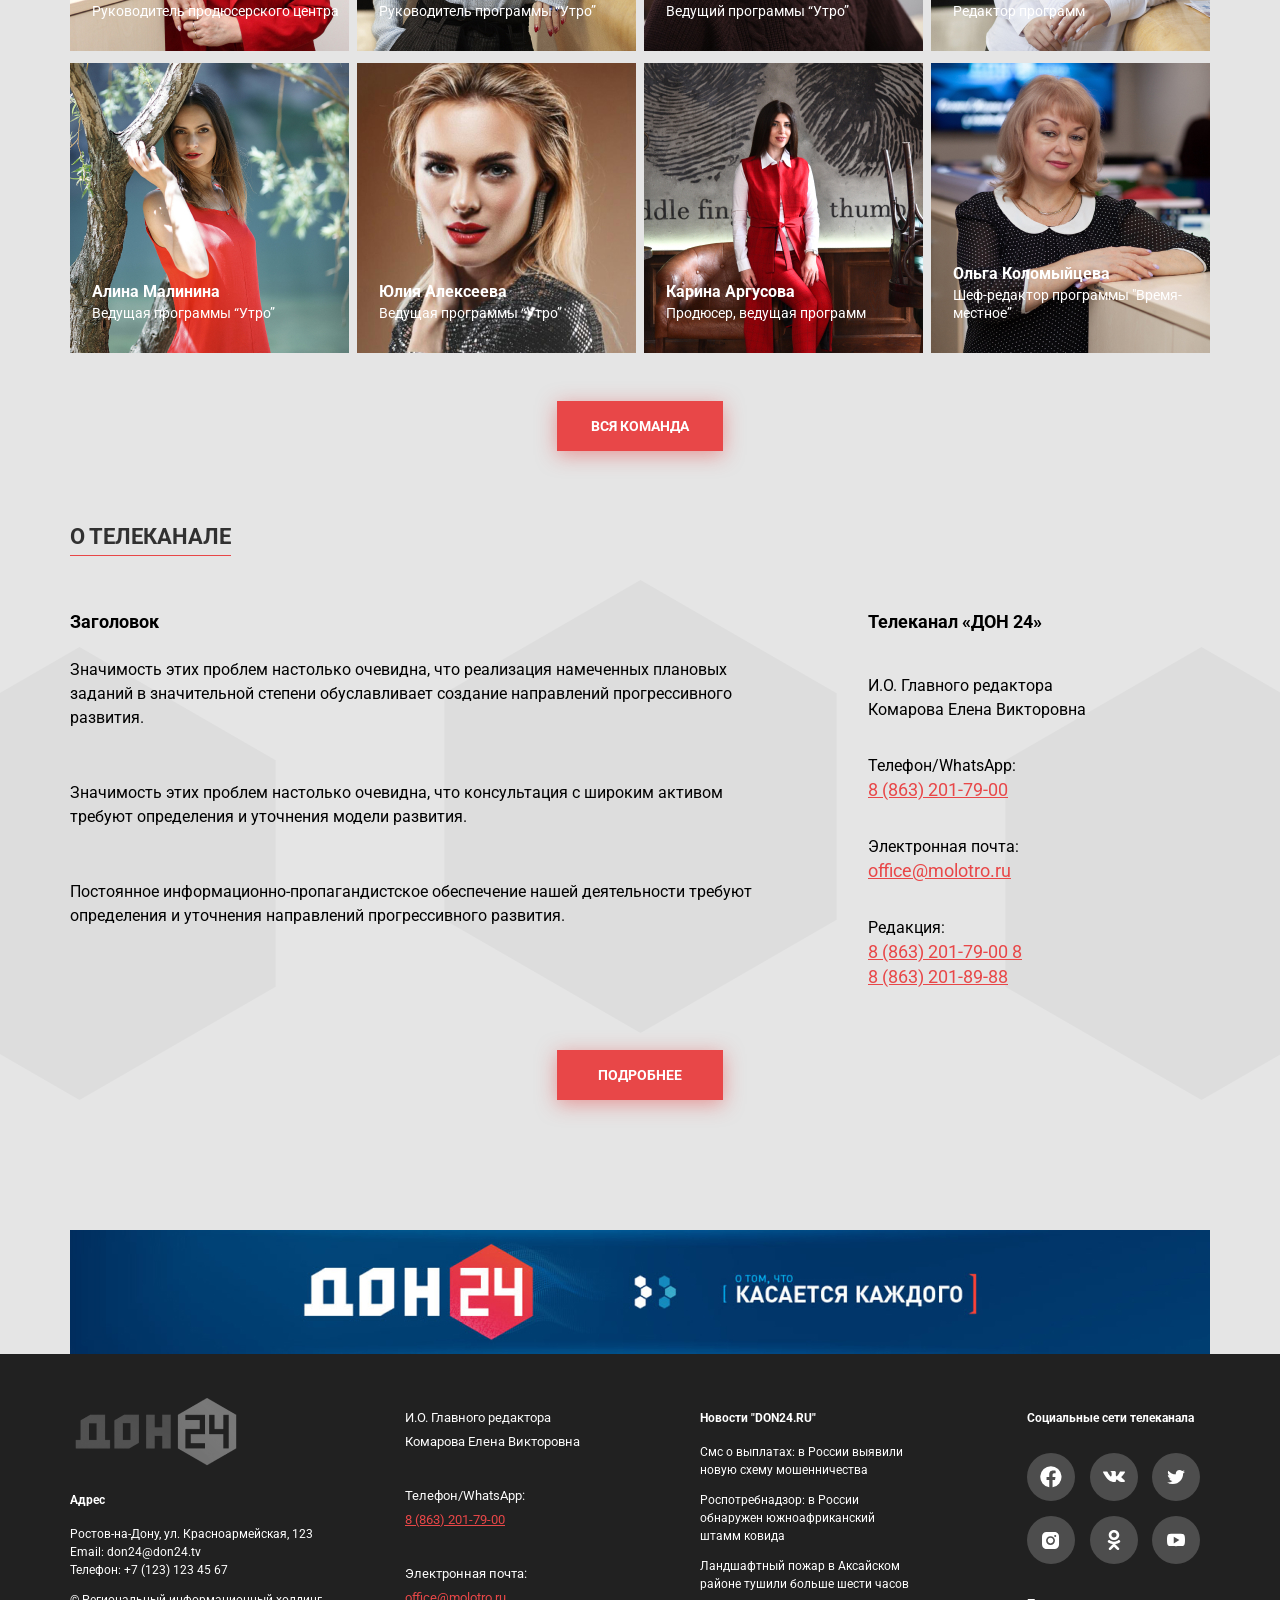
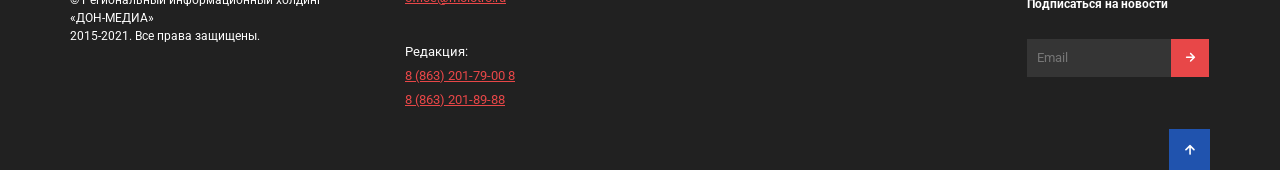
==== commit 8035db9d: "Add files via upload" ====
--- a/index.html
+++ b/index.html
@@ -10,7 +10,8 @@
    <link rel="stylesheet" href="css/li-scroller.css" media="screen" /> 
    <link href="https://fonts.googleapis.com/css2?family=Roboto+Condensed:wght@700&display=swap" rel="stylesheet">
    <link rel="stylesheet" href="css/swiper-bundle.min.css">
-   
+   <link rel="icon" href="img/title-logo.ico" type="image/x-icon"> 
+<link rel="shortcut icon" href="img/title-logo.ico" type="image/x-icon">
    <title>Дон24</title>
 </head>
 <body>
--- a/css/style.css
+++ b/css/style.css
@@ -1123,6 +1123,9 @@
     padding-left: 10px;
     transition: 0.5s;
 }
+.mobile-subscribe-block{
+    display: none;
+}
 .to-start{
     position: absolute;
     bottom: 0;
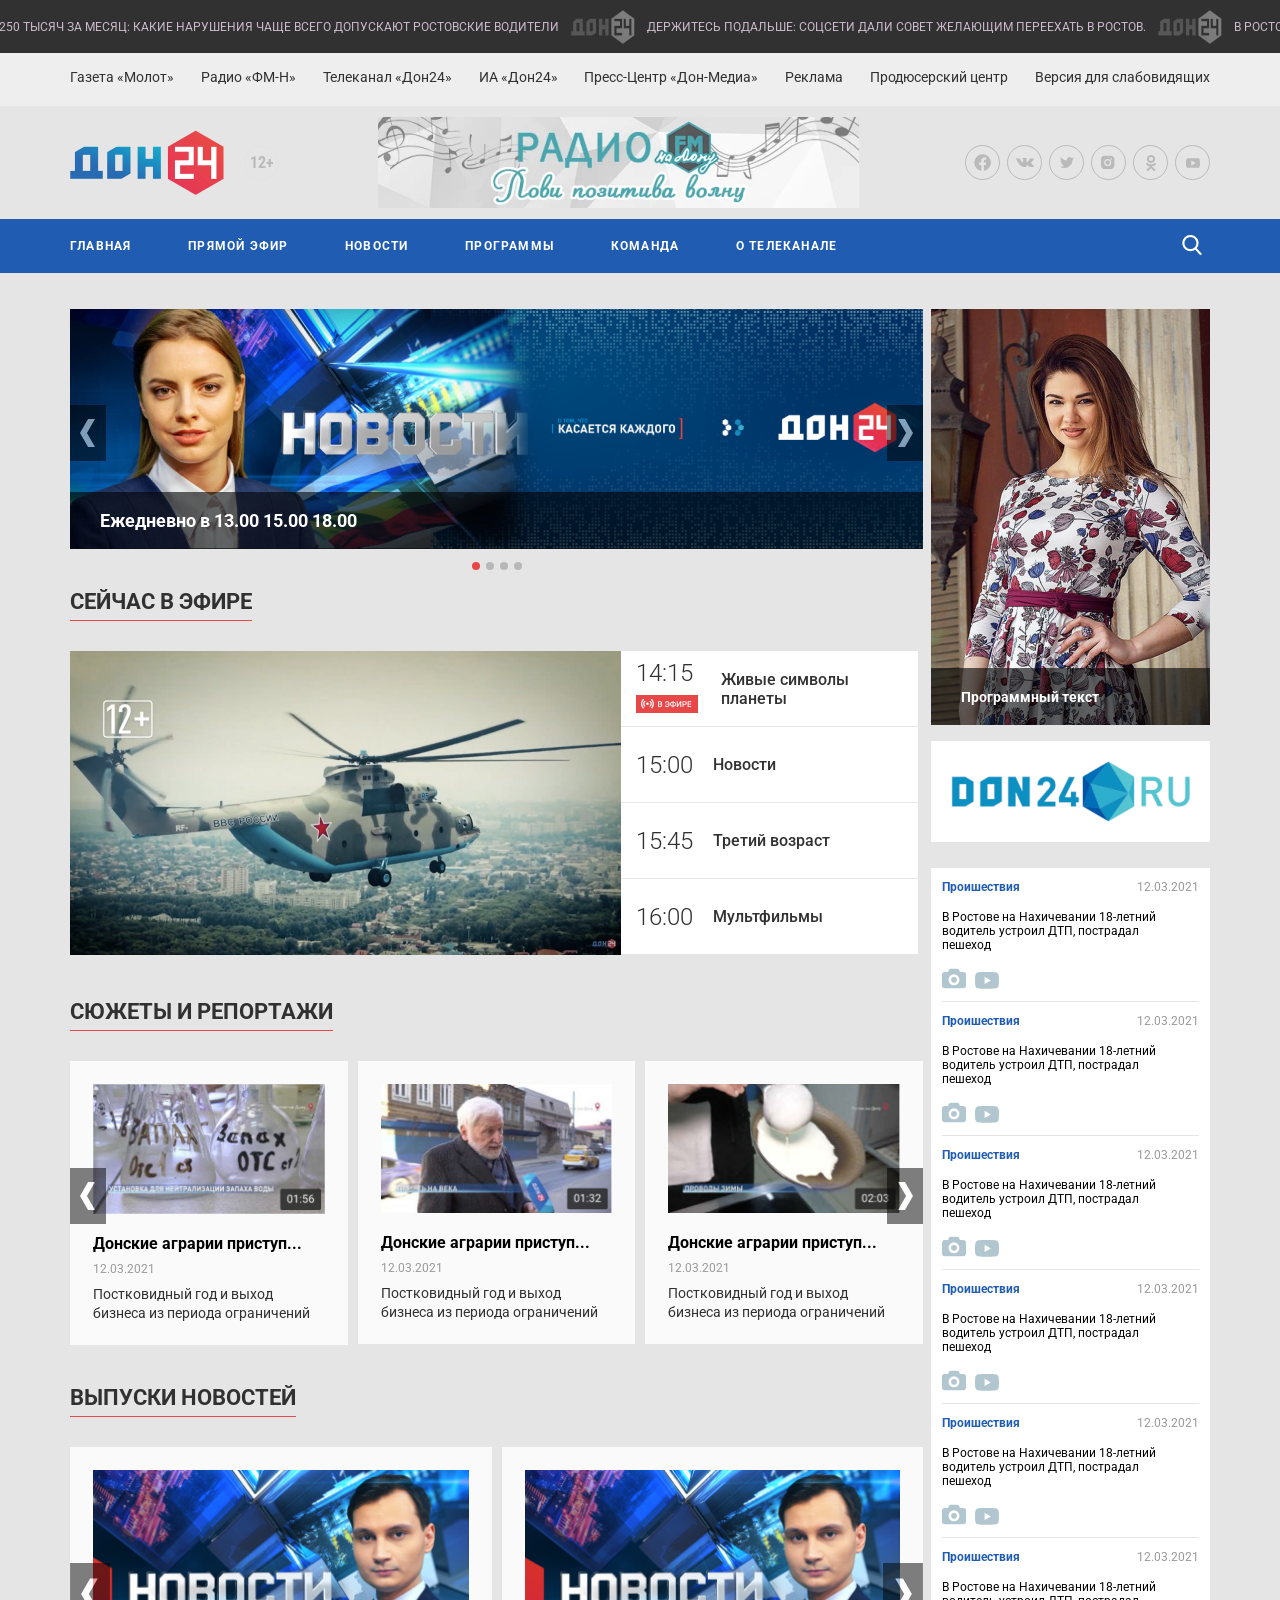
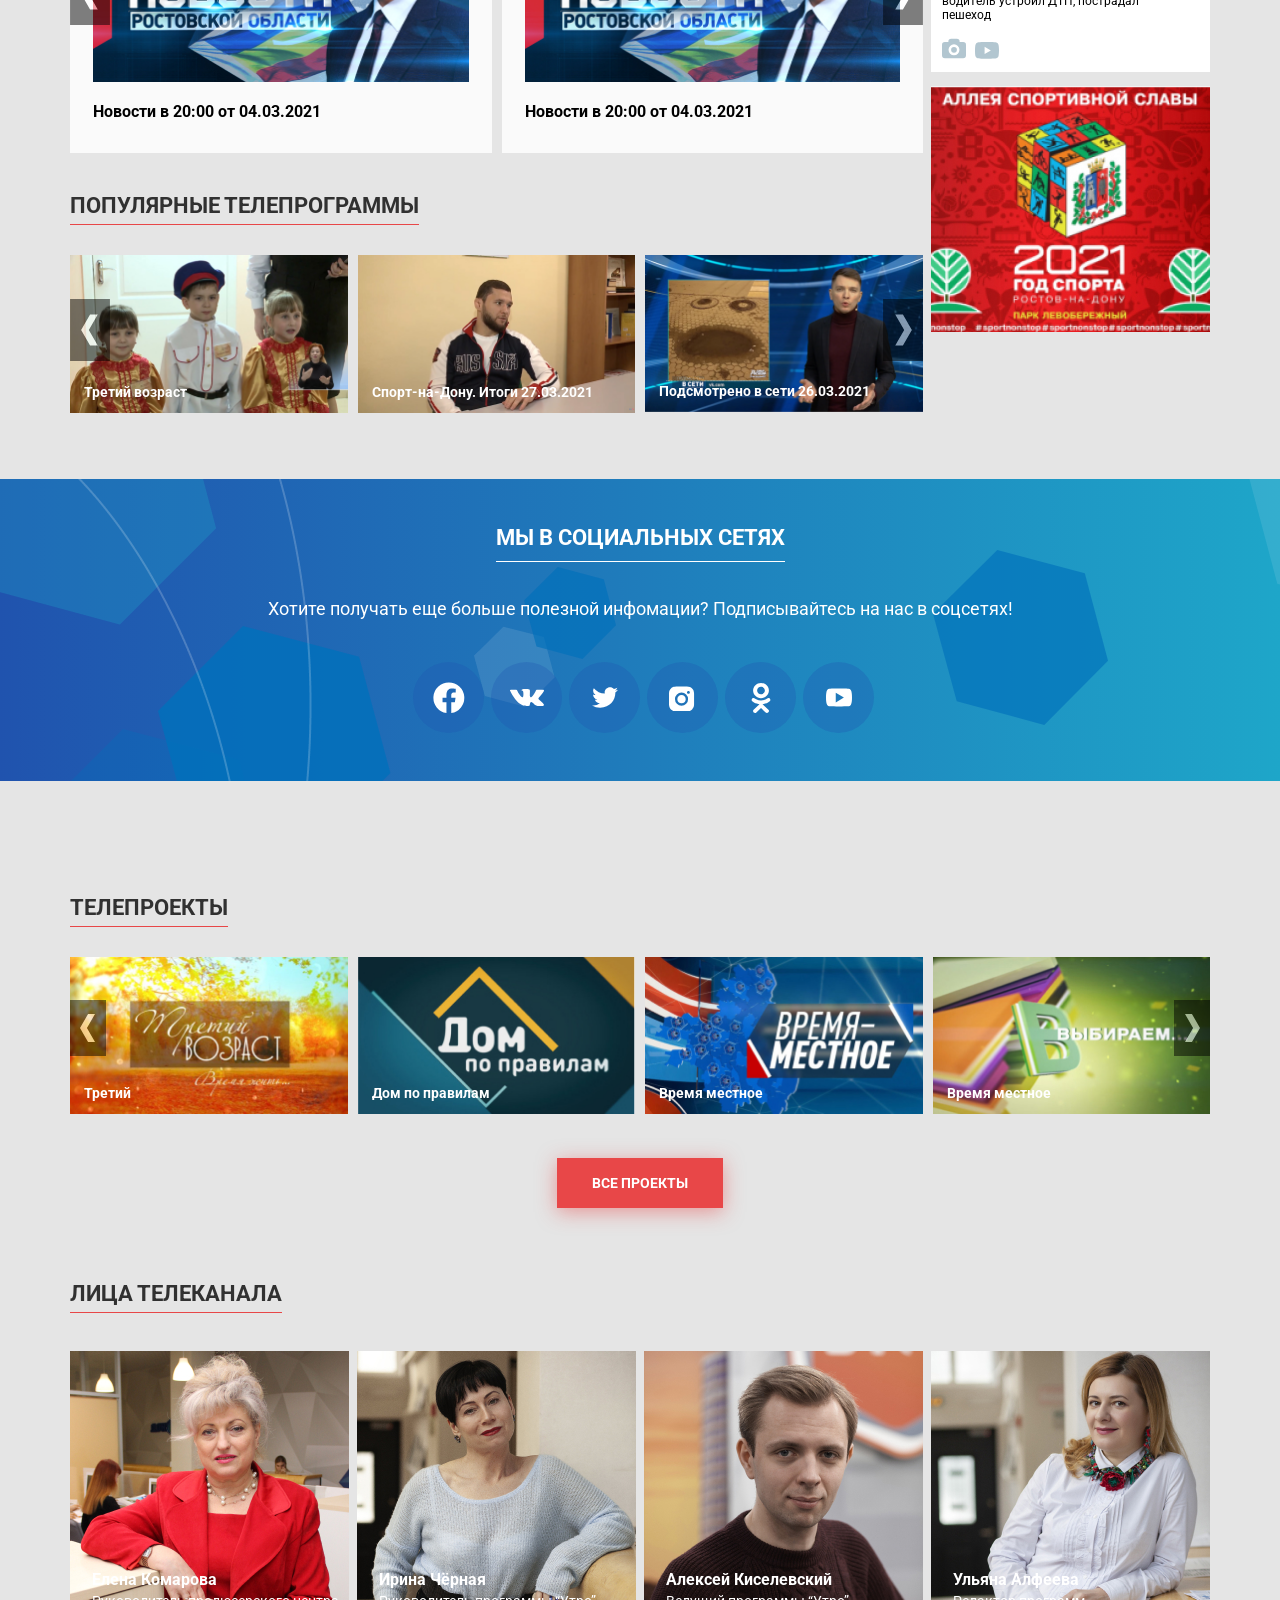
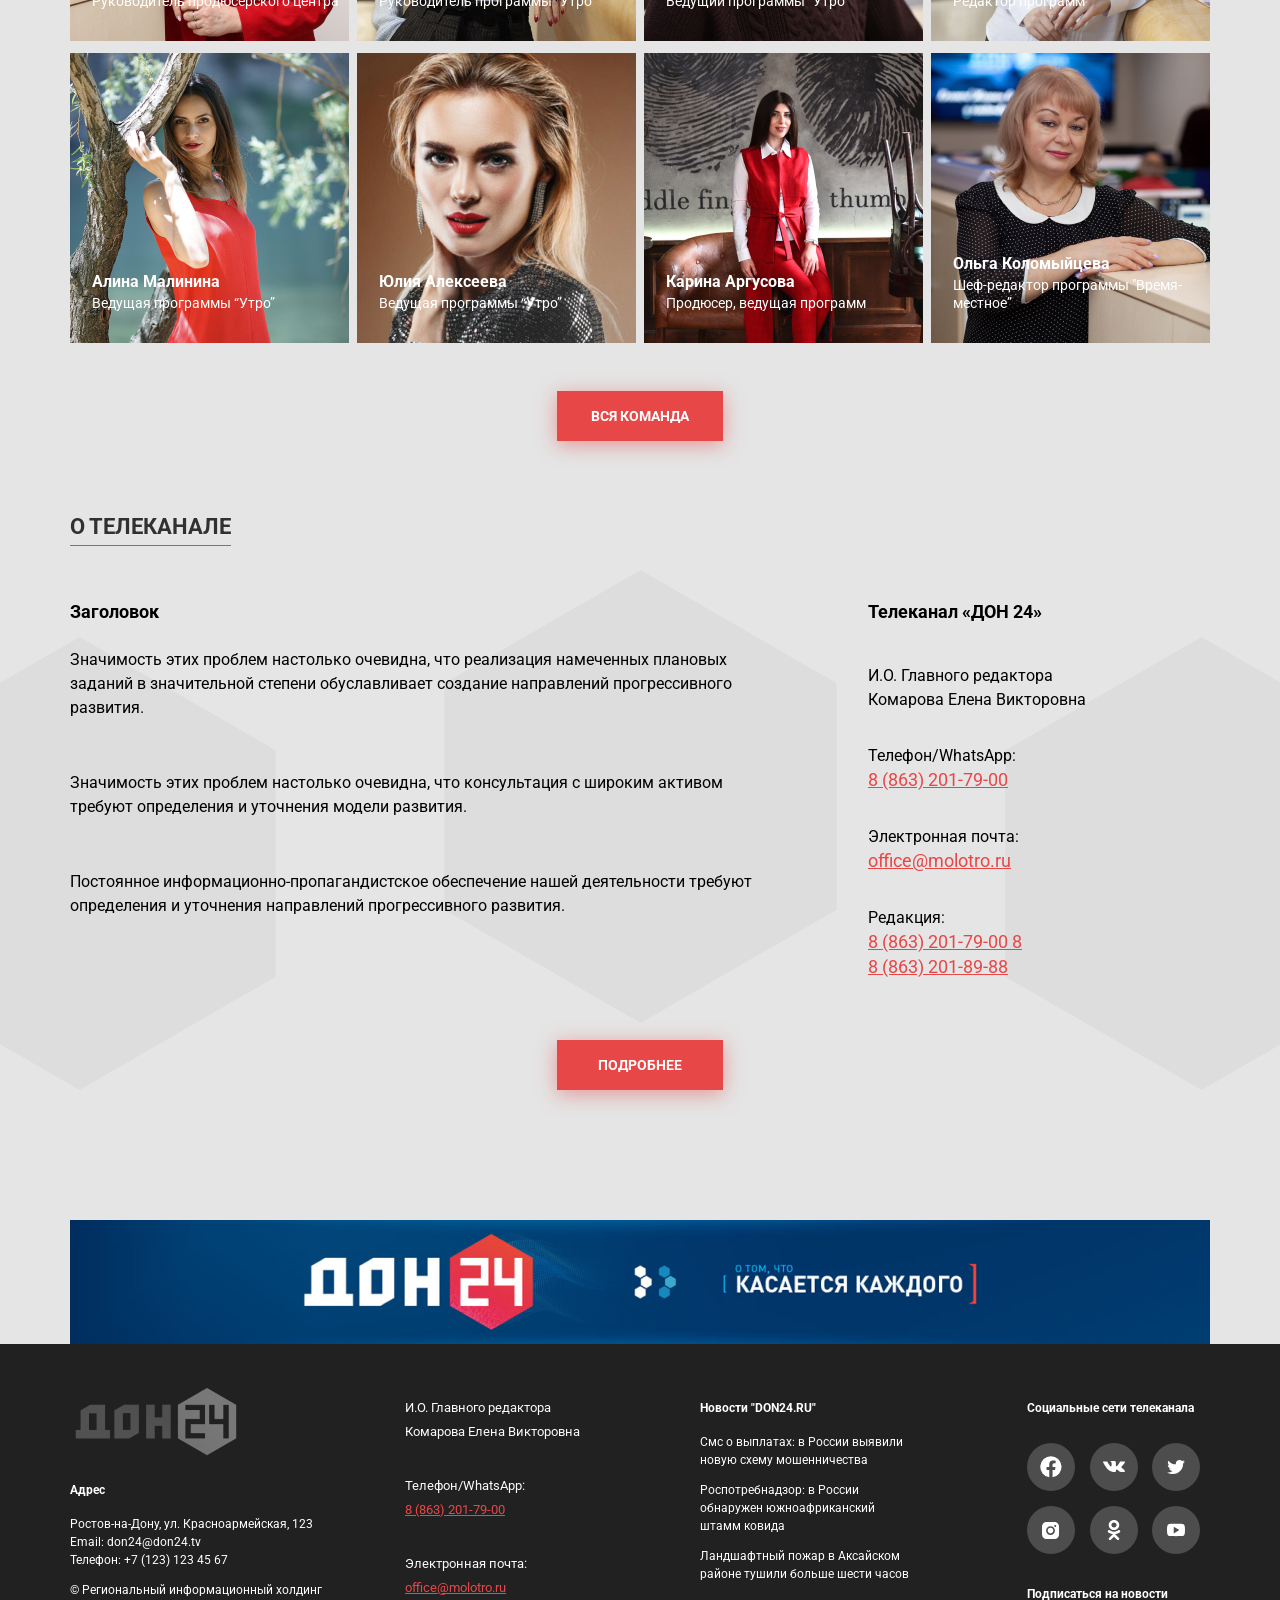
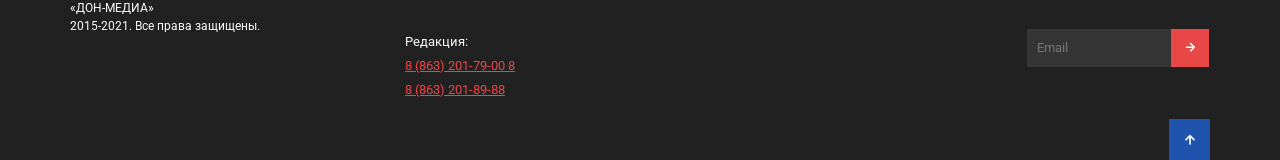
==== commit edeab5f3: "Add files via upload" ====
--- a/index.html
+++ b/index.html
@@ -107,7 +107,7 @@
    </ul>
 </nav>
 </header>
-<header class="mobile-header">
+<div class="mobile-header">
    <div class="mobile-logo-container">
       <div class="main-logo-block" name="top"><img class= "main-logo " src="img/don24mainlogo.png" alt="logo-don24">
       <span class="age-censore"><p>12+</p></span></div>
@@ -160,7 +160,7 @@
          </div>
       </div>
    </div>
-</header>
+</div>
 
 
 <main class="main-content">
--- a/css/style.css
+++ b/css/style.css
@@ -370,9 +370,12 @@
 }
 
 .main-news{
-    max-width: 853px;
+    max-width: 873px;
     height: 100%;
     margin-bottom: 58px;
+    padding: 0 10px;
+    margin: 0 -10px;
+    overflow: hidden;
 }
 
 /**Banner Slider**/
@@ -383,6 +386,7 @@
     display: flex;
     justify-content: center;
     flex-wrap: wrap;
+    cursor: pointer;
 }
 
 .banner-swiper-slide{
@@ -390,9 +394,7 @@
     max-width: 853px;
     max-height: 240px;
 }
-.thumbnail{
-    width: 100%;
-}
+
 .swiper-pagination{
     margin-top: 5px;
     position: absolute;
@@ -524,9 +526,11 @@
 .reportage-swiper{
     position: relative;
 }
-.reportage-swiper-slide{
-    padding: 5px 0 5px 0;
-}
+.reportage-swiper .swiper-container{
+    padding: 30px;
+    margin: -30px;
+}
+
 .reportage-button-next{
     position: absolute;
     top: 40%;
@@ -545,8 +549,9 @@
     cursor: pointer;
     text-align: left;
 }
-.video-card:hover{
-    box-shadow: 0px 0px 15px rgba(252, 105, 105, 0.2);
+.swiper-slide:hover{
+    transition: 0.5s;
+    box-shadow: 0px 0px 15px rgba(0, 0, 0, 0.541)
 }
 .video-thumb{
 	width: 100%;
@@ -582,7 +587,10 @@
 .news-episodes-swiper{
     position: relative;
 }
-
+.news-episodes-swiper .swiper-container{
+margin: -30px;
+padding: 30px;
+}
 .thumbnail-3{
     width: 100%;
     height: auto;
@@ -601,6 +609,11 @@
 /*************popular episodes Swiper*******/ 
 .popular-programms-swiper{
     position: relative;
+    margin-bottom: 10px;
+}
+.popular-programms-swiper .swiper-container{
+    padding: 10px;
+    margin: -10px;
 }
 .popular-programms-button-next{
     position: absolute;
@@ -615,10 +628,12 @@
 .thumbnail-4{
     width: 100%;
     height: auto;
+    display: block;
 }
 
 .thumbnail-4:hover{
-    box-shadow: 0px 0px 15px rgba(233, 123, 123, 0.2)
+    transition: 0.5s;
+    box-shadow: 0px 0px 10px rgba(0, 0, 0, 0.541)
 }
 .popular-programms-swiper-slide{
     position: relative;
@@ -756,6 +771,7 @@
     margin-bottom: 74px;
     min-height: 302px;
     max-width: 1920px;
+    margin-top: 56px;
 
 }
 .social-network-container-bg{
@@ -842,7 +858,10 @@
 .tvprojects-swiper{
     position: relative;
 }
-
+.tvprojects-swiper .swiper-container{
+    padding: 10px;
+    margin: -10px;
+}
 .tvprojects-button-prev{
     position: absolute;
     top: 30%;
@@ -857,9 +876,11 @@
 .thumbnail-5{
     cursor: pointer;
     width: 100%;
+    display: block;
 }
 .thumbnail-5:hover{
-    box-shadow: 0px 10px 14px rgba(233, 123, 123, 0.2)
+    transition: 0.5s;
+    box-shadow: 0px 0px 10px rgba(0, 0, 0, 0.541)
 }
 .tvprojects-video-title{
     position: absolute;
@@ -1185,6 +1206,7 @@
     }
     .main-news{
         max-width: 100%;
+        overflow: unset;
     }
     .live-video-img{
         width: 100%;
@@ -1224,6 +1246,9 @@
     .subscribe-area, .subscribe-input{
         width: 335px;
     }
+    .swiper-slide:not(.banner-swiper-slide){
+        margin-bottom: 10px;
+    }
 }
 
 @media (max-width: 770px) {
